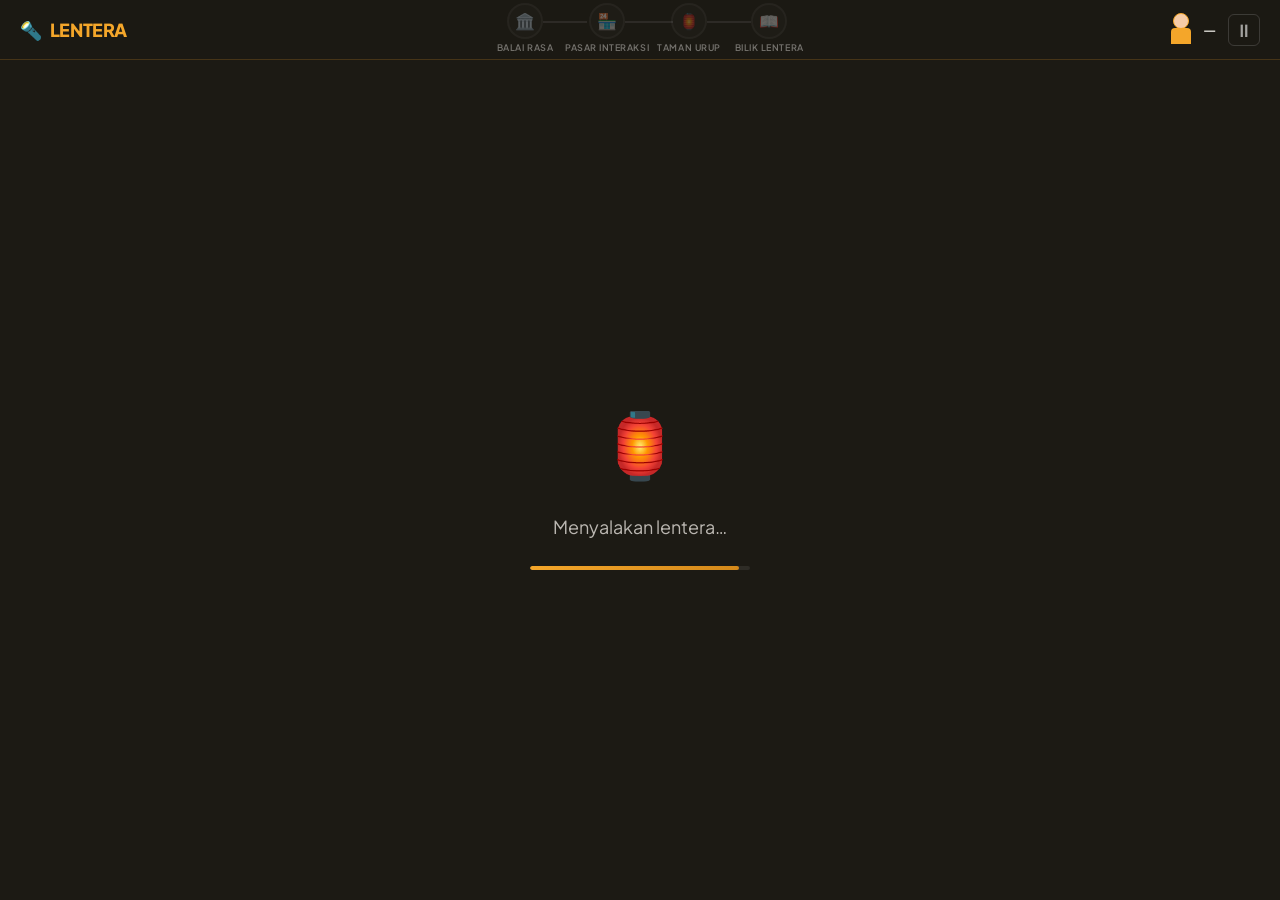
==== game.html @ e27aad13 "satu" ====
<!DOCTYPE html>
<html lang="id">
<head>
  <meta charset="UTF-8" />
  <meta name="viewport" content="width=device-width, initial-scale=1.0" />
  <title>LENTERA — Mulai Perjalanan</title>
  <link rel="preconnect" href="https://fonts.googleapis.com" />
  <link
    href="https://fonts.googleapis.com/css2?family=Plus+Jakarta+Sans:wght@300;400;500;600;700;800&family=Playfair+Display:ital,wght@0,700;1,700&display=swap"
    rel="stylesheet"
  />
  <link rel="stylesheet" href="styles/main.css" />
  <link rel="stylesheet" href="styles/game.css" />
</head>
<body class="game-page">

  <!-- ░░ GAME HUD (Heads-Up Display) ░░ -->
  <header class="game-hud" role="banner" aria-label="Status permainan">
    <div class="hud-left">
      <a href="index.html" class="hud-logo" aria-label="Kembali ke beranda LENTERA">
        <span aria-hidden="true">🔦</span>
        <span class="hud-logo-text">LENTERA</span>
      </a>
    </div>

    <nav class="hud-progress-nav" aria-label="Progres pos permainan">
      <ol class="pos-tracker" role="list" id="pos-tracker">
        <li class="pos-node pos-node--active" data-pos="1" aria-current="step">
          <div class="pos-icon" aria-hidden="true">🏛️</div>
          <span class="pos-name">Balai Rasa</span>
          <div class="pos-connector" aria-hidden="true"></div>
        </li>
        <li class="pos-node pos-node--locked" data-pos="2">
          <div class="pos-icon" aria-hidden="true">🏪</div>
          <span class="pos-name">Pasar Interaksi</span>
          <div class="pos-connector" aria-hidden="true"></div>
        </li>
        <li class="pos-node pos-node--locked" data-pos="3">
          <div class="pos-icon" aria-hidden="true">🏮</div>
          <span class="pos-name">Taman Urup</span>
          <div class="pos-connector" aria-hidden="true"></div>
        </li>
        <li class="pos-node pos-node--locked" data-pos="4">
          <div class="pos-icon" aria-hidden="true">📖</div>
          <span class="pos-name">Bilik Lentera</span>
        </li>
      </ol>
    </nav>

    <div class="hud-right">
      <div class="hud-avatar-preview" id="hud-avatar-preview" aria-label="Avatar pemain" aria-live="polite">
        <div class="mini-avatar" id="mini-avatar">
          <div class="mini-head"></div>
          <div class="mini-body"></div>
        </div>
        <span class="hud-player-name" id="hud-player-name">—</span>
      </div>
      <button class="hud-menu-btn" id="btn-pause" aria-label="Jeda permainan" aria-haspopup="dialog">
        <span aria-hidden="true">⏸</span>
      </button>
    </div>
  </header>

  <!-- ░░ MAIN GAME VIEWPORT ░░ -->
  <main class="game-viewport" id="game-viewport" role="main">

    <!-- ══ LOADING SCREEN ══ -->
    <div class="game-screen" id="screen-loading" data-screen="loading" aria-live="polite" aria-busy="true">
      <div class="loading-content">
        <div class="loading-lantern" aria-hidden="true">🏮</div>
        <p class="loading-text">Menyalakan lentera…</p>
        <div class="loading-bar" role="progressbar" aria-valuenow="0" aria-valuemin="0" aria-valuemax="100">
          <div class="loading-fill" id="loading-fill"></div>
        </div>
      </div>
    </div>

    <!-- ══ POS 1: BALAI RASA ══ -->
    <div class="game-screen" id="screen-pos1" data-screen="pos1" hidden aria-labelledby="pos1-title">

      <!-- Background isometric scene -->
      <div class="pos-scene pos-scene--balai" aria-hidden="true">
        <div class="scene-ground"></div>
        <div class="scene-building scene-joglo">
          <div class="scene-joglo-roof"></div>
          <div class="scene-joglo-body"></div>
        </div>
        <div class="scene-tree scene-tree--1"></div>
        <div class="scene-tree scene-tree--2"></div>
        <div class="scene-npc scene-npc--welcome">
          <div class="npc-body npc-body--orange"></div>
          <div class="npc-head"></div>
          <div class="npc-speech-bubble">Selamat datang! 👋</div>
        </div>
      </div>

      <!-- Pos 1 UI overlay -->
      <div class="pos-ui-overlay" id="pos1-overlay">

        <!-- Step 0: Nama Pemain -->
        <div class="pos-step" id="pos1-step-nama" data-step="nama">
          <div class="dialog-panel">
            <div class="dialog-header">
              <span class="dialog-tag">Balai Rasa · Langkah 1</span>
              <h2 class="dialog-title" id="pos1-title">Siapa namamu, petualang?</h2>
              <p class="dialog-sub">Nama ini akan tertera di Kartu Lenteramu nanti.</p>
            </div>
            <div class="dialog-body">
              <label for="input-nama" class="input-label">Nama / Panggilan</label>
              <input
                type="text"
                id="input-nama"
                class="text-input"
                placeholder="Ketik namamu di sini..."
                maxlength="30"
                autocomplete="off"
                aria-required="true"
                aria-describedby="nama-hint"
              />
              <p class="input-hint" id="nama-hint">
                <span aria-hidden="true">💡</span>
                Boleh nama asli, nama panggilan, atau nama karakter kesukaanmu.
              </p>
            </div>
            <div class="dialog-footer">
              <button class="btn btn--primary" id="btn-nama-lanjut" disabled aria-label="Lanjut ke pemilihan cuaca hati">
                Lanjut <span aria-hidden="true">→</span>
              </button>
            </div>
          </div>
        </div>

        <!-- Step 1: Cuaca Hati -->
        <div class="pos-step" id="pos1-step-cuaca" data-step="cuaca" hidden>
          <div class="dialog-panel dialog-panel--wide">
            <div class="dialog-header">
              <span class="dialog-tag">Balai Rasa · Langkah 2</span>
              <h2 class="dialog-title">Pilih "Cuaca Hati" avatarmu</h2>
              <p class="dialog-sub">Aura apa yang ingin mengelilingi karaktermu hari ini?</p>
            </div>
            <div class="dialog-body">
              <div class="choice-grid choice-grid--weather" role="radiogroup" aria-label="Pilihan cuaca hati" id="cuaca-group">
                <label class="choice-card choice-card--weather" data-value="cerah" data-score-resiliensi="3">
                  <input type="radio" name="cuaca" value="cerah" class="sr-only" />
                  <div class="weather-preview weather-preview--cerah" aria-hidden="true">
                    <div class="weather-avatar">
                      <div class="avatar-display" data-weather="cerah"></div>
                    </div>
                    <div class="weather-effect">
                      <span class="sun-ray" aria-hidden="true"></span>
                      <span class="cloud-sm" aria-hidden="true">☁️</span>
                    </div>
                  </div>
                  <div class="choice-label">
                    <span class="choice-emoji" aria-hidden="true">⛅</span>
                    <span class="choice-name">Cerah Berawan</span>
                    <span class="choice-desc">Hari yang cukup oke</span>
                  </div>
                  <div class="choice-check" aria-hidden="true">✓</div>
                </label>

                <label class="choice-card choice-card--weather" data-value="kabut" data-score-resiliensi="2">
                  <input type="radio" name="cuaca" value="kabut" class="sr-only" />
                  <div class="weather-preview weather-preview--kabut" aria-hidden="true">
                    <div class="weather-avatar">
                      <div class="avatar-display" data-weather="kabut"></div>
                    </div>
                    <div class="weather-effect">
                      <span class="fog-wisp" aria-hidden="true"></span>
                    </div>
                  </div>
                  <div class="choice-label">
                    <span class="choice-emoji" aria-hidden="true">🌫️</span>
                    <span class="choice-name">Kabut Tipis</span>
                    <span class="choice-desc">Pikiran lagi agak ramai</span>
                  </div>
                  <div class="choice-check" aria-hidden="true">✓</div>
                </label>

                <label class="choice-card choice-card--weather" data-value="mendung" data-score-resiliensi="1">
                  <input type="radio" name="cuaca" value="mendung" class="sr-only" />
                  <div class="weather-preview weather-preview--mendung" aria-hidden="true">
                    <div class="weather-avatar">
                      <div class="avatar-display" data-weather="mendung"></div>
                    </div>
                    <div class="weather-effect">
                      <span class="raindrop" aria-hidden="true">💧</span>
                      <span class="raindrop raindrop--2" aria-hidden="true">💧</span>
                    </div>
                  </div>
                  <div class="choice-label">
                    <span class="choice-emoji" aria-hidden="true">🌧️</span>
                    <span class="choice-name">Mendung Rintik</span>
                    <span class="choice-desc">Lagi banyak yang dirasain</span>
                  </div>
                  <div class="choice-check" aria-hidden="true">✓</div>
                </label>
              </div>
            </div>
            <div class="dialog-footer">
              <button class="btn btn--ghost btn--sm" id="btn-cuaca-back">← Kembali</button>
              <button class="btn btn--primary" id="btn-cuaca-lanjut" disabled>
                Lanjut <span aria-hidden="true">→</span>
              </button>
            </div>
          </div>
        </div>

        <!-- Step 2: Isi Tas Ransel -->
        <div class="pos-step" id="pos1-step-tas" data-step="tas" hidden>
          <div class="dialog-panel dialog-panel--wide">
            <div class="dialog-header">
              <span class="dialog-tag">Balai Rasa · Langkah 3</span>
              <h2 class="dialog-title">Apa yang kamu bawa di tas ranselmu?</h2>
              <p class="dialog-sub">Pilih satu barang bawaan untuk perjalananmu.</p>
            </div>
            <div class="dialog-body">
              <div class="choice-grid choice-grid--item" role="radiogroup" aria-label="Pilihan isi tas ransel" id="tas-group">
                <label class="choice-card choice-card--item" data-value="buku" data-stres-type="akademik">
                  <input type="radio" name="tas" value="buku" class="sr-only" />
                  <div class="item-icon" aria-hidden="true">📚</div>
                  <div class="choice-label">
                    <span class="choice-name">Tumpukan Buku Tebal</span>
                    <span class="choice-desc">"Tugas udah numpuk banget"</span>
                  </div>
                  <div class="choice-check" aria-hidden="true">✓</div>
                </label>

                <label class="choice-card choice-card--item" data-value="hp" data-stres-type="sosial">
                  <input type="radio" name="tas" value="hp" class="sr-only" />
                  <div class="item-icon" aria-hidden="true">📱</div>
                  <div class="choice-label">
                    <span class="choice-name">Smartphone Retak</span>
                    <span class="choice-desc">"Ada drama di grup chat"</span>
                  </div>
                  <div class="choice-check" aria-hidden="true">✓</div>
                </label>

                <label class="choice-card choice-card--item" data-value="kaca" data-stres-type="insecurity">
                  <input type="radio" name="tas" value="kaca" class="sr-only" />
                  <div class="item-icon" aria-hidden="true">🔍</div>
                  <div class="choice-label">
                    <span class="choice-name">Kaca Pembesar</span>
                    <span class="choice-desc">"Kadang suka overthink soal diri sendiri"</span>
                  </div>
                  <div class="choice-check" aria-hidden="true">✓</div>
                </label>
              </div>
            </div>
            <div class="dialog-footer">
              <button class="btn btn--ghost btn--sm" id="btn-tas-back">← Kembali</button>
              <button class="btn btn--primary" id="btn-tas-lanjut" disabled>
                Masukkan ke Tas <span aria-hidden="true">→</span>
              </button>
            </div>
          </div>
        </div>

        <!-- Step 3: Animasi Tersenggol NPC (QTE) -->
        <div class="pos-step" id="pos1-step-qte" data-step="qte" hidden>
          <div class="dialog-panel">
            <div class="dialog-header">
              <span class="dialog-tag">Balai Rasa · Langkah 4</span>
              <h2 class="dialog-title">Ups! Ada yang menyenggolmu!</h2>
            </div>
            <!-- QTE Scene -->
            <div class="qte-scene" aria-hidden="true">
              <div class="qte-avatar qte-avatar--player" id="qte-player">
                <div class="avatar-display"></div>
              </div>
              <div class="qte-collision-spark" id="qte-spark">💥</div>
              <div class="qte-avatar qte-avatar--npc" id="qte-npc">
                <div class="npc-display npc-display--rush"></div>
              </div>
            </div>
            <p class="dialog-sub" style="text-align:center; margin-bottom: 1rem;">
              Seseorang tiba-tiba menabrakmu saat berjalan. Kamu akan…
            </p>
            <div class="dialog-body">
              <div class="qte-choices" role="radiogroup" aria-label="Pilihan reaksi saat tersenggol" id="qte-group">
                <label class="qte-choice" data-value="menunduk" data-score-resiliensi="1">
                  <input type="radio" name="qte" value="menunduk" class="sr-only" />
                  <span class="qte-emoji" aria-hidden="true">😶</span>
                  <span class="qte-text">Menunduk dan membiarkan mereka pergi</span>
                  <div class="choice-check" aria-hidden="true">✓</div>
                </label>
                <label class="qte-choice" data-value="panik" data-score-resiliensi="2">
                  <input type="radio" name="qte" value="panik" class="sr-only" />
                  <span class="qte-emoji" aria-hidden="true">😰</span>
                  <span class="qte-text">Panik dan langsung minta maaf duluan</span>
                  <div class="choice-check" aria-hidden="true">✓</div>
                </label>
                <label class="qte-choice" data-value="senyum" data-score-resiliensi="3">
                  <input type="radio" name="qte" value="senyum" class="sr-only" />
                  <span class="qte-emoji" aria-hidden="true">😊</span>
                  <span class="qte-text">Tersenyum dan menyapa balik</span>
                  <div class="choice-check" aria-hidden="true">✓</div>
                </label>
              </div>
            </div>
            <div class="dialog-footer">
              <button class="btn btn--ghost btn--sm" id="btn-qte-back">← Kembali</button>
              <button class="btn btn--primary" id="btn-qte-lanjut" disabled>
                Lanjut <span aria-hidden="true">→</span>
              </button>
            </div>
          </div>
        </div>

        <!-- Step 4: Baterai Sosial -->
        <div class="pos-step" id="pos1-step-baterai" data-step="baterai" hidden>
          <div class="dialog-panel dialog-panel--wide">
            <div class="dialog-header">
              <span class="dialog-tag">Balai Rasa · Langkah 5</span>
              <h2 class="dialog-title">Isi "Baterai Sosial" dulu</h2>
              <p class="dialog-sub">Sebelum melanjutkan perjalanan, avatarmu perlu istirahat sebentar. Di mana kamu paling nyaman duduk?</p>
            </div>
            <div class="dialog-body">
              <div class="choice-grid choice-grid--baterai" role="radiogroup" aria-label="Pilihan tempat duduk" id="baterai-group">
                <label class="choice-card choice-card--baterai" data-value="keramaian" data-score-isolasi="1">
                  <input type="radio" name="baterai" value="keramaian" class="sr-only" />
                  <div class="baterai-scene" aria-hidden="true">
                    <span class="scene-emoji">🏪</span>
                    <span class="scene-people">👥👥</span>
                  </div>
                  <div class="choice-label">
                    <span class="choice-name">Tengah Keramaian Pasar</span>
                    <span class="choice-desc">Ramai itu menyenangkan</span>
                  </div>
                  <div class="choice-check" aria-hidden="true">✓</div>
                </label>

                <label class="choice-card choice-card--baterai" data-value="pojok" data-score-isolasi="2">
                  <input type="radio" name="baterai" value="pojok" class="sr-only" />
                  <div class="baterai-scene" aria-hidden="true">
                    <span class="scene-emoji">☕</span>
                    <span class="scene-people">🧍</span>
                  </div>
                  <div class="choice-label">
                    <span class="choice-name">Pojok Warung Sepi</span>
                    <span class="choice-desc">Butuh sedikit ruang sendiri</span>
                  </div>
                  <div class="choice-check" aria-hidden="true">✓</div>
                </label>

                <label class="choice-card choice-card--baterai" data-value="pohon" data-score-isolasi="3">
                  <input type="radio" name="baterai" value="pohon" class="sr-only" />
                  <div class="baterai-scene" aria-hidden="true">
                    <span class="scene-emoji">🌳</span>
                    <span class="scene-people" style="font-size:0.8rem; opacity:0.5">🙈</span>
                  </div>
                  <div class="choice-label">
                    <span class="choice-name">Bersembunyi di Balik Pohon</span>
                    <span class="choice-desc">Ingin sendiri dulu sebentar</span>
                  </div>
                  <div class="choice-check" aria-hidden="true">✓</div>
                </label>
              </div>
            </div>
            <!-- Energy bar visual -->
            <div class="energy-bar-container" aria-label="Baterai sosial">
              <span class="energy-label" aria-hidden="true">⚡ Baterai Sosial</span>
              <div class="energy-bar" role="progressbar" aria-valuemin="0" aria-valuemax="100" aria-valuenow="0" id="energy-bar">
                <div class="energy-fill" id="energy-fill" style="width:0%"></div>
              </div>
            </div>
            <div class="dialog-footer">
              <button class="btn btn--ghost btn--sm" id="btn-baterai-back">← Kembali</button>
              <button class="btn btn--primary" id="btn-baterai-lanjut" disabled>
                Selesai! Pergi ke Pos 2 <span aria-hidden="true">🏪</span>
              </button>
            </div>
          </div>
        </div>

      </div><!-- /pos1-overlay -->
    </div><!-- /screen-pos1 -->

    <!-- ══ POS 2: PASAR INTERAKSI ══ -->
    <div class="game-screen" id="screen-pos2" data-screen="pos2" hidden aria-labelledby="pos2-title">
      <div class="pos-scene pos-scene--pasar" aria-hidden="true">
        <div class="scene-ground scene-ground--pasar"></div>
        <div class="scene-stall scene-stall--1"></div>
        <div class="scene-stall scene-stall--2"></div>
        <div class="scene-crowd" aria-hidden="true">
          <div class="crowd-npc crowd-npc--1"></div>
          <div class="crowd-npc crowd-npc--2"></div>
          <div class="crowd-npc crowd-npc--3"></div>
        </div>
      </div>

      <div class="pos-ui-overlay" id="pos2-overlay">
        <!-- Skenario wrapper — diisi oleh pos2.js -->
        <div class="scenario-intro" id="pos2-intro">
          <div class="dialog-panel">
            <div class="dialog-header">
              <span class="dialog-tag">Pos 2 · Pasar Interaksi</span>
              <h2 class="dialog-title" id="pos2-title">Selamat datang di Pasar Interaksi</h2>
              <p class="dialog-sub">
                Di sini kamu akan bertemu beberapa kenalan. Mereka suka bercanda —
                tapi candaannya kadang terasa… kurang enak. Perhatikan setiap interaksi dan pilih responsmu.
              </p>
            </div>
            <div class="dialog-footer">
              <button class="btn btn--primary" id="btn-pos2-mulai">
                Masuk ke Pasar <span aria-hidden="true">→</span>
              </button>
            </div>
          </div>
        </div>

        <!-- Active scenario panel — rendered by pos2.js -->
        <div class="scenario-panel" id="scenario-panel" hidden>
          <div class="npc-dialog-box" id="npc-dialog-box">
            <div class="npc-portrait-area">
              <div class="npc-portrait" id="npc-portrait" aria-hidden="true">
                <div class="npc-portrait-body"></div>
                <div class="npc-portrait-head"></div>
              </div>
              <div class="npc-info">
                <span class="npc-name" id="npc-name">NPC</span>
                <span class="npc-badge" id="npc-badge">Teman Sekelas</span>
              </div>
            </div>
            <div class="npc-speech" id="npc-speech" aria-live="polite">
              <!-- NPC dialog text -->
            </div>
          </div>

          <div class="response-choices" id="response-choices" role="radiogroup" aria-label="Pilihan respons">
            <!-- Rendered by pos2.js -->
          </div>

          <div class="scenario-footer">
            <div class="scenario-counter" id="scenario-counter" aria-live="polite">
              Skenario <span id="scenario-current">1</span> dari <span id="scenario-total">3</span>
            </div>
            <button class="btn btn--primary" id="btn-scenario-next" disabled>
              Pilih Respons <span aria-hidden="true">→</span>
            </button>
          </div>
        </div>

        <!-- Pos 2 complete screen -->
        <div class="pos-complete" id="pos2-complete" hidden>
          <div class="dialog-panel">
            <div class="dialog-header">
              <div class="complete-icon" aria-hidden="true">✅</div>
              <h2 class="dialog-title">Keren! Kamu sudah melewati Pasar Interaksi</h2>
              <p class="dialog-sub">Sekarang saatnya mengubah kata-kata itu menjadi kekuatan di Taman Urup.</p>
            </div>
            <div class="dialog-footer">
              <button class="btn btn--primary" id="btn-goto-pos3">
                Menuju Taman Urup 🏮
              </button>
            </div>
          </div>
        </div>
      </div>
    </div>

    <!-- ══ POS 3: TAMAN URUP ══ -->
    <div class="game-screen" id="screen-pos3" data-screen="pos3" hidden aria-labelledby="pos3-title">
      <div class="pos-scene pos-scene--taman" aria-hidden="true">
        <div class="taman-bg"></div>
        <div class="taman-lantern taman-lantern--1" aria-hidden="true">🏮</div>
        <div class="taman-lantern taman-lantern--2" aria-hidden="true">🏮</div>
        <div class="taman-lantern taman-lantern--3" aria-hidden="true">🏮</div>
        <div class="taman-flower taman-flower--1" aria-hidden="true">🌸</div>
        <div class="taman-flower taman-flower--2" aria-hidden="true">🌺</div>
        <div class="taman-tree" aria-hidden="true">🌿</div>
      </div>

      <div class="pos-ui-overlay" id="pos3-overlay">
        <div class="puzzle-intro" id="pos3-intro">
          <div class="dialog-panel">
            <div class="dialog-header">
              <span class="dialog-tag">Pos 3 · Taman Urup</span>
              <h2 class="dialog-title" id="pos3-title">Ubah Lathi menjadi Urup</h2>
              <p class="dialog-sub">
                Kata-kata ejekan yang kamu dengar di pasar tadi telah hancur berkeping-keping.
                Susun kembali kepingannya menjadi kalimat yang <strong>menguatkan dirimu</strong>.
              </p>
            </div>
            <div class="dialog-footer">
              <button class="btn btn--primary" id="btn-pos3-mulai">
                Mulai Menyusun <span aria-hidden="true">🧩</span>
              </button>
            </div>
          </div>
        </div>

        <!-- Puzzle area — rendered by pos3.js -->
        <div class="puzzle-area" id="puzzle-area" hidden>
          <div class="puzzle-header">
            <div class="puzzle-context" id="puzzle-context" aria-live="polite">
              <!-- Context kalimat ejekan -->
            </div>
            <div class="puzzle-progress">
              Puzzle <span id="puzzle-current">1</span> / <span id="puzzle-total">3</span>
            </div>
          </div>

          <!-- Lantern row — lights up as puzzles complete -->
          <div class="lantern-row" aria-label="Lampion yang sudah menyala" aria-live="polite" id="lantern-row">
            <div class="lantern-slot lantern-slot--1" data-puzzle="1" aria-hidden="true">🏮</div>
            <div class="lantern-slot lantern-slot--2" data-puzzle="2" aria-hidden="true">🏮</div>
            <div class="lantern-slot lantern-slot--3" data-puzzle="3" aria-hidden="true">🏮</div>
          </div>

          <!-- Drop zone -->
          <div
            class="drop-zone"
            id="drop-zone"
            role="region"
            aria-label="Area susun kalimat afirmasi. Seret kata ke sini."
            aria-dropeffect="move"
          >
            <p class="drop-placeholder" id="drop-placeholder">
              Seret kata-kata di bawah ke sini untuk membentuk kalimat afirmasi ↓
            </p>
            <!-- Dropped word blocks rendered here -->
          </div>

          <!-- Word bank -->
          <div class="word-bank" id="word-bank" role="region" aria-label="Pilihan kata yang tersedia">
            <!-- Word blocks rendered by pos3.js -->
          </div>

          <div class="puzzle-controls">
            <button class="btn btn--ghost btn--sm" id="btn-puzzle-reset">
              <span aria-hidden="true">↺</span> Ulangi
            </button>
            <button class="btn btn--primary" id="btn-puzzle-check" disabled>
              Cek Kalimat <span aria-hidden="true">✓</span>
            </button>
          </div>

          <!-- Feedback overlay -->
          <div class="puzzle-feedback" id="puzzle-feedback" hidden aria-live="assertive">
            <div class="feedback-content">
              <div class="feedback-icon" id="feedback-icon" aria-hidden="true"></div>
              <p class="feedback-text" id="feedback-text"></p>
              <button class="btn btn--primary" id="btn-puzzle-next">Lanjut <span aria-hidden="true">→</span></button>
            </div>
          </div>
        </div>

        <!-- Pos 3 complete -->
        <div class="pos-complete" id="pos3-complete" hidden>
          <div class="dialog-panel">
            <div class="complete-animation" aria-hidden="true">
              <span class="firework-emoji">🏮✨🌸✨🏮</span>
            </div>
            <div class="dialog-header">
              <h2 class="dialog-title">Semua lampion menyala!</h2>
              <p class="dialog-sub">
                Kamu telah mengubah lathi menjadi urup. Ada satu langkah terakhir —
                Bilik Lentera sudah menunggumu.
              </p>
            </div>
            <div class="dialog-footer">
              <button class="btn btn--primary" id="btn-goto-pos4">
                Menuju Bilik Lentera 📖
              </button>
            </div>
          </div>
        </div>
      </div>
    </div>

    <!-- ══ POS 4: BILIK LENTERA ══ -->
    <div class="game-screen" id="screen-pos4" data-screen="pos4" hidden aria-labelledby="pos4-title">
      <div class="pos-scene pos-scene--bilik" aria-hidden="true">
        <div class="bilik-bg"></div>
        <div class="bilik-gazebo" aria-hidden="true">
          <div class="gazebo-roof"></div>
          <div class="gazebo-pillar gazebo-pillar--l"></div>
          <div class="gazebo-pillar gazebo-pillar--r"></div>
          <div class="gazebo-floor"></div>
        </div>
        <div class="bilik-water" aria-hidden="true">
          <div class="water-ripple"></div>
          <div class="water-ripple water-ripple--2"></div>
        </div>
        <div class="bilik-lantern" aria-hidden="true">🏮</div>
      </div>

      <div class="pos-ui-overlay pos-ui-overlay--bilik" id="pos4-overlay">
        <div class="journal-container" id="journal-container">
          <div class="journal-header">
            <span class="dialog-tag">Pos 4 · Bilik Lentera</span>
            <h2 class="dialog-title" id="pos4-title">Ruang Aman Untukmu</h2>
            <p class="dialog-sub">
              Ini adalah ruang yang tenang dan aman. Tidak ada yang bisa membacamu di sini
              kecuali Guru BK yang dipercaya.
            </p>
          </div>

          <div class="journal-prompt" id="journal-prompt">
            <p class="journal-question">
              <span aria-hidden="true">🌿</span>
              Ada beban yang ingin kamu lepas hari ini? Ceritakan pelan-pelan di sini.
            </p>
          </div>

          <div class="journal-body" id="journal-body">
            <textarea
              id="journal-text"
              class="journal-textarea"
              placeholder="Kamu bisa cerita apa saja di sini… Tidak ada yang menghakimi. Tulisanmu aman."
              maxlength="2000"
              rows="6"
              aria-label="Kolom cerita jurnal"
              aria-describedby="journal-hint"
            ></textarea>
            <div class="journal-char-count">
              <span id="journal-char-current">0</span> / 2000 karakter
            </div>
            <p class="input-hint" id="journal-hint">
              <span aria-hidden="true">🔒</span>
              Tulisanmu akan dikirim terenkripsi langsung ke Guru BK. Tidak ada orang lain yang bisa membaca ini.
            </p>
          </div>

          <!-- Anonymity options -->
          <div class="anon-options" role="group" aria-labelledby="anon-label">
            <p class="anon-label" id="anon-label">Kirim sebagai:</p>
            <div class="anon-choices">
              <label class="anon-choice" id="anon-label-anon">
                <input type="radio" name="anon" value="anonim" checked class="sr-only" />
                <span class="anon-icon" aria-hidden="true">🎭</span>
                <span class="anon-name">Anonim</span>
                <span class="anon-desc">BK hanya tahu kelas/sekolahmu</span>
                <div class="choice-check" aria-hidden="true">✓</div>
              </label>
              <label class="anon-choice" id="anon-label-nama">
                <input type="radio" name="anon" value="bernama" class="sr-only" />
                <span class="anon-icon" aria-hidden="true">🙋</span>
                <span class="anon-name">Dengan Nama</span>
                <span class="anon-desc">BK bisa menghubungimu secara personal</span>
                <div class="choice-check" aria-hidden="true">✓</div>
              </label>
            </div>
          </div>

          <div class="journal-footer">
            <button class="btn btn--ghost" id="btn-skip-cerita" aria-label="Lewati bagian cerita, lanjut ke hasil">
              Belum siap cerita sekarang, hanya ingin duduk tenang 🌿
            </button>
            <button class="btn btn--primary btn--lg" id="btn-kirim-laporan" disabled>
              <span aria-hidden="true">📨</span> Kirim ke Guru BK
            </button>
          </div>
        </div>
      </div>
    </div>

    <!-- ══ HASIL AKHIR: KARTU PROFIL MENTAL ══ -->
    <div class="game-screen" id="screen-hasil" data-screen="hasil" hidden aria-labelledby="hasil-title">
      <div class="hasil-bg" aria-hidden="true">
        <div class="hasil-particles">
          <span class="h-particle">✦</span>
          <span class="h-particle">🏮</span>
          <span class="h-particle">✧</span>
          <span class="h-particle">🌸</span>
          <span class="h-particle">✦</span>
        </div>
      </div>

      <div class="hasil-container" id="hasil-container">
        <!-- Rendered by hasil.js -->
        <div class="kartu-profil" id="kartu-profil" role="article" aria-labelledby="hasil-title">
          <!-- Content injected by hasil.js -->
        </div>

        <div class="hasil-actions" id="hasil-actions">
          <button class="btn btn--primary btn--lg" id="btn-share-kartu" aria-label="Bagikan kartu profil mental">
            <span aria-hidden="true">📤</span> Bagikan Kartuku
          </button>
          <button class="btn btn--secondary" id="btn-konseling" id="btn-konseling" hidden>
            <span aria-hidden="true">💬</span> Jadwalkan Ngobrol Santai dengan BK
          </button>
          <a href="index.html" class="btn btn--ghost">
            <span aria-hidden="true">🏠</span> Kembali ke Beranda
          </a>
        </div>
      </div>
    </div>

  </main><!-- /game-viewport -->

  <!-- ░░ PAUSE MODAL ░░ -->
  <div class="modal-overlay" id="modal-pause" hidden role="dialog" aria-modal="true" aria-labelledby="pause-title">
    <div class="modal-box">
      <h2 class="modal-title" id="pause-title">⏸ Jeda</h2>
      <p class="modal-desc">Perjalananmu sudah tersimpan otomatis.</p>
      <div class="modal-actions">
        <button class="btn btn--primary" id="btn-resume">Lanjutkan</button>
        <button class="btn btn--ghost btn--sm" id="btn-restart-confirm">Mulai Ulang</button>
        <a href="index.html" class="btn btn--ghost btn--sm">Keluar ke Beranda</a>
      </div>
    </div>
  </div>

  <!-- ░░ TRANSITION OVERLAY ░░ -->
  <div class="scene-transition" id="scene-transition" aria-hidden="true">
    <div class="transition-lantern">🏮</div>
    <p class="transition-text" id="transition-text">Memuat…</p>
  </div>

  <!-- ░░ TOAST NOTIFICATIONS ░░ -->
  <div class="toast-container" id="toast-container" aria-live="polite" aria-atomic="true"></div>

  <!-- Scripts — order matters -->
  <script src="js/state.js"></script>
  <script src="js/pos1-balai-rasa.js"></script>
  <script src="js/pos2-pasar-interaksi.js"></script>
  <script src="js/pos3-taman-urup.js"></script>
  <script src="js/pos4-bilik-lentera.js"></script>
  <script src="js/hasil.js"></script>

  <script>
    // ── Game bootstrap ──
    document.addEventListener('DOMContentLoaded', () => {
      // Pause modal toggle
      const pauseBtn = document.getElementById('btn-pause');
      const pauseModal = document.getElementById('modal-pause');
      const resumeBtn = document.getElementById('btn-resume');
      pauseBtn?.addEventListener('click', () => {
        pauseModal.hidden = false;
        resumeBtn.focus();
      });
      resumeBtn?.addEventListener('click', () => { pauseModal.hidden = true; pauseBtn.focus(); });
      pauseModal?.addEventListener('click', (e) => {
        if (e.target === pauseModal) { pauseModal.hidden = true; }
      });
      document.addEventListener('keydown', (e) => {
        if (e.key === 'Escape' && !pauseModal.hidden) { pauseModal.hidden = true; }
      });

      // Restart confirm
      document.getElementById('btn-restart-confirm')?.addEventListener('click', () => {
        if (confirm('Mulai ulang dari awal? Semua pilihan akan direset.')) {
          LenteraState.reset();
          location.reload();
        }
      });

      // Boot game
      LenteraState.init();
    });
  </script>
</body>
</html>
---- styles/main.css ----
/* ============================================================
   LENTERA — main.css
   Global Design System: Neo-Tradisional Jawa Modern / Gen Z
   ============================================================ */

/* ── 1. DESIGN TOKENS ── */
:root {
  /* Primary palette */
  --color-primary:        #F4A62A;   /* Kuning Joglo — utama */
  --color-primary-dark:   #D4891A;
  --color-primary-light:  #FDD17A;
  --color-secondary:      #4A7C59;   /* Hijau Daun Jati */
  --color-secondary-dark: #335542;
  --color-accent:         #C0392B;   /* Merah Batik */
  --color-accent-soft:    #F08080;
  --color-teal:           #2C9B8F;   /* Teal Lentera */
  --color-indigo:         #4C5FA1;   /* Biru Langit Malam */

  /* Neutral / background */
  --color-bg:             #FDFAF4;   /* Putih krem kertas */
  --color-bg-secondary:   #F5EFE0;   /* Krem batik */
  --color-bg-dark:        #1C1A14;   /* Coklat tua Joglo */
  --color-bg-card:        #FFFFFF;
  --color-surface:        #EDE7D5;

  /* Text */
  --color-text:           #2B2417;
  --color-text-muted:     #7A6E5F;
  --color-text-light:     #AFA394;
  --color-text-inverse:   #FDFAF4;

  /* Semantic */
  --color-success:        #27AE60;
  --color-warning:        #F39C12;
  --color-danger:         #E74C3C;
  --color-info:           #2980B9;

  /* Skor tipe mental */
  --color-ksatria:        #F4A62A;   /* Ksatria Lentera */
  --color-daun:           #7F8C8D;   /* Daun Terduduk */

  /* Typography */
  --font-body:   'Plus Jakarta Sans', system-ui, sans-serif;
  --font-display:'Playfair Display', Georgia, serif;

  --text-xs:    0.75rem;
  --text-sm:    0.875rem;
  --text-base:  1rem;
  --text-md:    1.125rem;
  --text-lg:    1.25rem;
  --text-xl:    1.5rem;
  --text-2xl:   1.875rem;
  --text-3xl:   2.25rem;
  --text-4xl:   3rem;
  --text-5xl:   3.75rem;

  --weight-light:   300;
  --weight-normal:  400;
  --weight-medium:  500;
  --weight-semi:    600;
  --weight-bold:    700;
  --weight-black:   800;

  /* Spacing */
  --space-1:  0.25rem;
  --space-2:  0.5rem;
  --space-3:  0.75rem;
  --space-4:  1rem;
  --space-5:  1.25rem;
  --space-6:  1.5rem;
  --space-8:  2rem;
  --space-10: 2.5rem;
  --space-12: 3rem;
  --space-16: 4rem;
  --space-20: 5rem;
  --space-24: 6rem;

  /* Border radius */
  --radius-sm:   6px;
  --radius-md:   12px;
  --radius-lg:   20px;
  --radius-xl:   32px;
  --radius-full: 9999px;

  /* Shadows */
  --shadow-sm:  0 1px 3px rgba(43,36,23,0.08), 0 1px 2px rgba(43,36,23,0.04);
  --shadow-md:  0 4px 16px rgba(43,36,23,0.10), 0 2px 6px rgba(43,36,23,0.06);
  --shadow-lg:  0 8px 32px rgba(43,36,23,0.12), 0 4px 12px rgba(43,36,23,0.08);
  --shadow-xl:  0 20px 60px rgba(43,36,23,0.15), 0 8px 24px rgba(43,36,23,0.10);
  --shadow-glow-gold:  0 0 24px rgba(244,166,42,0.45);
  --shadow-glow-green: 0 0 20px rgba(74,124,89,0.40);

  /* Transitions */
  --transition-fast:   150ms ease;
  --transition-base:   250ms ease;
  --transition-slow:   400ms ease;
  --transition-spring: 350ms cubic-bezier(0.34, 1.56, 0.64, 1);

  /* Layout */
  --container-max: 1200px;
  --container-pad: clamp(1rem, 5vw, 2rem);

  /* Z-index layers */
  --z-base:    1;
  --z-dropdown:10;
  --z-overlay: 100;
  --z-modal:   200;
  --z-toast:   300;
  --z-hud:     50;
}

/* ── 2. RESET & BASE ── */
*, *::before, *::after {
  box-sizing: border-box;
  margin: 0;
  padding: 0;
}

html {
  scroll-behavior: smooth;
  -webkit-text-size-adjust: 100%;
}

body {
  font-family: var(--font-body);
  font-size: var(--text-base);
  color: var(--color-text);
  background-color: var(--color-bg);
  line-height: 1.65;
  min-height: 100vh;
  overflow-x: hidden;
}

img, svg { max-width: 100%; display: block; }
a { color: inherit; text-decoration: none; }
a:focus-visible,
button:focus-visible,
input:focus-visible,
textarea:focus-visible,
[tabindex]:focus-visible {
  outline: 2.5px solid var(--color-primary);
  outline-offset: 3px;
  border-radius: var(--radius-sm);
}
ul, ol { list-style: none; }
button { cursor: pointer; font-family: inherit; }

/* Screen-reader only */
.sr-only {
  position: absolute;
  width: 1px; height: 1px;
  padding: 0; margin: -1px;
  overflow: hidden; clip: rect(0,0,0,0);
  white-space: nowrap; border: 0;
}

/* ── 3. TYPOGRAPHY ── */
h1, h2, h3, h4, h5, h6 {
  font-weight: var(--weight-bold);
  line-height: 1.25;
  letter-spacing: -0.02em;
}
h1 { font-size: clamp(var(--text-3xl), 6vw, var(--text-5xl)); }
h2 { font-size: clamp(var(--text-2xl), 4vw, var(--text-4xl)); }
h3 { font-size: clamp(var(--text-xl), 3vw, var(--text-2xl)); }
p  { line-height: 1.7; }
em { font-style: italic; }
strong { font-weight: var(--weight-semi); }

/* ── 4. LAYOUT ── */
.container {
  width: 100%;
  max-width: var(--container-max);
  margin: 0 auto;
  padding: 0 var(--container-pad);
}

.section {
  padding: var(--space-20) 0;
}

/* ── 5. BUTTONS ── */
.btn {
  display: inline-flex;
  align-items: center;
  gap: var(--space-2);
  padding: 0.6em 1.4em;
  font-size: var(--text-base);
  font-weight: var(--weight-semi);
  border-radius: var(--radius-full);
  border: 2px solid transparent;
  transition:
    background-color var(--transition-fast),
    transform var(--transition-fast),
    box-shadow var(--transition-fast),
    border-color var(--transition-fast);
  white-space: nowrap;
  text-align: center;
  user-select: none;
}
.btn:hover:not(:disabled) { transform: translateY(-2px); }
.btn:active:not(:disabled) { transform: translateY(0); }
.btn:disabled { opacity: 0.45; cursor: not-allowed; }

.btn--primary {
  background: var(--color-primary);
  color: var(--color-bg-dark);
  border-color: var(--color-primary);
  box-shadow: 0 4px 14px rgba(244,166,42,0.35);
}
.btn--primary:hover:not(:disabled) {
  background: var(--color-primary-dark);
  border-color: var(--color-primary-dark);
  box-shadow: var(--shadow-glow-gold);
}

.btn--secondary {
  background: var(--color-secondary);
  color: #fff;
  border-color: var(--color-secondary);
}
.btn--secondary:hover:not(:disabled) {
  background: var(--color-secondary-dark);
  box-shadow: var(--shadow-glow-green);
}

.btn--ghost {
  background: transparent;
  color: var(--color-text);
  border-color: var(--color-surface);
}
.btn--ghost:hover:not(:disabled) {
  background: var(--color-surface);
  border-color: var(--color-text-light);
}

.btn--sm  { font-size: var(--text-sm); padding: 0.45em 1em; }
.btn--lg  { font-size: var(--text-md); padding: 0.75em 1.75em; }
.btn--xl  { font-size: var(--text-lg); padding: 0.85em 2.2em; }

/* ── 6. NAVBAR ── */
.navbar {
  position: fixed;
  top: 0; left: 0; right: 0;
  z-index: var(--z-hud);
  background: rgba(253,250,244,0.92);
  backdrop-filter: blur(12px);
  -webkit-backdrop-filter: blur(12px);
  border-bottom: 1px solid var(--color-surface);
  transition: box-shadow var(--transition-base);
}
.navbar.scrolled { box-shadow: var(--shadow-md); }
.nav-inner {
  display: flex;
  align-items: center;
  justify-content: space-between;
  height: 64px;
  gap: var(--space-4);
}
.nav-logo {
  display: flex;
  align-items: center;
  gap: var(--space-2);
  font-size: var(--text-lg);
  font-weight: var(--weight-black);
  color: var(--color-primary-dark);
  letter-spacing: -0.03em;
}
.logo-icon { font-size: var(--text-xl); }
.nav-links {
  display: flex;
  align-items: center;
  gap: var(--space-6);
}
.nav-link {
  font-size: var(--text-sm);
  font-weight: var(--weight-medium);
  color: var(--color-text-muted);
  transition: color var(--transition-fast);
  display: flex;
  align-items: center;
  gap: var(--space-1);
}
.nav-link:hover { color: var(--color-primary-dark); }
.nav-link--bk {
  background: var(--color-primary);
  color: var(--color-bg-dark) !important;
  padding: var(--space-2) var(--space-4);
  border-radius: var(--radius-full);
  font-weight: var(--weight-semi);
}
.nav-link--bk:hover { background: var(--color-primary-dark); }

.nav-burger {
  display: none;
  flex-direction: column;
  justify-content: center;
  gap: 5px;
  background: none;
  border: none;
  padding: var(--space-2);
  width: 36px;
}
.nav-burger span {
  display: block;
  height: 2px;
  width: 22px;
  background: var(--color-text);
  border-radius: 2px;
  transition: transform var(--transition-base);
}

/* ── 7. HERO ── */
.landing-page { padding-top: 64px; }

.hero {
  position: relative;
  min-height: calc(100vh - 64px);
  background: linear-gradient(
    135deg,
    var(--color-bg) 0%,
    var(--color-bg-secondary) 60%,
    #EAD9B5 100%
  );
  overflow: hidden;
}
.hero::before {
  content: '';
  position: absolute;
  inset: 0;
  background-image:
    radial-gradient(circle at 20% 80%, rgba(244,166,42,0.12) 0%, transparent 50%),
    radial-gradient(circle at 80% 20%, rgba(74,124,89,0.10) 0%, transparent 40%);
  pointer-events: none;
}

.hero-inner {
  display: grid;
  grid-template-columns: 1fr 1fr;
  align-items: center;
  gap: var(--space-16);
  min-height: calc(100vh - 64px);
  padding-top: var(--space-16);
  padding-bottom: var(--space-20);
}

.hero-content { z-index: 1; }

.hero-tagline {
  display: inline-flex;
  align-items: center;
  gap: var(--space-2);
  font-size: var(--text-xs);
  font-weight: var(--weight-semi);
  text-transform: uppercase;
  letter-spacing: 0.12em;
  color: var(--color-secondary);
  margin-bottom: var(--space-4);
}
.tagline-dot { color: var(--color-primary); font-size: 0.6rem; }

.hero-title {
  font-family: var(--font-display);
  font-size: clamp(4rem, 10vw, 7rem);
  font-weight: 700;
  line-height: 1;
  letter-spacing: -0.04em;
  margin-bottom: var(--space-3);
}
.title-light {
  background: linear-gradient(135deg, var(--color-primary) 0%, var(--color-primary-dark) 50%, var(--color-accent) 100%);
  -webkit-background-clip: text;
  -webkit-text-fill-color: transparent;
  background-clip: text;
}

.hero-subtitle {
  font-size: var(--text-md);
  color: var(--color-text-muted);
  margin-bottom: var(--space-5);
  letter-spacing: 0.02em;
}
.hero-desc {
  font-size: var(--text-base);
  color: var(--color-text);
  max-width: 46ch;
  margin-bottom: var(--space-8);
  line-height: 1.75;
}

.hero-cta-group {
  display: flex;
  flex-wrap: wrap;
  gap: var(--space-3);
  margin-bottom: var(--space-5);
}
.hero-note {
  font-size: var(--text-sm);
  color: var(--color-text-muted);
  display: flex;
  align-items: center;
  gap: var(--space-2);
}

/* ── Hero Visual / Isometric Scene ── */
.hero-visual {
  position: relative;
  display: flex;
  align-items: center;
  justify-content: center;
}
.iso-scene {
  position: relative;
  width: 380px;
  height: 340px;
  transform: perspective(600px) rotateX(30deg) rotateZ(-5deg);
  transform-style: preserve-3d;
}
.iso-ground {
  position: absolute;
  bottom: 0; left: 0; right: 0;
  height: 60%;
  background: linear-gradient(180deg, #C8E6C0 0%, #A5D6A7 100%);
  border-radius: var(--radius-md);
  box-shadow: 0 8px 24px rgba(0,0,0,0.12);
}
.iso-building {
  position: absolute;
  bottom: 40%;
}
.iso-building--joglo {
  left: 10%;
}
.joglo-roof {
  width: 100px; height: 0;
  border-left: 50px solid transparent;
  border-right: 50px solid transparent;
  border-bottom: 40px solid var(--color-primary);
  margin-bottom: -2px;
}
.joglo-body {
  width: 100px; height: 55px;
  background: #FFF8ED;
  border: 2px solid var(--color-primary-light);
  border-radius: 0 0 var(--radius-sm) var(--radius-sm);
  display: flex; align-items: flex-end; justify-content: center;
  padding-bottom: 4px;
}
.joglo-door {
  width: 22px; height: 32px;
  background: var(--color-primary-dark);
  border-radius: 11px 11px 0 0;
}
.joglo-label {
  font-size: 9px;
  font-weight: var(--weight-bold);
  color: var(--color-text-muted);
  text-align: center;
  margin-top: 4px;
  letter-spacing: 0.05em;
  text-transform: uppercase;
}
.iso-building--pasar {
  right: 8%;
}
.pasar-roof {
  width: 80px; height: 0;
  border-left: 40px solid transparent;
  border-right: 40px solid transparent;
  border-bottom: 30px solid var(--color-secondary);
}
.pasar-body {
  width: 80px; height: 45px;
  background: #F0FAF2;
  border: 2px solid #A8D5B0;
  border-radius: 0 0 var(--radius-sm) var(--radius-sm);
}

.iso-tree {
  position: absolute;
  bottom: 38%;
  left: 45%;
  width: 18px; height: 40px;
  background: #5C9E6A;
  border-radius: 50% 50% 20% 20%;
}
.iso-tree::before {
  content: '';
  position: absolute;
  bottom: -8px; left: 50%; transform: translateX(-50%);
  width: 4px; height: 10px;
  background: #7B5E3A;
}
.iso-tree--2 { left: 60%; bottom: 35%; width: 14px; height: 30px; background: #4A7C59; }

.iso-lantern {
  position: absolute;
  top: 12%; left: 42%;
  font-size: 1.4rem;
  animation: float 3s ease-in-out infinite;
}
.iso-lantern--2 { left: 68%; top: 18%; animation-delay: 1.5s; font-size: 1.1rem; }

.iso-avatar {
  position: absolute;
  bottom: 42%; left: 38%;
}
.avatar-body {
  width: 14px; height: 20px;
  background: var(--color-primary);
  border-radius: 4px 4px 0 0;
  margin: 0 auto;
}
.avatar-head {
  width: 18px; height: 18px;
  background: #F5CBA7;
  border-radius: 50%;
  margin: -2px auto 0;
  border: 2px solid var(--color-primary-dark);
}
.avatar-glow {
  position: absolute;
  top: 50%; left: 50%;
  transform: translate(-50%,-50%);
  width: 32px; height: 32px;
  background: radial-gradient(circle, rgba(244,166,42,0.5) 0%, transparent 70%);
  animation: pulse-glow 2s ease-in-out infinite;
}

.path-dot {
  position: absolute;
  width: 6px; height: 6px;
  background: var(--color-primary);
  border-radius: 50%;
  opacity: 0.6;
}
.path-dot--1 { bottom: 46%; left: 46%; animation: blink 2s 0s infinite; }
.path-dot--2 { bottom: 48%; left: 54%; animation: blink 2s 0.6s infinite; }
.path-dot--3 { bottom: 50%; left: 62%; animation: blink 2s 1.2s infinite; }

.visual-badge {
  position: absolute;
  background: var(--color-bg-card);
  border: 1.5px solid var(--color-surface);
  border-radius: var(--radius-full);
  padding: var(--space-2) var(--space-4);
  font-size: var(--text-xs);
  font-weight: var(--weight-semi);
  display: flex;
  align-items: center;
  gap: var(--space-2);
  box-shadow: var(--shadow-md);
  white-space: nowrap;
}
.visual-badge--top    { top: 0; right: -20px; }
.visual-badge--bottom { bottom: 10%; left: -10px; }

/* ── Hero Wave ── */
.hero-wave {
  position: absolute;
  bottom: 0; left: 0; right: 0;
  height: 80px;
}
.hero-wave svg { width: 100%; height: 100%; }

/* ── Background Particles ── */
.bg-particles { position: fixed; inset: 0; pointer-events: none; overflow: hidden; z-index: 0; }
.particle {
  position: absolute;
  opacity: 0.06;
  animation: drift 20s linear infinite;
}
.particle--batik-1  { top: 10%; left: 5%;  width: 80px; height: 80px; background: var(--color-primary); border-radius: 50% 10% 50% 10%; animation-duration: 25s; }
.particle--batik-2  { top: 60%; right: 8%; width: 60px; height: 60px; background: var(--color-secondary); border-radius: 10% 50% 10% 50%; animation-duration: 30s; animation-delay: -10s; }
.particle--batik-3  { top: 30%; right: 20%; width: 40px; height: 40px; background: var(--color-accent); border-radius: 50%; animation-duration: 22s; animation-delay: -5s; }
.particle--lantern-1{ top: 15%; right: 5%; font-size: 2rem; opacity: 0.12; animation: float 8s ease-in-out infinite; }
.particle--lantern-2{ bottom: 20%; left: 3%; font-size: 1.5rem; opacity: 0.10; animation: float 10s ease-in-out infinite reverse; }
.particle--star-1   { top: 25%; left: 15%; font-size: 1.2rem; color: var(--color-primary); opacity: 0.15; animation: blink 4s 0s infinite; }
.particle--star-2   { top: 70%; right: 25%; font-size: 0.9rem; color: var(--color-primary); opacity: 0.12; animation: blink 3s 1.5s infinite; }
.particle--star-3   { bottom: 30%; left: 40%; font-size: 0.7rem; color: var(--color-secondary); opacity: 0.10; animation: blink 5s 0.8s infinite; }

/* ── 8. STATS STRIP ── */
.stats-strip {
  background: var(--color-bg-secondary);
  padding: var(--space-8) 0;
  border-top: 1px solid var(--color-surface);
  border-bottom: 1px solid var(--color-surface);
}
.stats-list {
  display: flex;
  align-items: center;
  justify-content: center;
  flex-wrap: wrap;
  gap: var(--space-8);
}
.stat-item {
  display: flex;
  flex-direction: column;
  align-items: center;
  gap: var(--space-1);
}
.stat-number {
  font-size: var(--text-3xl);
  font-weight: var(--weight-black);
  color: var(--color-primary-dark);
  line-height: 1;
  font-variant-numeric: tabular-nums;
}
.stat-label {
  font-size: var(--text-sm);
  color: var(--color-text-muted);
  font-weight: var(--weight-medium);
}
.stat-divider {
  font-size: 0.5rem;
  color: var(--color-text-light);
}

/* ── 9. SECTIONS ── */
.section-header {
  text-align: center;
  max-width: 640px;
  margin: 0 auto var(--space-12);
}
.section-label {
  display: inline-block;
  font-size: var(--text-xs);
  font-weight: var(--weight-semi);
  text-transform: uppercase;
  letter-spacing: 0.14em;
  color: var(--color-secondary);
  margin-bottom: var(--space-3);
}
.section-title {
  font-size: clamp(var(--text-2xl), 4vw, var(--text-4xl));
  color: var(--color-text);
  margin-bottom: var(--space-4);
  font-family: var(--font-display);
}
.section-desc {
  font-size: var(--text-md);
  color: var(--color-text-muted);
  line-height: 1.7;
}

/* Feature cards */
.section--about { background: var(--color-bg-secondary); }
.cards-grid {
  display: grid;
  grid-template-columns: repeat(auto-fit, minmax(220px, 1fr));
  gap: var(--space-6);
}
.feature-card {
  background: var(--color-bg-card);
  border: 1.5px solid var(--color-surface);
  border-radius: var(--radius-lg);
  padding: var(--space-8);
  transition: transform var(--transition-spring), box-shadow var(--transition-base);
}
.feature-card:hover {
  transform: translateY(-6px);
  box-shadow: var(--shadow-lg);
  border-color: var(--color-primary-light);
}
.card-icon { font-size: 2.4rem; margin-bottom: var(--space-4); }
.card-title {
  font-size: var(--text-lg);
  font-weight: var(--weight-bold);
  margin-bottom: var(--space-3);
  color: var(--color-text);
}
.card-text { font-size: var(--text-sm); color: var(--color-text-muted); line-height: 1.7; }

/* ── 10. JOURNEY STEPS ── */
.section--howto { background: var(--color-bg); }
.journey-steps {
  display: grid;
  grid-template-columns: repeat(auto-fit, minmax(260px, 1fr));
  gap: var(--space-6);
  counter-reset: step;
}
.step-card {
  background: var(--color-bg-card);
  border: 1.5px solid var(--color-surface);
  border-radius: var(--radius-lg);
  padding: var(--space-8);
  position: relative;
  overflow: hidden;
  transition: transform var(--transition-spring), box-shadow var(--transition-base);
}
.step-card::before {
  content: '';
  position: absolute;
  top: 0; left: 0; right: 0;
  height: 4px;
  background: linear-gradient(90deg, var(--color-primary), var(--color-secondary));
  opacity: 0;
  transition: opacity var(--transition-base);
}
.step-card:hover { transform: translateY(-4px); box-shadow: var(--shadow-lg); }
.step-card:hover::before { opacity: 1; }

.step-number {
  font-size: var(--text-4xl);
  font-weight: var(--weight-black);
  color: var(--color-surface);
  line-height: 1;
  margin-bottom: var(--space-3);
  font-variant-numeric: tabular-nums;
}
.step-icon { font-size: 2rem; margin-bottom: var(--space-3); }
.step-location {
  display: inline-block;
  font-size: var(--text-xs);
  font-weight: var(--weight-semi);
  text-transform: uppercase;
  letter-spacing: 0.1em;
  color: var(--color-secondary);
  margin-bottom: var(--space-2);
}
.step-title {
  font-size: var(--text-xl);
  font-weight: var(--weight-bold);
  color: var(--color-text);
  margin-bottom: var(--space-3);
}
.step-desc {
  font-size: var(--text-sm);
  color: var(--color-text-muted);
  margin-bottom: var(--space-4);
  line-height: 1.7;
}
.step-items {
  display: flex;
  flex-direction: column;
  gap: var(--space-1);
}
.step-items li {
  font-size: var(--text-sm);
  color: var(--color-text-muted);
  padding-left: var(--space-4);
  position: relative;
}
.step-items li::before {
  content: '◆';
  position: absolute;
  left: 0;
  font-size: 0.4rem;
  top: 0.4em;
  color: var(--color-primary);
}

/* ── 11. FILOSOFI ── */
.section--filosofi {
  background: var(--color-bg-dark);
  color: var(--color-text-inverse);
}
.section--filosofi .section-label { color: var(--color-primary-light); }
.section--filosofi .section-title { color: var(--color-text-inverse); }

.filosofi-layout {
  display: grid;
  grid-template-columns: 1fr 1fr;
  align-items: center;
  gap: var(--space-16);
}
.filosofi-visual {
  position: relative;
  display: flex;
  align-items: center;
  justify-content: center;
  min-height: 280px;
}
.lathi-urup-anim {
  display: flex;
  align-items: center;
  gap: var(--space-6);
  font-family: var(--font-display);
  font-size: clamp(var(--text-2xl), 5vw, var(--text-4xl));
  font-style: italic;
}
.lathi-text {
  color: var(--color-accent-soft);
  text-decoration: line-through;
  opacity: 0.7;
  animation: strikethrough 3s ease-in-out infinite;
}
.transform-arrow {
  color: var(--color-primary);
  font-style: normal;
  font-size: var(--text-2xl);
  animation: pulse 2s ease-in-out infinite;
}
.urup-text {
  color: var(--color-primary);
  animation: glow-text 3s ease-in-out infinite;
}
.batik-ornament {
  position: absolute;
  border-radius: 50%;
  opacity: 0.1;
}
.batik-ornament--1 {
  width: 200px; height: 200px;
  background: radial-gradient(circle, var(--color-primary) 0%, transparent 70%);
  top: -20%; left: 10%;
}
.batik-ornament--2 {
  width: 120px; height: 120px;
  background: radial-gradient(circle, var(--color-secondary) 0%, transparent 70%);
  bottom: -10%; right: 20%;
}

.filosofi-quote {
  font-family: var(--font-display);
  font-size: var(--text-xl);
  font-style: italic;
  color: var(--color-primary-light);
  margin-bottom: var(--space-5);
  padding-left: var(--space-6);
  border-left: 3px solid var(--color-primary);
}
.filosofi-text {
  color: rgba(253,250,244,0.75);
  margin-bottom: var(--space-4);
  font-size: var(--text-base);
  line-height: 1.75;
}
.filosofi-text strong { color: var(--color-primary-light); }

/* ── 12. CTA SECTION ── */
.section--cta { background: var(--color-bg-secondary); }
.cta-card {
  background: linear-gradient(135deg, var(--color-primary-dark) 0%, var(--color-primary) 100%);
  border-radius: var(--radius-xl);
  padding: var(--space-16) var(--space-12);
  text-align: center;
  position: relative;
  overflow: hidden;
  box-shadow: var(--shadow-xl);
}
.cta-card::before {
  content: '';
  position: absolute;
  inset: 0;
  background-image:
    radial-gradient(circle at 80% 20%, rgba(255,255,255,0.15) 0%, transparent 40%),
    radial-gradient(circle at 20% 80%, rgba(0,0,0,0.1) 0%, transparent 40%);
  pointer-events: none;
}
.cta-ornament { font-size: 3rem; margin-bottom: var(--space-4); animation: float 4s ease-in-out infinite; }
.cta-title {
  font-family: var(--font-display);
  font-size: clamp(var(--text-2xl), 4vw, var(--text-4xl));
  color: var(--color-bg-dark);
  margin-bottom: var(--space-4);
  position: relative;
}
.cta-desc {
  font-size: var(--text-md);
  color: rgba(28,26,20,0.75);
  max-width: 500px;
  margin: 0 auto var(--space-8);
  line-height: 1.7;
  position: relative;
}
.cta-card .btn--primary {
  background: var(--color-bg-dark);
  color: var(--color-primary);
  border-color: var(--color-bg-dark);
  box-shadow: 0 6px 20px rgba(0,0,0,0.25);
  position: relative;
}
.cta-card .btn--primary:hover {
  background: #0D0B07;
  box-shadow: 0 8px 28px rgba(0,0,0,0.35);
}
.cta-note {
  font-size: var(--text-sm);
  color: rgba(28,26,20,0.55);
  margin-top: var(--space-4);
  position: relative;
}

/* ── 13. FOOTER ── */
.footer {
  background: var(--color-bg-dark);
  color: var(--color-text-inverse);
  padding: var(--space-16) 0 var(--space-8);
}
.footer-grid {
  display: grid;
  grid-template-columns: 2fr 1fr 1fr 1.5fr;
  gap: var(--space-10);
  margin-bottom: var(--space-10);
}
.footer-logo {
  font-size: var(--text-xl);
  font-weight: var(--weight-black);
  color: var(--color-primary);
  margin-bottom: var(--space-3);
}
.footer-tagline {
  font-size: var(--text-sm);
  color: rgba(253,250,244,0.6);
  margin-bottom: var(--space-2);
}
.footer-sub { font-size: var(--text-xs); color: rgba(253,250,244,0.4); }
.footer-nav-title {
  font-size: var(--text-xs);
  font-weight: var(--weight-semi);
  text-transform: uppercase;
  letter-spacing: 0.12em;
  color: var(--color-primary-light);
  margin-bottom: var(--space-4);
}
.footer-nav ul { display: flex; flex-direction: column; gap: var(--space-2); }
.footer-nav a {
  font-size: var(--text-sm);
  color: rgba(253,250,244,0.6);
  transition: color var(--transition-fast);
}
.footer-nav a:hover { color: var(--color-primary-light); }
.footer-info p { font-size: var(--text-sm); color: rgba(253,250,244,0.6); margin-bottom: var(--space-3); }
.crisis-link {
  display: block;
  font-size: var(--text-sm);
  color: var(--color-primary-light);
  margin-bottom: var(--space-2);
  transition: color var(--transition-fast);
}
.crisis-link:hover { color: var(--color-primary); }
.footer-bottom {
  border-top: 1px solid rgba(253,250,244,0.1);
  padding-top: var(--space-6);
  text-align: center;
}
.footer-bottom p { font-size: var(--text-sm); color: rgba(253,250,244,0.5); margin-bottom: var(--space-2); }
.footer-disclaimer { font-size: var(--text-xs) !important; color: rgba(253,250,244,0.3) !important; }

/* ── 14. FORM ELEMENTS ── */
.text-input, .journal-textarea {
  width: 100%;
  padding: var(--space-4);
  font-family: var(--font-body);
  font-size: var(--text-base);
  color: var(--color-text);
  background: var(--color-bg);
  border: 2px solid var(--color-surface);
  border-radius: var(--radius-md);
  transition: border-color var(--transition-fast), box-shadow var(--transition-fast);
  resize: vertical;
}
.text-input:focus, .journal-textarea:focus {
  outline: none;
  border-color: var(--color-primary);
  box-shadow: 0 0 0 3px rgba(244,166,42,0.2);
}
.text-input::placeholder, .journal-textarea::placeholder {
  color: var(--color-text-light);
}
.input-label {
  display: block;
  font-size: var(--text-sm);
  font-weight: var(--weight-semi);
  color: var(--color-text);
  margin-bottom: var(--space-2);
}
.input-hint {
  font-size: var(--text-sm);
  color: var(--color-text-muted);
  margin-top: var(--space-2);
  display: flex;
  align-items: flex-start;
  gap: var(--space-1);
}

/* ── 15. ANIMATIONS ── */
@keyframes float {
  0%, 100% { transform: translateY(0); }
  50%       { transform: translateY(-10px); }
}
@keyframes pulse {
  0%, 100% { opacity: 1; transform: scale(1); }
  50%       { opacity: 0.7; transform: scale(1.1); }
}
@keyframes pulse-glow {
  0%, 100% { opacity: 0.5; transform: translate(-50%,-50%) scale(1); }
  50%       { opacity: 1;   transform: translate(-50%,-50%) scale(1.4); }
}
@keyframes blink {
  0%, 100% { opacity: 0.6; }
  50%       { opacity: 0.15; }
}
@keyframes drift {
  from { transform: translateY(0) rotate(0deg); }
  to   { transform: translateY(-100vh) rotate(360deg); }
}
@keyframes glow-text {
  0%, 100% { text-shadow: 0 0 20px rgba(244,166,42,0.5); }
  50%       { text-shadow: 0 0 40px rgba(244,166,42,0.9), 0 0 60px rgba(244,166,42,0.4); }
}
@keyframes strikethrough {
  0%, 100% { opacity: 0.7; }
  50%       { opacity: 0.4; }
}
@keyframes slideInUp {
  from { opacity: 0; transform: translateY(20px); }
  to   { opacity: 1; transform: translateY(0); }
}
@keyframes fadeIn {
  from { opacity: 0; }
  to   { opacity: 1; }
}
@keyframes lanternGlow {
  0%, 100% { filter: brightness(0.8) drop-shadow(0 0 4px rgba(244,166,42,0.4)); }
  50%       { filter: brightness(1.2) drop-shadow(0 0 12px rgba(244,166,42,0.9)); }
}
@keyframes shimmer {
  0%   { background-position: -200% center; }
  100% { background-position: 200% center; }
}

/* ── 16. TOAST ── */
.toast-container {
  position: fixed;
  bottom: var(--space-6);
  right: var(--space-6);
  z-index: var(--z-toast);
  display: flex;
  flex-direction: column;
  gap: var(--space-3);
}
.toast {
  background: var(--color-bg-dark);
  color: var(--color-text-inverse);
  padding: var(--space-4) var(--space-5);
  border-radius: var(--radius-md);
  font-size: var(--text-sm);
  box-shadow: var(--shadow-lg);
  animation: slideInUp var(--transition-base) forwards;
  max-width: 320px;
  border-left: 4px solid var(--color-primary);
}
.toast--success { border-left-color: var(--color-success); }
.toast--danger  { border-left-color: var(--color-danger); }
.toast--info    { border-left-color: var(--color-info); }

/* ── 17. RESPONSIVE ── */
@media (max-width: 900px) {
  .hero-inner { grid-template-columns: 1fr; text-align: center; }
  .hero-desc  { max-width: 100%; }
  .hero-cta-group { justify-content: center; }
  .hero-note  { justify-content: center; }
  .hero-visual { display: none; }
  .filosofi-layout { grid-template-columns: 1fr; }
  .footer-grid { grid-template-columns: 1fr 1fr; }
}

@media (max-width: 640px) {
  .nav-links { display: none; }
  .nav-burger { display: flex; }
  .nav-links--open {
    display: flex;
    flex-direction: column;
    position: absolute;
    top: 64px; left: 0; right: 0;
    background: var(--color-bg);
    border-bottom: 1px solid var(--color-surface);
    padding: var(--space-4);
    gap: var(--space-3);
    box-shadow: var(--shadow-md);
  }
  .footer-grid { grid-template-columns: 1fr; gap: var(--space-8); }
  .cta-card { padding: var(--space-10) var(--space-6); }
  .stats-list { gap: var(--space-5); }
  .stat-divider { display: none; }
}

/* ── 18. PRINT ── */
@media print {
  .navbar, .bg-particles, .hero-wave, .footer, .btn { display: none !important; }
  body { background: white; color: black; }
}

/* ── 19. REDUCED MOTION ── */
@media (prefers-reduced-motion: reduce) {
  *, *::before, *::after {
    animation-duration: 0.01ms !important;
    animation-iteration-count: 1 !important;
    transition-duration: 0.01ms !important;
  }
}
---- styles/game.css ----
/* ============================================================
   LENTERA — game.css
   Game-specific UI: HUD, Pos Screens, Puzzle, Dialog, Hasil
   ============================================================ */

/* ── 1. GAME PAGE BASE ── */
.game-page {
  background: var(--color-bg-dark);
  min-height: 100vh;
  overflow: hidden;
  display: flex;
  flex-direction: column;
}

/* ── 2. GAME HUD ── */
.game-hud {
  position: fixed;
  top: 0; left: 0; right: 0;
  height: 60px;
  z-index: var(--z-hud);
  background: rgba(28,26,20,0.92);
  backdrop-filter: blur(16px);
  -webkit-backdrop-filter: blur(16px);
  border-bottom: 1px solid rgba(244,166,42,0.2);
  display: flex;
  align-items: center;
  padding: 0 var(--space-5);
  gap: var(--space-4);
}
.hud-left, .hud-right {
  display: flex;
  align-items: center;
  gap: var(--space-3);
  flex-shrink: 0;
}
.hud-logo {
  display: flex;
  align-items: center;
  gap: var(--space-2);
  color: var(--color-primary);
  font-weight: var(--weight-black);
  font-size: var(--text-md);
  letter-spacing: -0.02em;
}
.hud-logo-text { display: none; }

/* Pos Tracker */
.hud-progress-nav { flex: 1; overflow: hidden; }
.pos-tracker {
  display: flex;
  align-items: center;
  justify-content: center;
  gap: 0;
}
.pos-node {
  display: flex;
  flex-direction: column;
  align-items: center;
  gap: 2px;
  position: relative;
  min-width: 80px;
}
.pos-node .pos-icon {
  width: 36px; height: 36px;
  border-radius: 50%;
  display: flex; align-items: center; justify-content: center;
  font-size: 1rem;
  border: 2px solid rgba(255,255,255,0.1);
  background: rgba(255,255,255,0.04);
  transition: all var(--transition-base);
  z-index: 1;
}
.pos-node .pos-name {
  font-size: 9px;
  font-weight: var(--weight-semi);
  color: rgba(253,250,244,0.4);
  text-align: center;
  white-space: nowrap;
  transition: color var(--transition-base);
  text-transform: uppercase;
  letter-spacing: 0.06em;
}
.pos-connector {
  position: absolute;
  top: 18px; left: calc(50% + 18px);
  width: calc(100% - 36px);
  height: 2px;
  background: rgba(255,255,255,0.08);
  z-index: 0;
}

/* Pos states */
.pos-node--active .pos-icon {
  background: var(--color-primary);
  border-color: var(--color-primary);
  box-shadow: 0 0 16px rgba(244,166,42,0.6);
  animation: pulse-glow 2s ease-in-out infinite;
}
.pos-node--active .pos-name { color: var(--color-primary-light); }

.pos-node--complete .pos-icon {
  background: var(--color-secondary);
  border-color: var(--color-secondary);
}
.pos-node--complete .pos-name { color: rgba(253,250,244,0.7); }
.pos-node--complete .pos-connector { background: var(--color-secondary); }

.pos-node--locked .pos-icon { opacity: 0.35; }
.pos-node--locked { cursor: not-allowed; }

/* Avatar preview in HUD */
.hud-avatar-preview {
  display: flex;
  align-items: center;
  gap: var(--space-2);
}
.mini-avatar {
  position: relative;
  width: 28px; height: 34px;
}
.mini-head {
  width: 16px; height: 16px;
  background: #F5CBA7;
  border-radius: 50%;
  margin: 0 auto;
  border: 1.5px solid var(--color-primary);
}
.mini-body {
  width: 20px; height: 16px;
  background: var(--color-primary);
  border-radius: 4px 4px 0 0;
  margin: -1px auto 0;
}
.hud-player-name {
  font-size: var(--text-sm);
  font-weight: var(--weight-semi);
  color: rgba(253,250,244,0.85);
  max-width: 80px;
  overflow: hidden;
  text-overflow: ellipsis;
  white-space: nowrap;
}
.hud-menu-btn {
  background: none;
  border: 1.5px solid rgba(255,255,255,0.15);
  color: rgba(255,255,255,0.6);
  width: 32px; height: 32px;
  border-radius: var(--radius-sm);
  display: flex; align-items: center; justify-content: center;
  font-size: var(--text-md);
  transition: all var(--transition-fast);
}
.hud-menu-btn:hover {
  border-color: var(--color-primary);
  color: var(--color-primary);
}

/* ── 3. GAME VIEWPORT ── */
.game-viewport {
  flex: 1;
  margin-top: 60px;
  position: relative;
  height: calc(100vh - 60px);
  overflow: hidden;
}

/* ── 4. GAME SCREENS ── */
.game-screen {
  position: absolute;
  inset: 0;
  display: flex;
  flex-direction: column;
  overflow: hidden;
}
.game-screen[hidden] { display: none; }
.game-screen.screen-enter {
  animation: slideInUp var(--transition-slow) forwards;
}

/* ── 5. LOADING SCREEN ── */
#screen-loading {
  background: var(--color-bg-dark);
  align-items: center;
  justify-content: center;
}
.loading-content { text-align: center; }
.loading-lantern {
  font-size: 4rem;
  display: block;
  margin-bottom: var(--space-4);
  animation: lanternGlow 1.5s ease-in-out infinite, float 3s ease-in-out infinite;
}
.loading-text {
  color: rgba(253,250,244,0.7);
  font-size: var(--text-md);
  margin-bottom: var(--space-6);
}
.loading-bar {
  width: 220px;
  height: 4px;
  background: rgba(255,255,255,0.08);
  border-radius: var(--radius-full);
  overflow: hidden;
  margin: 0 auto;
}
.loading-fill {
  height: 100%;
  background: linear-gradient(90deg, var(--color-primary), var(--color-primary-dark));
  border-radius: var(--radius-full);
  transition: width 200ms ease;
}

/* ── 6. ISOMETRIC SCENE BACKGROUNDS ── */
.pos-scene {
  position: absolute;
  inset: 0;
  overflow: hidden;
}

/* Balai Rasa scene */
.pos-scene--balai {
  background: linear-gradient(180deg,
    #87CEEB 0%,
    #B8E6FF 30%,
    #C8E6C0 60%,
    #A5D6A7 100%
  );
}
.scene-ground {
  position: absolute;
  bottom: 0; left: 0; right: 0;
  height: 45%;
  background: linear-gradient(180deg, #C8E6C0 0%, #81C784 100%);
}
.scene-ground--pasar {
  background: linear-gradient(180deg, #D2B48C 0%, #BC9A6A 100%);
}
.scene-joglo {
  position: absolute;
  bottom: 43%;
  left: 15%;
}
.scene-joglo-roof {
  width: 140px; height: 0;
  border-left: 70px solid transparent;
  border-right: 70px solid transparent;
  border-bottom: 55px solid var(--color-primary);
  position: relative;
}
.scene-joglo-roof::before {
  content: '';
  position: absolute;
  bottom: -55px; left: -60px;
  width: 120px; height: 0;
  border-left: 60px solid transparent;
  border-right: 60px solid transparent;
  border-bottom: 30px solid var(--color-primary-dark);
}
.scene-joglo-body {
  width: 140px; height: 80px;
  background: #FFF8ED;
  border: 2px solid var(--color-primary-light);
  border-radius: 0 0 var(--radius-sm) var(--radius-sm);
}
.scene-tree {
  position: absolute;
  width: 30px; height: 60px;
  background: #5C9E6A;
  border-radius: 50% 50% 20% 20%;
}
.scene-tree::after {
  content: '';
  position: absolute;
  bottom: -12px; left: 50%; transform: translateX(-50%);
  width: 6px; height: 14px;
  background: #7B5E3A;
}
.scene-tree--1 { bottom: 44%; left: 55%; }
.scene-tree--2 { bottom: 42%; right: 10%; width: 22px; height: 44px; }

.scene-npc {
  position: absolute;
  bottom: 47%;
  right: 25%;
}
.npc-body {
  width: 20px; height: 28px;
  border-radius: 4px 4px 0 0;
  margin: 0 auto;
}
.npc-body--orange { background: #E67E22; }
.npc-body--blue   { background: var(--color-indigo); }
.npc-body--green  { background: var(--color-secondary); }
.npc-head {
  width: 22px; height: 22px;
  background: #F5CBA7;
  border-radius: 50%;
  margin: -3px auto 0;
  border: 2px solid rgba(0,0,0,0.1);
}
.npc-speech-bubble {
  position: absolute;
  bottom: 100%; left: 50%; transform: translateX(-50%);
  background: var(--color-bg-card);
  border: 1.5px solid var(--color-surface);
  border-radius: var(--radius-md) var(--radius-md) var(--radius-md) 0;
  padding: var(--space-2) var(--space-3);
  font-size: var(--text-xs);
  font-weight: var(--weight-medium);
  white-space: nowrap;
  box-shadow: var(--shadow-sm);
  margin-bottom: 6px;
}
.npc-speech-bubble::after {
  content: '';
  position: absolute;
  bottom: -7px; left: 10px;
  width: 0; height: 0;
  border-left: 7px solid transparent;
  border-right: 0px solid transparent;
  border-top: 7px solid var(--color-surface);
}

/* Pasar scene */
.pos-scene--pasar {
  background: linear-gradient(180deg, #FFE0A3 0%, #FECBA0 40%, #D2B48C 70%, #BC9A6A 100%);
}
.scene-stall {
  position: absolute;
  bottom: 44%;
}
.scene-stall--1 { left: 8%; }
.scene-stall--2 { right: 12%; }
.scene-stall::before {
  content: '';
  display: block;
  width: 80px; height: 0;
  border-left: 40px solid transparent;
  border-right: 40px solid transparent;
  border-bottom: 25px solid var(--color-secondary);
}
.scene-stall::after {
  content: '';
  display: block;
  width: 80px; height: 50px;
  background: #FFF8ED;
  border: 2px solid #A8D5B0;
}
.scene-crowd { position: absolute; bottom: 44%; right: 30%; display: flex; gap: 16px; }
.crowd-npc { position: relative; }
.crowd-npc--1::before,
.crowd-npc--2::before,
.crowd-npc--3::before {
  content: '';
  display: block;
  width: 14px; height: 20px;
  background: #7F8C8D;
  border-radius: 3px 3px 0 0;
}
.crowd-npc--1::after,
.crowd-npc--2::after,
.crowd-npc--3::after {
  content: '';
  display: block;
  width: 16px; height: 16px;
  background: #F5CBA7;
  border-radius: 50%;
  margin: -2px auto 0;
}
.crowd-npc--2::before { background: var(--color-primary); }
.crowd-npc--3::before { background: var(--color-accent); width:12px; height:18px; }

/* Taman Urup scene */
.pos-scene--taman {
  background: linear-gradient(180deg, #0D1117 0%, #1A2A1A 40%, #1E3A1E 100%);
}
.taman-bg {
  position: absolute;
  inset: 0;
  background-image:
    radial-gradient(ellipse at 20% 80%, rgba(74,124,89,0.2) 0%, transparent 50%),
    radial-gradient(ellipse at 80% 60%, rgba(244,166,42,0.15) 0%, transparent 40%),
    radial-gradient(ellipse at 50% 20%, rgba(244,166,42,0.08) 0%, transparent 50%);
}
.taman-lantern {
  position: absolute;
  font-size: 2rem;
  animation: lanternGlow 2s ease-in-out infinite, float 4s ease-in-out infinite;
}
.taman-lantern--1 { top: 10%; left: 10%; }
.taman-lantern--2 { top: 8%;  right: 12%; animation-delay: 0.8s; }
.taman-lantern--3 { top: 15%; left: 48%; animation-delay: 1.6s; font-size: 1.6rem; }
.taman-flower { position: absolute; font-size: 1.4rem; animation: float 6s ease-in-out infinite; }
.taman-flower--1 { bottom: 15%; left: 15%; animation-delay: 1s; }
.taman-flower--2 { bottom: 12%; right: 20%; animation-delay: 2s; }
.taman-tree    { position: absolute; bottom: 10%; right: 5%; font-size: 2rem; }

/* Bilik Lentera scene */
.pos-scene--bilik {
  background: linear-gradient(180deg, #0A0E12 0%, #0F1A1A 50%, #0D1A10 100%);
}
.bilik-bg {
  position: absolute; inset: 0;
  background-image:
    radial-gradient(ellipse at 50% 80%, rgba(44,155,143,0.15) 0%, transparent 50%),
    radial-gradient(ellipse at 50% 20%, rgba(244,166,42,0.1) 0%, transparent 40%);
}
.bilik-gazebo {
  position: absolute;
  bottom: 20%; left: 50%; transform: translateX(-50%);
  width: 200px;
}
.gazebo-roof {
  width: 0; height: 0;
  border-left: 100px solid transparent;
  border-right: 100px solid transparent;
  border-bottom: 50px solid rgba(244,166,42,0.6);
  margin: 0 auto;
}
.gazebo-pillar {
  position: absolute;
  bottom: 0;
  width: 10px; height: 60px;
  background: rgba(244,166,42,0.3);
  border-radius: 3px;
}
.gazebo-pillar--l { left: 15px; }
.gazebo-pillar--r { right: 15px; }
.gazebo-floor {
  width: 200px; height: 60px;
  background: rgba(255,255,255,0.03);
  border: 1px solid rgba(244,166,42,0.15);
  border-radius: 0 0 var(--radius-sm) var(--radius-sm);
}
.bilik-water {
  position: absolute;
  bottom: 5%; left: 10%; right: 10%;
  height: 40px;
  background: linear-gradient(180deg, rgba(44,155,143,0.2) 0%, rgba(44,155,143,0.1) 100%);
  border-radius: var(--radius-full);
  overflow: hidden;
}
.water-ripple {
  position: absolute;
  top: 50%; left: 30%;
  width: 60px; height: 20px;
  border: 1px solid rgba(44,155,143,0.4);
  border-radius: 50%;
  transform: translateY(-50%);
  animation: ripple 3s ease-out infinite;
}
.water-ripple--2 { left: 55%; animation-delay: 1.5s; width: 40px; }
.bilik-lantern {
  position: absolute;
  top: 12%; left: 50%; transform: translateX(-50%);
  font-size: 2.5rem;
  animation: lanternGlow 2s ease-in-out infinite, float 5s ease-in-out infinite;
}

@keyframes ripple {
  0%   { opacity: 0.8; transform: translateY(-50%) scale(1); }
  100% { opacity: 0;   transform: translateY(-50%) scale(2.5); }
}

/* ── 7. POS UI OVERLAY ── */
.pos-ui-overlay {
  position: absolute;
  inset: 0;
  display: flex;
  align-items: center;
  justify-content: center;
  z-index: var(--z-overlay);
  padding: var(--space-4);
  overflow-y: auto;
}
.pos-ui-overlay--bilik {
  background: rgba(10,14,18,0.6);
  backdrop-filter: blur(4px);
}

/* ── 8. DIALOG PANEL ── */
.dialog-panel {
  background: var(--color-bg-card);
  border: 1.5px solid var(--color-surface);
  border-radius: var(--radius-xl);
  padding: var(--space-8) var(--space-8);
  max-width: 520px;
  width: 100%;
  box-shadow: var(--shadow-xl);
  animation: slideInUp var(--transition-slow) forwards;
  position: relative;
  overflow: hidden;
}
.dialog-panel::before {
  content: '';
  position: absolute;
  top: 0; left: 0; right: 0;
  height: 3px;
  background: linear-gradient(90deg, var(--color-primary), var(--color-secondary));
}
.dialog-panel--wide { max-width: 680px; }

.dialog-header { margin-bottom: var(--space-5); }
.dialog-tag {
  display: inline-block;
  font-size: var(--text-xs);
  font-weight: var(--weight-semi);
  text-transform: uppercase;
  letter-spacing: 0.12em;
  color: var(--color-secondary);
  margin-bottom: var(--space-3);
}
.dialog-title {
  font-size: clamp(var(--text-lg), 3vw, var(--text-2xl));
  font-weight: var(--weight-bold);
  color: var(--color-text);
  margin-bottom: var(--space-2);
}
.dialog-sub {
  font-size: var(--text-sm);
  color: var(--color-text-muted);
  line-height: 1.65;
}
.dialog-body { margin-bottom: var(--space-5); }
.dialog-footer {
  display: flex;
  align-items: center;
  justify-content: flex-end;
  gap: var(--space-3);
}

/* ── 9. CHOICE CARDS ── */
.choice-grid {
  display: grid;
  gap: var(--space-3);
}
.choice-grid--weather { grid-template-columns: repeat(3, 1fr); }
.choice-grid--item    { grid-template-columns: repeat(3, 1fr); }
.choice-grid--baterai { grid-template-columns: repeat(3, 1fr); }

.choice-card {
  display: flex;
  flex-direction: column;
  align-items: center;
  gap: var(--space-2);
  padding: var(--space-4);
  background: var(--color-bg-secondary);
  border: 2px solid var(--color-surface);
  border-radius: var(--radius-lg);
  cursor: pointer;
  transition: all var(--transition-spring);
  position: relative;
  text-align: center;
  user-select: none;
}
.choice-card:hover {
  border-color: var(--color-primary-light);
  background: var(--color-bg);
  transform: translateY(-3px);
  box-shadow: var(--shadow-md);
}
.choice-card:has(input:checked) {
  border-color: var(--color-primary);
  background: #FFF8ED;
  box-shadow: 0 0 0 3px rgba(244,166,42,0.2), var(--shadow-md);
}
.choice-check {
  position: absolute;
  top: var(--space-2); right: var(--space-2);
  width: 20px; height: 20px;
  background: var(--color-primary);
  border-radius: 50%;
  display: flex; align-items: center; justify-content: center;
  font-size: 10px;
  color: var(--color-bg-dark);
  font-weight: var(--weight-bold);
  opacity: 0;
  transform: scale(0.5);
  transition: all var(--transition-spring);
}
.choice-card:has(input:checked) .choice-check {
  opacity: 1;
  transform: scale(1);
}
.choice-label { display: flex; flex-direction: column; gap: 2px; }
.choice-name  { font-size: var(--text-sm); font-weight: var(--weight-semi); color: var(--color-text); }
.choice-desc  { font-size: var(--text-xs); color: var(--color-text-muted); }
.choice-emoji { font-size: 1.5rem; }
.item-icon    { font-size: 2.4rem; }

/* Weather preview cards */
.weather-preview {
  width: 100%; height: 70px;
  border-radius: var(--radius-md);
  display: flex; align-items: center; justify-content: center;
  position: relative;
  overflow: hidden;
}
.weather-preview--cerah  { background: linear-gradient(180deg, #87CEEB 0%, #E0F7FA 100%); }
.weather-preview--kabut  { background: linear-gradient(180deg, #B0BEC5 0%, #CFD8DC 100%); }
.weather-preview--mendung{ background: linear-gradient(180deg, #546E7A 0%, #78909C 100%); }
.avatar-display {
  width: 16px; height: 30px;
  position: relative;
}
.avatar-display::before {
  content: '';
  position: absolute;
  bottom: 0; left: 50%; transform: translateX(-50%);
  width: 14px; height: 18px;
  background: var(--color-primary);
  border-radius: 3px 3px 0 0;
}
.avatar-display::after {
  content: '';
  position: absolute;
  top: 0; left: 50%; transform: translateX(-50%);
  width: 16px; height: 16px;
  background: #F5CBA7;
  border-radius: 50%;
  border: 1.5px solid var(--color-primary-dark);
}
.sun-ray { position: absolute; top: 8px; right: 8px; font-size: 0.9rem; opacity: 0.8; }
.cloud-sm { position: absolute; top: 5px; left: 8px; font-size: 0.8rem; }
.fog-wisp {
  position: absolute;
  bottom: 10px; left: 0; right: 0;
  height: 20px;
  background: linear-gradient(180deg, transparent, rgba(255,255,255,0.4));
}
.raindrop { position: absolute; bottom: 5px; right: 12px; font-size: 0.7rem; animation: float 1s ease-in-out infinite; }
.raindrop--2 { right: 22px; animation-delay: 0.5s; }

/* Baterai scene */
.baterai-scene {
  display: flex;
  flex-direction: column;
  align-items: center;
  gap: 2px;
  height: 60px;
  justify-content: center;
}
.scene-emoji { font-size: 1.8rem; }
.scene-people { font-size: 0.9rem; }

/* Energy bar */
.energy-bar-container {
  display: flex;
  align-items: center;
  gap: var(--space-3);
  padding: var(--space-3) var(--space-4);
  background: var(--color-bg-secondary);
  border-radius: var(--radius-md);
  margin-bottom: var(--space-4);
}
.energy-label { font-size: var(--text-sm); font-weight: var(--weight-semi); color: var(--color-text-muted); white-space: nowrap; }
.energy-bar {
  flex: 1;
  height: 8px;
  background: var(--color-surface);
  border-radius: var(--radius-full);
  overflow: hidden;
}
.energy-fill {
  height: 100%;
  background: linear-gradient(90deg, var(--color-secondary), var(--color-primary));
  border-radius: var(--radius-full);
  transition: width var(--transition-slow);
}

/* ── 10. QTE (Quick Time Event) ── */
.qte-scene {
  display: flex;
  align-items: center;
  justify-content: center;
  gap: var(--space-6);
  padding: var(--space-4) 0;
  margin-bottom: var(--space-4);
}
.qte-avatar {
  display: flex;
  flex-direction: column;
  align-items: center;
  gap: var(--space-1);
}
.npc-display {
  width: 20px; height: 28px;
  background: #E74C3C;
  border-radius: 4px 4px 0 0;
  position: relative;
}
.npc-display::before {
  content: '';
  position: absolute;
  bottom: 100%; left: 50%; transform: translateX(-50%);
  width: 18px; height: 18px;
  background: #F5CBA7;
  border-radius: 50%;
  border: 1.5px solid rgba(0,0,0,0.1);
}
.npc-display--rush { animation: bump 0.5s ease-in-out; }
.qte-collision-spark {
  font-size: 1.5rem;
  animation: pulse 0.6s ease-in-out infinite;
}
.qte-choices {
  display: flex;
  flex-direction: column;
  gap: var(--space-3);
}
.qte-choice {
  display: flex;
  align-items: center;
  gap: var(--space-3);
  padding: var(--space-3) var(--space-4);
  background: var(--color-bg-secondary);
  border: 2px solid var(--color-surface);
  border-radius: var(--radius-md);
  cursor: pointer;
  transition: all var(--transition-fast);
  position: relative;
}
.qte-choice:hover {
  border-color: var(--color-primary-light);
  background: var(--color-bg);
}
.qte-choice:has(input:checked) {
  border-color: var(--color-primary);
  background: #FFF8ED;
  box-shadow: 0 0 0 3px rgba(244,166,42,0.2);
}
.qte-choice:has(input:checked) .choice-check {
  opacity: 1;
  transform: scale(1);
}
.qte-choice .choice-check {
  position: absolute;
  right: var(--space-3);
  opacity: 0;
  transform: scale(0.5);
  width: 18px; height: 18px;
  background: var(--color-primary);
  border-radius: 50%;
  display: flex; align-items: center; justify-content: center;
  font-size: 9px;
  color: var(--color-bg-dark);
  font-weight: var(--weight-bold);
  transition: all var(--transition-spring);
}
.qte-emoji { font-size: 1.4rem; }
.qte-text  { font-size: var(--text-sm); font-weight: var(--weight-medium); color: var(--color-text); }

@keyframes bump {
  0%   { transform: translateX(0); }
  30%  { transform: translateX(10px); }
  60%  { transform: translateX(-5px); }
  100% { transform: translateX(0); }
}

/* ── 11. NPC DIALOG (Pos 2) ── */
.npc-dialog-box {
  background: var(--color-bg-card);
  border: 1.5px solid var(--color-surface);
  border-radius: var(--radius-xl) var(--radius-xl) var(--radius-xl) 0;
  padding: var(--space-5);
  margin-bottom: var(--space-4);
  position: relative;
  box-shadow: var(--shadow-md);
  animation: slideInUp var(--transition-base) forwards;
  max-width: 560px;
  width: 100%;
}
.npc-portrait-area {
  display: flex;
  align-items: center;
  gap: var(--space-3);
  margin-bottom: var(--space-4);
  padding-bottom: var(--space-3);
  border-bottom: 1px solid var(--color-surface);
}
.npc-portrait {
  position: relative;
  width: 44px; height: 54px;
  flex-shrink: 0;
}
.npc-portrait-body {
  width: 28px; height: 30px;
  background: var(--color-indigo);
  border-radius: 4px 4px 0 0;
  margin: 0 auto;
}
.npc-portrait-head {
  width: 30px; height: 30px;
  background: #F5CBA7;
  border-radius: 50%;
  margin: -3px auto 0;
  border: 2px solid rgba(0,0,0,0.1);
}
.npc-info { display: flex; flex-direction: column; gap: 2px; }
.npc-name { font-size: var(--text-sm); font-weight: var(--weight-bold); color: var(--color-text); }
.npc-badge {
  display: inline-block;
  font-size: 10px;
  font-weight: var(--weight-semi);
  background: var(--color-surface);
  color: var(--color-text-muted);
  padding: 1px 8px;
  border-radius: var(--radius-full);
}
.npc-speech {
  font-size: var(--text-base);
  color: var(--color-text);
  line-height: 1.7;
  font-style: italic;
}
.npc-speech::before { content: '"'; color: var(--color-primary); font-size: 1.4em; line-height: 0; vertical-align: -0.3em; }
.npc-speech::after  { content: '"'; color: var(--color-primary); font-size: 1.4em; line-height: 0; vertical-align: -0.3em; }

.response-choices {
  display: flex;
  flex-direction: column;
  gap: var(--space-2);
  max-width: 560px;
  width: 100%;
}
.response-choice {
  display: flex;
  align-items: flex-start;
  gap: var(--space-3);
  padding: var(--space-4);
  background: var(--color-bg-secondary);
  border: 2px solid var(--color-surface);
  border-radius: var(--radius-md);
  cursor: pointer;
  transition: all var(--transition-fast);
  position: relative;
}
.response-choice:hover { border-color: var(--color-primary-light); background: var(--color-bg); }
.response-choice:has(input:checked) {
  border-color: var(--color-primary);
  background: #FFF8ED;
  box-shadow: 0 0 0 2px rgba(244,166,42,0.2);
}
.response-choice:has(input:checked) .choice-check {
  opacity: 1; transform: scale(1);
}
.response-choice .choice-check {
  position: absolute; right: var(--space-3); top: 50%; transform: translateY(-50%) scale(0.5);
  width: 20px; height: 20px;
  background: var(--color-primary);
  border-radius: 50%;
  display: flex; align-items: center; justify-content: center;
  font-size: 10px; color: var(--color-bg-dark); font-weight: var(--weight-bold);
  opacity: 0;
  transition: all var(--transition-spring);
}
.response-choice:has(input:checked) .choice-check { transform: translateY(-50%) scale(1); }
.response-label {
  display: inline-flex;
  align-items: center;
  justify-content: center;
  width: 24px; height: 24px;
  background: var(--color-surface);
  border-radius: var(--radius-sm);
  font-size: var(--text-xs);
  font-weight: var(--weight-bold);
  color: var(--color-text-muted);
  flex-shrink: 0;
  margin-top: 1px;
}
.response-choice:has(input:checked) .response-label {
  background: var(--color-primary);
  color: var(--color-bg-dark);
}
.response-text { font-size: var(--text-sm); color: var(--color-text); line-height: 1.6; padding-right: var(--space-8); }

.scenario-panel {
  display: flex;
  flex-direction: column;
  align-items: center;
  width: 100%;
  max-width: 600px;
  gap: var(--space-3);
  animation: slideInUp var(--transition-slow) forwards;
}
.scenario-footer {
  display: flex;
  align-items: center;
  justify-content: space-between;
  width: 100%;
  max-width: 560px;
}
.scenario-counter {
  font-size: var(--text-sm);
  color: rgba(253,250,244,0.6);
}
.pos-complete .complete-icon { font-size: 3rem; margin-bottom: var(--space-4); }

/* ── 12. PUZZLE AREA (Pos 3) ── */
.puzzle-area {
  width: 100%;
  max-width: 680px;
  display: flex;
  flex-direction: column;
  gap: var(--space-4);
  animation: slideInUp var(--transition-slow) forwards;
}
.puzzle-header {
  display: flex;
  align-items: center;
  justify-content: space-between;
}
.puzzle-context {
  font-size: var(--text-sm);
  color: rgba(253,250,244,0.7);
  font-style: italic;
  flex: 1;
}
.puzzle-progress {
  font-size: var(--text-xs);
  font-weight: var(--weight-semi);
  color: var(--color-primary-light);
  background: rgba(244,166,42,0.15);
  padding: var(--space-1) var(--space-3);
  border-radius: var(--radius-full);
}

/* Lantern row */
.lantern-row {
  display: flex;
  gap: var(--space-6);
  justify-content: center;
  padding: var(--space-3) 0;
}
.lantern-slot {
  font-size: 1.8rem;
  filter: grayscale(1) brightness(0.4);
  transition: filter var(--transition-slow);
  cursor: default;
}
.lantern-slot.lit {
  filter: none;
  animation: lanternGlow 2s ease-in-out infinite;
}

/* Drop zone */
.drop-zone {
  min-height: 80px;
  background: rgba(244,166,42,0.05);
  border: 2px dashed rgba(244,166,42,0.35);
  border-radius: var(--radius-lg);
  padding: var(--space-4);
  display: flex;
  flex-wrap: wrap;
  gap: var(--space-2);
  align-items: center;
  transition: all var(--transition-base);
  position: relative;
}
.drop-zone.drag-over {
  border-color: var(--color-primary);
  background: rgba(244,166,42,0.10);
  box-shadow: 0 0 0 3px rgba(244,166,42,0.2);
}
.drop-placeholder {
  position: absolute;
  inset: 0;
  display: flex; align-items: center; justify-content: center;
  font-size: var(--text-sm);
  color: rgba(244,166,42,0.45);
  pointer-events: none;
  text-align: center;
  padding: var(--space-4);
}

/* Word bank */
.word-bank {
  display: flex;
  flex-wrap: wrap;
  gap: var(--space-2);
  padding: var(--space-4);
  background: rgba(255,255,255,0.04);
  border: 1px solid rgba(255,255,255,0.08);
  border-radius: var(--radius-lg);
  min-height: 60px;
}

/* Word blocks */
.word-block {
  padding: var(--space-2) var(--space-4);
  background: var(--color-bg-card);
  border: 1.5px solid var(--color-surface);
  border-radius: var(--radius-full);
  font-size: var(--text-sm);
  font-weight: var(--weight-semi);
  color: var(--color-text);
  cursor: grab;
  transition: all var(--transition-fast);
  user-select: none;
  animation: slideInUp 200ms forwards;
}
.word-block:hover {
  border-color: var(--color-primary);
  background: #FFF8ED;
  transform: translateY(-2px);
  box-shadow: var(--shadow-sm);
}
.word-block.dragging {
  opacity: 0.45;
  cursor: grabbing;
  transform: scale(0.95);
}
.word-block.dropped {
  background: var(--color-primary);
  color: var(--color-bg-dark);
  border-color: var(--color-primary-dark);
}
.word-block.dropped:hover { background: var(--color-primary-dark); }

/* Puzzle controls */
.puzzle-controls {
  display: flex;
  gap: var(--space-3);
  justify-content: flex-end;
}

/* Puzzle feedback */
.puzzle-feedback {
  position: absolute;
  inset: 0;
  background: rgba(10,14,18,0.8);
  backdrop-filter: blur(6px);
  display: flex;
  align-items: center;
  justify-content: center;
  border-radius: var(--radius-lg);
  animation: fadeIn var(--transition-base) forwards;
  z-index: 10;
}
.puzzle-feedback[hidden] { display: none; }
.feedback-content {
  text-align: center;
  padding: var(--space-8);
}
.feedback-icon { font-size: 3rem; margin-bottom: var(--space-3); }
.feedback-text {
  font-size: var(--text-md);
  color: var(--color-text-inverse);
  margin-bottom: var(--space-5);
  line-height: 1.65;
}

/* ── 13. JOURNAL (Pos 4) ── */
.journal-container {
  background: rgba(15,26,26,0.9);
  border: 1px solid rgba(44,155,143,0.2);
  border-radius: var(--radius-xl);
  padding: var(--space-8);
  max-width: 580px;
  width: 100%;
  box-shadow: 0 20px 60px rgba(0,0,0,0.4);
  animation: slideInUp var(--transition-slow) forwards;
}
.journal-header { margin-bottom: var(--space-5); }
.journal-container .dialog-title  { color: var(--color-text-inverse); }
.journal-container .dialog-sub    { color: rgba(253,250,244,0.6); }
.journal-container .dialog-tag    { color: var(--color-teal); }

.journal-prompt { margin-bottom: var(--space-4); }
.journal-question {
  font-size: var(--text-md);
  color: rgba(253,250,244,0.85);
  font-style: italic;
  display: flex;
  gap: var(--space-2);
  line-height: 1.65;
}
.journal-textarea {
  background: rgba(253,250,244,0.05);
  border-color: rgba(44,155,143,0.25);
  color: var(--color-text-inverse);
  min-height: 140px;
}
.journal-textarea:focus { border-color: var(--color-teal); box-shadow: 0 0 0 3px rgba(44,155,143,0.2); }
.journal-textarea::placeholder { color: rgba(253,250,244,0.3); }
.journal-char-count {
  font-size: var(--text-xs);
  color: rgba(253,250,244,0.4);
  text-align: right;
  margin-top: var(--space-1);
}
.journal-container .input-hint { color: rgba(253,250,244,0.5); }

/* Anon options */
.anon-options {
  margin: var(--space-4) 0;
}
.anon-label {
  font-size: var(--text-sm);
  font-weight: var(--weight-semi);
  color: rgba(253,250,244,0.6);
  margin-bottom: var(--space-3);
}
.anon-choices { display: flex; gap: var(--space-3); }
.anon-choice {
  flex: 1;
  display: flex;
  flex-direction: column;
  align-items: center;
  gap: var(--space-1);
  padding: var(--space-4);
  background: rgba(255,255,255,0.04);
  border: 1.5px solid rgba(255,255,255,0.1);
  border-radius: var(--radius-md);
  cursor: pointer;
  transition: all var(--transition-fast);
  position: relative;
  text-align: center;
}
.anon-choice:hover { border-color: rgba(44,155,143,0.4); }
.anon-choice:has(input:checked) {
  border-color: var(--color-teal);
  background: rgba(44,155,143,0.1);
}
.anon-choice:has(input:checked) .choice-check {
  opacity: 1; transform: scale(1);
}
.anon-choice .choice-check {
  position: absolute; top: var(--space-2); right: var(--space-2);
  width: 18px; height: 18px;
  background: var(--color-teal);
  border-radius: 50%;
  display: flex; align-items: center; justify-content: center;
  font-size: 9px; color: white;
  opacity: 0; transform: scale(0.5);
  transition: all var(--transition-spring);
}
.anon-icon { font-size: 1.4rem; }
.anon-name { font-size: var(--text-sm); font-weight: var(--weight-semi); color: rgba(253,250,244,0.85); }
.anon-desc { font-size: 10px; color: rgba(253,250,244,0.45); }

.journal-footer {
  display: flex;
  flex-direction: column;
  gap: var(--space-3);
  margin-top: var(--space-5);
}
.journal-footer .btn--ghost {
  color: rgba(253,250,244,0.5);
  border-color: rgba(255,255,255,0.1);
  font-size: var(--text-sm);
  justify-content: center;
}
.journal-footer .btn--ghost:hover { color: rgba(253,250,244,0.8); background: rgba(255,255,255,0.05); }

/* ── 14. HASIL / KARTU PROFIL MENTAL ── */
.hasil-bg {
  position: absolute;
  inset: 0;
  background: linear-gradient(135deg, #0D0B07 0%, #1C1208 50%, #0A1A0A 100%);
  overflow: hidden;
}
.hasil-particles {
  position: absolute;
  inset: 0;
  display: flex;
  align-items: center;
  justify-content: center;
  gap: 40px;
  font-size: 2rem;
  opacity: 0.1;
  animation: float 8s ease-in-out infinite;
}

.hasil-container {
  position: relative;
  z-index: var(--z-overlay);
  display: flex;
  flex-direction: column;
  align-items: center;
  justify-content: center;
  min-height: 100%;
  padding: var(--space-8) var(--space-4);
  gap: var(--space-6);
  overflow-y: auto;
}

/* Kartu Profil Mental — MBTI-style card */
.kartu-profil {
  width: 100%;
  max-width: 400px;
  border-radius: var(--radius-xl);
  overflow: hidden;
  box-shadow: var(--shadow-xl), 0 0 60px rgba(244,166,42,0.2);
  animation: slideInUp var(--transition-slow) forwards;
}
.kartu-header {
  padding: var(--space-8) var(--space-6) var(--space-6);
  text-align: center;
  position: relative;
}
.kartu-header--ksatria {
  background: linear-gradient(135deg, #F4A62A 0%, #D4891A 50%, #B8730E 100%);
  color: var(--color-bg-dark);
}
.kartu-header--daun {
  background: linear-gradient(135deg, #546E7A 0%, #37474F 50%, #263238 100%);
  color: rgba(253,250,244,0.9);
}
.kartu-emblem { font-size: 3.5rem; margin-bottom: var(--space-3); }
.kartu-tipe-label {
  font-size: var(--text-xs);
  font-weight: var(--weight-semi);
  text-transform: uppercase;
  letter-spacing: 0.15em;
  opacity: 0.7;
  margin-bottom: var(--space-2);
}
.kartu-tipe-name {
  font-family: var(--font-display);
  font-size: clamp(var(--text-2xl), 5vw, var(--text-3xl));
  font-weight: 700;
  line-height: 1;
  margin-bottom: var(--space-1);
}
.kartu-tipe-sub {
  font-size: var(--text-sm);
  opacity: 0.75;
}
.kartu-ornament {
  position: absolute;
  top: 0; left: 0; right: 0; bottom: 0;
  background-image:
    radial-gradient(circle at 90% 10%, rgba(255,255,255,0.15) 0%, transparent 30%),
    radial-gradient(circle at 10% 90%, rgba(0,0,0,0.1) 0%, transparent 30%);
  pointer-events: none;
}

.kartu-body {
  background: var(--color-bg-card);
  padding: var(--space-6);
}
.kartu-player-name {
  text-align: center;
  font-size: var(--text-lg);
  font-weight: var(--weight-bold);
  color: var(--color-text);
  margin-bottom: var(--space-4);
  padding-bottom: var(--space-4);
  border-bottom: 1px solid var(--color-surface);
}

.kartu-scores {
  display: grid;
  grid-template-columns: 1fr 1fr;
  gap: var(--space-3);
  margin-bottom: var(--space-5);
}
.score-item { text-align: center; }
.score-label {
  font-size: 10px;
  font-weight: var(--weight-semi);
  text-transform: uppercase;
  letter-spacing: 0.1em;
  color: var(--color-text-muted);
  margin-bottom: var(--space-1);
}
.score-bar {
  height: 6px;
  background: var(--color-surface);
  border-radius: var(--radius-full);
  overflow: hidden;
  margin-bottom: var(--space-1);
}
.score-fill {
  height: 100%;
  border-radius: var(--radius-full);
  transition: width 1s ease var(--transition-slow);
}
.score-fill--resiliensi { background: linear-gradient(90deg, var(--color-primary), var(--color-secondary)); }
.score-fill--isolasi    { background: linear-gradient(90deg, var(--color-indigo), var(--color-teal)); }
.score-fill--stres      { background: linear-gradient(90deg, var(--color-accent), var(--color-warning)); }
.score-value {
  font-size: var(--text-xs);
  font-weight: var(--weight-bold);
  color: var(--color-text-muted);
}

.kartu-desc {
  font-size: var(--text-sm);
  color: var(--color-text-muted);
  line-height: 1.7;
  margin-bottom: var(--space-4);
  text-align: center;
}
.kartu-cta-text {
  font-size: var(--text-sm);
  font-weight: var(--weight-semi);
  color: var(--color-text);
  text-align: center;
  padding: var(--space-3);
  background: var(--color-bg-secondary);
  border-radius: var(--radius-md);
  border: 1px solid var(--color-surface);
}
.kartu-footer {
  padding: var(--space-3) var(--space-6);
  background: var(--color-bg-secondary);
  text-align: center;
  font-size: 10px;
  color: var(--color-text-light);
}

/* Hasil action buttons */
.hasil-actions {
  display: flex;
  flex-direction: column;
  align-items: center;
  gap: var(--space-3);
  width: 100%;
  max-width: 400px;
  animation: slideInUp var(--transition-slow) 200ms forwards;
  opacity: 0;
}
.hasil-actions .btn { width: 100%; justify-content: center; }
.btn--konseling {
  background: linear-gradient(135deg, var(--color-teal), var(--color-secondary));
  color: white;
  border: none;
  box-shadow: 0 4px 16px rgba(44,155,143,0.4);
  animation: pulse 2s ease-in-out infinite;
}
.btn--konseling:hover { transform: translateY(-3px) !important; box-shadow: 0 8px 24px rgba(44,155,143,0.6); }

/* ── 15. SCENE TRANSITION OVERLAY ── */
.scene-transition {
  position: fixed;
  inset: 0;
  z-index: var(--z-modal);
  background: var(--color-bg-dark);
  display: flex;
  flex-direction: column;
  align-items: center;
  justify-content: center;
  gap: var(--space-4);
  pointer-events: none;
  opacity: 0;
  transition: opacity var(--transition-slow);
}
.scene-transition.active {
  opacity: 1;
  pointer-events: all;
}
.transition-lantern { font-size: 3rem; animation: lanternGlow 1s ease-in-out infinite; }
.transition-text    { font-size: var(--text-md); color: rgba(253,250,244,0.7); }

/* ── 16. MODAL ── */
.modal-overlay {
  position: fixed;
  inset: 0;
  z-index: var(--z-modal);
  background: rgba(0,0,0,0.6);
  backdrop-filter: blur(6px);
  display: flex;
  align-items: center;
  justify-content: center;
  padding: var(--space-4);
  animation: fadeIn var(--transition-base) forwards;
}
.modal-overlay[hidden] { display: none; }
.modal-box {
  background: var(--color-bg-card);
  border-radius: var(--radius-xl);
  padding: var(--space-8);
  max-width: 360px;
  width: 100%;
  box-shadow: var(--shadow-xl);
  text-align: center;
}
.modal-title {
  font-size: var(--text-xl);
  font-weight: var(--weight-bold);
  margin-bottom: var(--space-2);
}
.modal-desc {
  font-size: var(--text-sm);
  color: var(--color-text-muted);
  margin-bottom: var(--space-6);
}
.modal-actions {
  display: flex;
  flex-direction: column;
  gap: var(--space-3);
  align-items: center;
}
.modal-actions .btn { width: 100%; justify-content: center; }

/* ── 17. POS STEP TRANSITIONS ── */
.pos-step { animation: slideInUp var(--transition-slow) forwards; }
.pos-step[hidden] { display: none; }

/* ── 18. COMPLETE PANELS ── */
.pos-complete {
  display: flex;
  align-items: center;
  justify-content: center;
  width: 100%;
  height: 100%;
}
.pos-complete[hidden] { display: none; }
.complete-animation { text-align: center; font-size: var(--text-2xl); margin-bottom: var(--space-4); animation: float 2s ease-in-out infinite; }
.scenario-intro, .puzzle-intro {
  width: 100%;
  display: flex;
  align-items: center;
  justify-content: center;
}
.scenario-intro[hidden], .puzzle-intro[hidden] { display: none; }

/* ── 19. GAME RESPONSIVE ── */
@media (max-width: 640px) {
  .game-hud { padding: 0 var(--space-3); }
  .hud-logo-text { display: none; }
  .pos-node { min-width: 60px; }
  .pos-node .pos-name { font-size: 7px; }
  .pos-node .pos-icon { width: 28px; height: 28px; font-size: 0.8rem; }
  .hud-player-name { display: none; }
  .choice-grid--weather,
  .choice-grid--item,
  .choice-grid--baterai { grid-template-columns: 1fr; }
  .dialog-panel { padding: var(--space-5); }
  .anon-choices { flex-direction: column; }
  .puzzle-area { max-width: 100%; }
  .kartu-scores { grid-template-columns: 1fr; }
  .pos-scene--balai .scene-joglo { display: none; }
}

@media (min-width: 900px) {
  .hud-logo-text { display: inline; }
}

/* ── 20. GAME REDUCED MOTION ── */
@media (prefers-reduced-motion: reduce) {
  .word-block { transition: none; }
  .kartu-profil { animation: none; }
  .hasil-actions { animation: none; opacity: 1; }
}
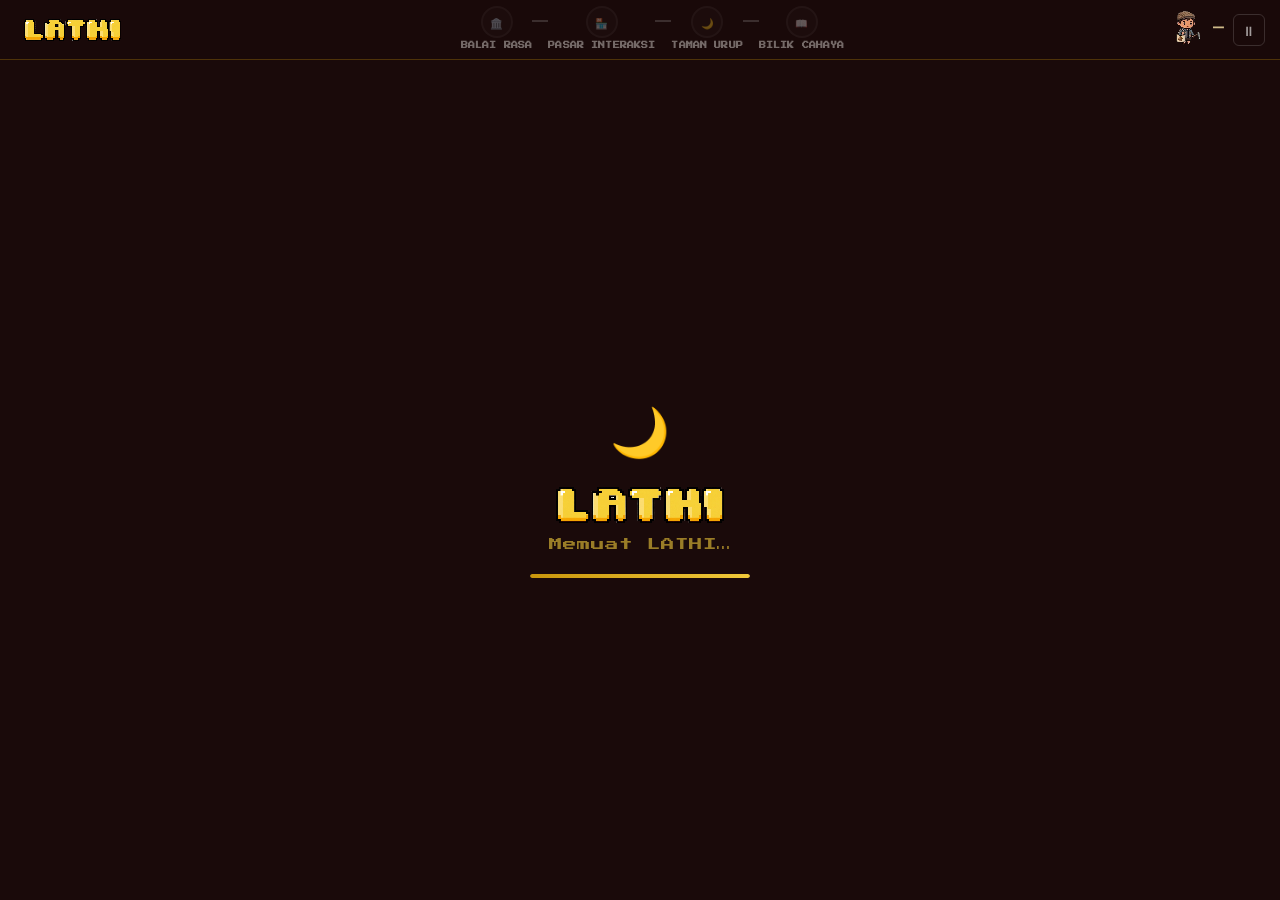
==== commit 3844231c: "update: UI revisions, assets, dan hapus file lama" ====
--- a/game.html
+++ b/game.html
@@ -1,25 +1,45 @@
-<!DOCTYPE html>
+﻿<!DOCTYPE html>
 <html lang="id">
 <head>
   <meta charset="UTF-8" />
   <meta name="viewport" content="width=device-width, initial-scale=1.0" />
-  <title>LENTERA — Mulai Perjalanan</title>
+  <title>LATHI - Mulai Perjalanan</title>
   <link rel="preconnect" href="https://fonts.googleapis.com" />
-  <link
-    href="https://fonts.googleapis.com/css2?family=Plus+Jakarta+Sans:wght@300;400;500;600;700;800&family=Playfair+Display:ital,wght@0,700;1,700&display=swap"
-    rel="stylesheet"
-  />
+  <link href="https://fonts.googleapis.com/css2?family=Press+Start+2P&display=swap" rel="stylesheet" />
   <link rel="stylesheet" href="styles/main.css" />
   <link rel="stylesheet" href="styles/game.css" />
+  <style>
+    /* Font global override — semua elemen Press Start 2P */
+    * { font-family: 'Press Start 2P', monospace !important; }
+    /* Fix overlay visibility */
+    .pos-ui-overlay {
+      position: fixed !important;
+      top: 60px !important;
+      left: 0 !important;
+      right: 0 !important;
+      bottom: 0 !important;
+      z-index: 100 !important;
+    }
+    /* Jawa theme HUD */
+    .game-hud { background: rgba(26,10,10,0.97) !important; border-bottom: 1px solid rgba(201,150,12,0.3) !important; }
+    .hud-logo { color: #C9960C !important; }
+    .pos-node--active .pos-icon { background: #C1440C !important; border-color: #D4881A !important; box-shadow: 0 0 16px rgba(193,68,12,0.6) !important; }
+    .pos-node--complete .pos-icon { background: #1A4A4A !important; border-color: #D4881A !important; }
+    /* Joglo door and ornaments */
+    .scene-mustaka { position:absolute; top:-10px; left:50%; transform:translateX(-50%); width:10px; height:14px; background:#C9960C; clip-path:polygon(50% 0%,100% 40%,80% 100%,20% 100%,0% 40%); filter:drop-shadow(0 0 4px rgba(240,201,58,0.8)); z-index:5; }
+    .joglo-batik-wall { position:absolute; inset:0; background:repeating-linear-gradient(45deg,transparent,transparent 4px,rgba(201,150,12,0.1) 4px,rgba(201,150,12,0.1) 5px); pointer-events:none; }
+    .joglo-door-carving { position:absolute; bottom:0; left:50%; transform:translateX(-50%); width:26px; height:38px; background:linear-gradient(180deg,#8B5E3C 0%,#6B3A1F 100%); border-radius:13px 13px 0 0; border:2px solid #C9960C; border-bottom:none; }
+    .joglo-door-carving::before { content:'☸'; position:absolute; top:5px; left:50%; transform:translateX(-50%); font-size:9px; color:#C9960C; opacity:0.9; }
+  </style>
 </head>
 <body class="game-page">
 
-  <!-- ░░ GAME HUD (Heads-Up Display) ░░ -->
+  <!-- ΓûæΓûæ GAME HUD (Heads-Up Display) ΓûæΓûæ -->
   <header class="game-hud" role="banner" aria-label="Status permainan">
     <div class="hud-left">
-      <a href="index.html" class="hud-logo" aria-label="Kembali ke beranda LENTERA">
-        <span aria-hidden="true">🔦</span>
-        <span class="hud-logo-text">LENTERA</span>
+      <a href="index.html" class="hud-logo" aria-label="Kembali ke beranda LATHI">
+        <img src="assets/images/judul-LATHI.png" alt="LATHI"
+          style="height:28px;width:auto;image-rendering:pixelated;" />
       </a>
     </div>
 
@@ -28,21 +48,21 @@
         <li class="pos-node pos-node--active" data-pos="1" aria-current="step">
           <div class="pos-icon" aria-hidden="true">🏛️</div>
           <span class="pos-name">Balai Rasa</span>
-          <div class="pos-connector" aria-hidden="true"></div>
         </li>
+        <li class="pos-connector-line" aria-hidden="true"></li>
         <li class="pos-node pos-node--locked" data-pos="2">
           <div class="pos-icon" aria-hidden="true">🏪</div>
           <span class="pos-name">Pasar Interaksi</span>
-          <div class="pos-connector" aria-hidden="true"></div>
         </li>
+        <li class="pos-connector-line" aria-hidden="true"></li>
         <li class="pos-node pos-node--locked" data-pos="3">
-          <div class="pos-icon" aria-hidden="true">🏮</div>
+          <div class="pos-icon" aria-hidden="true">🌙</div>
           <span class="pos-name">Taman Urup</span>
-          <div class="pos-connector" aria-hidden="true"></div>
         </li>
+        <li class="pos-connector-line" aria-hidden="true"></li>
         <li class="pos-node pos-node--locked" data-pos="4">
           <div class="pos-icon" aria-hidden="true">📖</div>
-          <span class="pos-name">Bilik Lentera</span>
+          <span class="pos-name">Bilik Cahaya</span>
         </li>
       </ol>
     </nav>
@@ -50,8 +70,8 @@
     <div class="hud-right">
       <div class="hud-avatar-preview" id="hud-avatar-preview" aria-label="Avatar pemain" aria-live="polite">
         <div class="mini-avatar" id="mini-avatar">
-          <div class="mini-head"></div>
-          <div class="mini-body"></div>
+          <img src="assets/images/char-laki.png" alt="Avatar"
+            style="height:36px;width:auto;image-rendering:pixelated;display:block;" />
         </div>
         <span class="hud-player-name" id="hud-player-name">—</span>
       </div>
@@ -61,37 +81,132 @@
     </div>
   </header>
 
-  <!-- ░░ MAIN GAME VIEWPORT ░░ -->
+  <!-- ΓûæΓûæ MAIN GAME VIEWPORT ΓûæΓûæ -->
   <main class="game-viewport" id="game-viewport" role="main">
 
-    <!-- ══ LOADING SCREEN ══ -->
+    <!-- ΓòÉΓòÉ LOADING SCREEN ΓòÉΓòÉ -->
+    <!-- == LOADING SCREEN == -->
     <div class="game-screen" id="screen-loading" data-screen="loading" aria-live="polite" aria-busy="true">
       <div class="loading-content">
-        <div class="loading-lantern" aria-hidden="true">🏮</div>
-        <p class="loading-text">Menyalakan lentera…</p>
+        <div class="loading-lantern" aria-hidden="true">🌙</div>
+        <img src="assets/images/judul-LATHI.png" alt="LATHI"
+          style="max-height:48px;width:auto;image-rendering:pixelated;margin:8px auto 4px;display:block;" />
+        <p class="loading-text">Memuat LATHI…</p>
         <div class="loading-bar" role="progressbar" aria-valuenow="0" aria-valuemin="0" aria-valuemax="100">
           <div class="loading-fill" id="loading-fill"></div>
         </div>
       </div>
     </div>
 
-    <!-- ══ POS 1: BALAI RASA ══ -->
+    <!-- == INTRO BULLYING == -->
+    <div class="game-screen" id="screen-intro-bullying" data-screen="intro-bullying" hidden>
+      <div class="pos-scene pos-scene--intro" aria-hidden="true">
+        <div class="ib-stars">✦ ✦ ✦ ✦ ✦</div>
+      </div>
+      <div class="intro-bullying-content">
+
+        <!-- Slide 1 -->
+        <div class="ib-slide active" data-slide="1">
+          <div class="ib-icon">📢</div>
+          <h2 class="ib-title">Sebelum Perjalanan Dimulai...</h2>
+          <p class="ib-text">Game ini mengangkat isu <strong>verbal bullying</strong>, tindakan menyakiti orang lain melalui kata-kata yang kerap bersembunyi di balik kata <em>"candaan"</em>.</p>
+          <p class="ib-text ib-text--muted">Cerita yang akan kamu temui di sini mungkin terasa dekat dengan pengalaman nyata. Itu memang disengaja, agar kamu bisa benar-benar merasakan dan belajar darinya.</p>
+        </div>
+
+        <!-- Slide 2 -->
+        <div class="ib-slide" data-slide="2">
+          <div class="ib-icon">💬</div>
+          <h2 class="ib-title">Apa itu Verbal Bullying?</h2>
+          <div class="ib-cards">
+            <div class="ib-card ib-card--red">
+              <span class="ib-card-icon">😣</span>
+              <div><strong>Body Shaming</strong><p>"Eh, makin subur aja nih. Haha, canda!"</p></div>
+            </div>
+            <div class="ib-card ib-card--orange">
+              <span class="ib-card-icon">😔</span>
+              <div><strong>Meremehkan</strong><p>"Tumben bagus, paling cuma hoki doang."</p></div>
+            </div>
+            <div class="ib-card ib-card--purple">
+              <span class="ib-card-icon">😟</span>
+              <div><strong>Pengucilan</strong><p>"Kamu ga usah ikut, ntar ngerusak suasana."</p></div>
+            </div>
+            <div class="ib-card ib-card--blue">
+              <span class="ib-card-icon">🤡</span>
+              <div><strong>Gaslighting</strong><p>"Lebay banget sih, itu kan cuma bercanda!"</p></div>
+            </div>
+          </div>
+        </div>
+
+        <!-- Slide 3 -->
+        <div class="ib-slide" data-slide="3">
+          <div class="ib-icon">🌱</div>
+          <h2 class="ib-title">Ingat ini selalu:</h2>
+          <div class="ib-affirmations">
+            <div class="ib-affirm"><span>💛</span><p>Perasaanmu <strong>valid</strong>. Kamu tidak lebay.</p></div>
+            <div class="ib-affirm"><span>💚</span><p>Kamu <strong>berhak</strong> merasa tidak nyaman dengan kata-kata yang menyakitkan.</p></div>
+            <div class="ib-affirm"><span>💙</span><p>Ada orang yang <strong>siap mendengarmu</strong>, Guru BK ada untukmu.</p></div>
+            <div class="ib-affirm"><span>🌙</span><p><strong>Lathi to Urup</strong>, kata-kata yang menyakitkan bisa diubah jadi kekuatan.</p></div>
+          </div>
+        </div>
+
+        <!-- Slide 4 -->
+        <div class="ib-slide" data-slide="4">
+          <div class="ib-icon">🌙</div>
+          <h2 class="ib-title">Siap memulai perjalananmu?</h2>
+          <p class="ib-text">Di LATHI kamu akan melewati <strong>4 Pos</strong> untuk mengenali dirimu, menghadapi situasi bullying, mengubahnya menjadi kekuatan, dan melaporkannya dengan aman jika perlu.</p>
+          <p class="ib-text ib-text--muted">Semua jawaban bersifat rahasia. Tidak ada jawaban benar atau salah. Ini tentang kamu dan perjalananmu sendiri.</p>
+        </div>
+
+        <!-- Nav -->
+        <div class="ib-nav">
+          <div class="ib-dots">
+            <button class="ib-dot active" data-target="1" aria-label="Slide 1"></button>
+            <button class="ib-dot" data-target="2" aria-label="Slide 2"></button>
+            <button class="ib-dot" data-target="3" aria-label="Slide 3"></button>
+            <button class="ib-dot" data-target="4" aria-label="Slide 4"></button>
+          </div>
+          <div class="ib-btn-row">
+            <button class="btn btn--ghost" id="btn-ib-prev" disabled>← Sebelumnya</button>
+            <button class="btn btn--primary" id="btn-ib-next">Selanjutnya →</button>
+          </div>
+        </div>
+
+      </div>
+    </div>
+
+    <!-- ΓòÉΓòÉ POS 1: BALAI RASA ΓòÉΓòÉ -->
     <div class="game-screen" id="screen-pos1" data-screen="pos1" hidden aria-labelledby="pos1-title">
 
-      <!-- Background isometric scene -->
+      <!-- Background scene Balai Rasa -->
       <div class="pos-scene pos-scene--balai" aria-hidden="true">
+        <div class="scene-sky scene-sky--day"></div>
+        <div class="scene-cloud scene-cloud--1"></div>
+        <div class="scene-cloud scene-cloud--2"></div>
         <div class="scene-ground"></div>
-        <div class="scene-building scene-joglo">
+        <!-- Joglo -->
+        <div class="scene-joglo">
+          <div class="scene-mustaka"></div>
           <div class="scene-joglo-roof"></div>
-          <div class="scene-joglo-body"></div>
-        </div>
+          <div class="scene-joglo-body">
+            <div class="joglo-batik-wall"></div>
+            <div class="joglo-door-carving"></div>
+          </div>
+          <div style="text-align:center;font-size:7px;font-weight:700;color:#C9960C;margin-top:4px;letter-spacing:0.08em;text-transform:uppercase;">✦ Balai Rasa ✦</div>
+        </div>
+        <!-- Gedung Sekolah -->
+        <div class="scene-school">
+          <div class="school-flag"></div>
+          <div class="school-roof"></div>
+          <div class="school-body">
+            <div class="school-window"></div>
+            <div class="school-window"></div>
+            <div class="school-door"></div>
+          </div>
+          <div style="text-align:center;font-size:7px;font-weight:700;color:#fff;background:#8B7355;padding:2px 8px;">SMA</div>
+        </div>
+        <!-- Pohon -->
         <div class="scene-tree scene-tree--1"></div>
         <div class="scene-tree scene-tree--2"></div>
-        <div class="scene-npc scene-npc--welcome">
-          <div class="npc-body npc-body--orange"></div>
-          <div class="npc-head"></div>
-          <div class="npc-speech-bubble">Selamat datang! 👋</div>
-        </div>
       </div>
 
       <!-- Pos 1 UI overlay -->
@@ -101,26 +216,30 @@
         <div class="pos-step" id="pos1-step-nama" data-step="nama">
           <div class="dialog-panel">
             <div class="dialog-header">
-              <span class="dialog-tag">Balai Rasa · Langkah 1</span>
+              <span class="dialog-tag">✦ Balai Rasa · Langkah 1 dari 6</span>
               <h2 class="dialog-title" id="pos1-title">Siapa namamu, petualang?</h2>
-              <p class="dialog-sub">Nama ini akan tertera di Kartu Lenteramu nanti.</p>
+              <p class="dialog-sub">Nama ini akan tertera di Kartu LATHImu nanti.</p>
             </div>
             <div class="dialog-body">
-              <label for="input-nama" class="input-label">Nama / Panggilan</label>
+              <label for="input-nama" class="input-label">Nama Lengkap</label>
               <input
                 type="text"
                 id="input-nama"
                 class="text-input"
-                placeholder="Ketik namamu di sini..."
-                maxlength="30"
+                placeholder="Tulis nama lengkapmu"
+                maxlength="50"
                 autocomplete="off"
                 aria-required="true"
                 aria-describedby="nama-hint"
               />
-              <p class="input-hint" id="nama-hint">
-                <span aria-hidden="true">💡</span>
-                Boleh nama asli, nama panggilan, atau nama karakter kesukaanmu.
-              </p>
+              <p class="input-hint" id="nama-hint">🔒 Namamu hanya akan dibaca oleh Guru BK.</p>
+              <label for="input-sekolah" class="input-label" style="margin-top:16px">Asal Sekolah</label>
+              <select id="input-sekolah" class="text-input select-input" aria-label="Pilih sekolah">
+                <option value="">Pilih sekolahmu</option>
+                <option value="SMA Al-Maahira IIBS Malang">SMA Al-Maahira IIBS Malang</option>
+                <option value="SMAN 3 Malang">SMAN 3 Malang</option>
+                <option value="SMAN 4 Malang">SMAN 4 Malang</option>
+              </select>
             </div>
             <div class="dialog-footer">
               <button class="btn btn--primary" id="btn-nama-lanjut" disabled aria-label="Lanjut ke pemilihan cuaca hati">
@@ -130,11 +249,52 @@
           </div>
         </div>
 
+        <!-- Step 1: Pilih Karakter -->
+        <div class="pos-step" id="pos1-step-gender" data-step="gender" hidden>
+          <div class="dialog-panel">
+            <div class="dialog-header">
+              <span class="dialog-tag">Balai Rasa · Langkah 2 dari 6</span>
+              <h2 class="dialog-title">Pilih karakter avatarmu</h2>
+              <p class="dialog-sub">Karakter mana yang ingin menemanimu dalam perjalanan ini?</p>
+            </div>
+            <div class="dialog-body">
+              <div class="gender-grid" id="gender-group" role="radiogroup" aria-label="Pilih karakter">
+                <label class="gender-card" data-value="laki">
+                  <input type="radio" name="gender" value="laki" class="sr-only" />
+                  <div class="char-preview" style="display:flex;align-items:flex-end;justify-content:center;height:130px;background:linear-gradient(180deg,#2A1505 0%,#1A0A02 100%);border-radius:8px;overflow:hidden;">
+                    <img src="assets/images/char-laki.png" alt="Karakter laki-laki"
+                      style="height:120px;width:auto;image-rendering:pixelated;display:block;" />
+                  </div>
+                  <div class="gender-label">
+                    <span class="gender-name">Laki-laki</span>
+                  </div>
+                  <div class="choice-check" aria-hidden="true">✓</div>
+                </label>
+                <label class="gender-card" data-value="perempuan">
+                  <input type="radio" name="gender" value="perempuan" class="sr-only" />
+                  <div class="char-preview" style="display:flex;align-items:flex-end;justify-content:center;height:130px;background:linear-gradient(180deg,#2A0510 0%,#1A0208 100%);border-radius:8px;overflow:hidden;">
+                    <img src="assets/images/char-perempuan.png" alt="Karakter perempuan"
+                      style="height:120px;width:auto;image-rendering:pixelated;display:block;" />
+                  </div>
+                  <div class="gender-label">
+                    <span class="gender-name">Perempuan</span>
+                  </div>
+                  <div class="choice-check" aria-hidden="true">✓</div>
+                </label>
+              </div>
+            </div>
+            <div class="dialog-footer">
+              <button class="btn btn--ghost btn--sm" id="btn-gender-back">← Kembali</button>
+              <button class="btn btn--primary" id="btn-gender-lanjut" disabled>Pilih Karakter →</button>
+            </div>
+          </div>
+        </div>
+
         <!-- Step 1: Cuaca Hati -->
         <div class="pos-step" id="pos1-step-cuaca" data-step="cuaca" hidden>
           <div class="dialog-panel dialog-panel--wide">
             <div class="dialog-header">
-              <span class="dialog-tag">Balai Rasa · Langkah 2</span>
+              <span class="dialog-tag">Balai Rasa · Langkah 3 dari 6</span>
               <h2 class="dialog-title">Pilih "Cuaca Hati" avatarmu</h2>
               <p class="dialog-sub">Aura apa yang ingin mengelilingi karaktermu hari ini?</p>
             </div>
@@ -143,16 +303,14 @@
                 <label class="choice-card choice-card--weather" data-value="cerah" data-score-resiliensi="3">
                   <input type="radio" name="cuaca" value="cerah" class="sr-only" />
                   <div class="weather-preview weather-preview--cerah" aria-hidden="true">
-                    <div class="weather-avatar">
-                      <div class="avatar-display" data-weather="cerah"></div>
+                    <div id="weather-char-cerah" class="weather-char" style="position:relative;z-index:2;">
+                      <img src="assets/images/char-laki.png" alt=""
+                        style="height:72px;width:auto;image-rendering:pixelated;display:block;
+                        filter:brightness(1.1) drop-shadow(0 2px 4px rgba(0,0,0,0.3));" />
                     </div>
-                    <div class="weather-effect">
-                      <span class="sun-ray" aria-hidden="true"></span>
-                      <span class="cloud-sm" aria-hidden="true">☁️</span>
-                    </div>
                   </div>
                   <div class="choice-label">
-                    <span class="choice-emoji" aria-hidden="true">⛅</span>
+                    <span class="choice-emoji" aria-hidden="true">☀</span>
                     <span class="choice-name">Cerah Berawan</span>
                     <span class="choice-desc">Hari yang cukup oke</span>
                   </div>
@@ -162,11 +320,10 @@
                 <label class="choice-card choice-card--weather" data-value="kabut" data-score-resiliensi="2">
                   <input type="radio" name="cuaca" value="kabut" class="sr-only" />
                   <div class="weather-preview weather-preview--kabut" aria-hidden="true">
-                    <div class="weather-avatar">
-                      <div class="avatar-display" data-weather="kabut"></div>
-                    </div>
-                    <div class="weather-effect">
-                      <span class="fog-wisp" aria-hidden="true"></span>
+                    <div id="weather-char-kabut" class="weather-char" style="position:relative;z-index:2;">
+                      <img src="assets/images/char-laki.png" alt=""
+                        style="height:72px;width:auto;image-rendering:pixelated;display:block;
+                        filter:brightness(0.8) saturate(0.5) drop-shadow(0 2px 4px rgba(0,0,0,0.3));" />
                     </div>
                   </div>
                   <div class="choice-label">
@@ -180,12 +337,10 @@
                 <label class="choice-card choice-card--weather" data-value="mendung" data-score-resiliensi="1">
                   <input type="radio" name="cuaca" value="mendung" class="sr-only" />
                   <div class="weather-preview weather-preview--mendung" aria-hidden="true">
-                    <div class="weather-avatar">
-                      <div class="avatar-display" data-weather="mendung"></div>
-                    </div>
-                    <div class="weather-effect">
-                      <span class="raindrop" aria-hidden="true">💧</span>
-                      <span class="raindrop raindrop--2" aria-hidden="true">💧</span>
+                    <div id="weather-char-mendung" class="weather-char" style="position:relative;z-index:2;">
+                      <img src="assets/images/char-laki.png" alt=""
+                        style="height:72px;width:auto;image-rendering:pixelated;display:block;
+                        filter:brightness(0.65) saturate(0.4) drop-shadow(0 2px 4px rgba(0,0,0,0.4));" />
                     </div>
                   </div>
                   <div class="choice-label">
@@ -210,7 +365,7 @@
         <div class="pos-step" id="pos1-step-tas" data-step="tas" hidden>
           <div class="dialog-panel dialog-panel--wide">
             <div class="dialog-header">
-              <span class="dialog-tag">Balai Rasa · Langkah 3</span>
+              <span class="dialog-tag">Balai Rasa · Langkah 4 dari 6</span>
               <h2 class="dialog-title">Apa yang kamu bawa di tas ranselmu?</h2>
               <p class="dialog-sub">Pilih satu barang bawaan untuk perjalananmu.</p>
             </div>
@@ -260,17 +415,21 @@
         <div class="pos-step" id="pos1-step-qte" data-step="qte" hidden>
           <div class="dialog-panel">
             <div class="dialog-header">
-              <span class="dialog-tag">Balai Rasa · Langkah 4</span>
+              <span class="dialog-tag">Balai Rasa · Langkah 5 dari 6</span>
               <h2 class="dialog-title">Ups! Ada yang menyenggolmu!</h2>
             </div>
             <!-- QTE Scene -->
             <div class="qte-scene" aria-hidden="true">
-              <div class="qte-avatar qte-avatar--player" id="qte-player">
-                <div class="avatar-display"></div>
+              <div class="qte-avatar qte-avatar--player" id="qte-char-player"
+                style="height:80px;display:flex;align-items:flex-end;">
+                <img src="assets/images/char-laki.png" alt="Karakter pemain"
+                  style="height:80px;width:auto;image-rendering:pixelated;" />
               </div>
               <div class="qte-collision-spark" id="qte-spark">💥</div>
-              <div class="qte-avatar qte-avatar--npc" id="qte-npc">
-                <div class="npc-display npc-display--rush"></div>
+              <div class="qte-avatar qte-avatar--npc" id="qte-npc"
+                style="height:80px;display:flex;align-items:flex-end;">
+                <img src="assets/images/npc-bully.png" alt="NPC"
+                  style="height:80px;width:auto;image-rendering:pixelated;" />
               </div>
             </div>
             <p class="dialog-sub" style="text-align:center; margin-bottom: 1rem;">
@@ -311,7 +470,7 @@
         <div class="pos-step" id="pos1-step-baterai" data-step="baterai" hidden>
           <div class="dialog-panel dialog-panel--wide">
             <div class="dialog-header">
-              <span class="dialog-tag">Balai Rasa · Langkah 5</span>
+              <span class="dialog-tag">Balai Rasa · Langkah 6 dari 6</span>
               <h2 class="dialog-title">Isi "Baterai Sosial" dulu</h2>
               <p class="dialog-sub">Sebelum melanjutkan perjalanan, avatarmu perlu istirahat sebentar. Di mana kamu paling nyaman duduk?</p>
             </div>
@@ -333,12 +492,12 @@
                 <label class="choice-card choice-card--baterai" data-value="pojok" data-score-isolasi="2">
                   <input type="radio" name="baterai" value="pojok" class="sr-only" />
                   <div class="baterai-scene" aria-hidden="true">
-                    <span class="scene-emoji">☕</span>
+                    <span class="scene-emoji">🪑</span>
                     <span class="scene-people">🧍</span>
                   </div>
                   <div class="choice-label">
                     <span class="choice-name">Pojok Warung Sepi</span>
-                    <span class="choice-desc">Butuh sedikit ruang sendiri</span>
+                    <span class="choice-desc">Butuh ruang sendiri dengan beberapa orang</span>
                   </div>
                   <div class="choice-check" aria-hidden="true">✓</div>
                 </label>
@@ -347,11 +506,11 @@
                   <input type="radio" name="baterai" value="pohon" class="sr-only" />
                   <div class="baterai-scene" aria-hidden="true">
                     <span class="scene-emoji">🌳</span>
-                    <span class="scene-people" style="font-size:0.8rem; opacity:0.5">🙈</span>
+                    <span class="scene-people" style="font-size:0.8rem; opacity:0.5">👤</span>
                   </div>
                   <div class="choice-label">
                     <span class="choice-name">Bersembunyi di Balik Pohon</span>
-                    <span class="choice-desc">Ingin sendiri dulu sebentar</span>
+                    <span class="choice-desc">Ingin sendiri dulu jauh dari orang-orang</span>
                   </div>
                   <div class="choice-check" aria-hidden="true">✓</div>
                 </label>
@@ -376,200 +535,232 @@
       </div><!-- /pos1-overlay -->
     </div><!-- /screen-pos1 -->
 
-    <!-- ══ POS 2: PASAR INTERAKSI ══ -->
+    <!-- ΓòÉΓòÉ POS 2: PASAR INTERAKSI ΓòÉΓòÉ -->
     <div class="game-screen" id="screen-pos2" data-screen="pos2" hidden aria-labelledby="pos2-title">
       <div class="pos-scene pos-scene--pasar" aria-hidden="true">
+        <!-- Langit sore -->
+        <div class="scene-sky scene-sky--afternoon"></div>
+        <!-- Matahari -->
+        <div style="position:absolute;top:12%;right:12%;font-size:3rem;
+          filter:drop-shadow(0 0 20px rgba(255,200,50,0.8));
+          animation:float 6s ease-in-out infinite;">☀️</div>
+        <!-- Tanah dengan tekstur -->
         <div class="scene-ground scene-ground--pasar"></div>
-        <div class="scene-stall scene-stall--1"></div>
-        <div class="scene-stall scene-stall--2"></div>
-        <div class="scene-crowd" aria-hidden="true">
-          <div class="crowd-npc crowd-npc--1"></div>
-          <div class="crowd-npc crowd-npc--2"></div>
-          <div class="crowd-npc crowd-npc--3"></div>
-        </div>
-      </div>
-
+        <!-- Strip bawah -->
+        <div style="position:absolute;bottom:0;left:0;right:0;height:6%;
+          background:repeating-linear-gradient(90deg,
+            #5C3A1A 0px,#5C3A1A 8px,#7B4B2A 8px,#7B4B2A 16px);"></div>
+        <!-- Warung kiri -->
+        <div class="scene-stall scene-stall--1">
+          <div class="stall-batik"></div>
+        </div>
+        <!-- Warung kanan -->
+        <div class="scene-stall scene-stall--2">
+          <div class="stall-batik"></div>
+        </div>
+        <!-- Spanduk batik -->
+        <div class="pasar-spanduk" style="left:50%;transform:translateX(-50%);top:22%;">
+          <div class="pasar-spanduk-kain">✦ PASAR INTERAKSI ✦</div>
+        </div>
+        <!-- Bangunan kecil kiri -->
+        <div style="position:absolute;bottom:18%;left:4%;">
+          <div style="width:70px;height:0;border-left:35px solid transparent;
+            border-right:35px solid transparent;border-bottom:22px solid #7B4B2A;"></div>
+          <div style="width:70px;height:44px;background:#F5EDD8;
+            border:2px solid #7B4B2A;position:relative;">
+            <div style="position:absolute;bottom:0;left:50%;transform:translateX(-50%);
+              width:14px;height:20px;background:#8B5E3C;border-radius:3px 3px 0 0;"></div>
+          </div>
+          <div style="text-align:center;font-size:6px;font-weight:700;
+            color:#C9960C;margin-top:2px;">✦ WARUNG ✦</div>
+        </div>
+        <!-- Bangunan kecil kanan -->
+        <div style="position:absolute;bottom:18%;right:4%;">
+          <div style="width:70px;height:0;border-left:35px solid transparent;
+            border-right:35px solid transparent;border-bottom:22px solid #4A7C59;"></div>
+          <div style="width:70px;height:44px;background:#F5EDD8;
+            border:2px solid #4A7C59;position:relative;">
+            <div style="position:absolute;bottom:0;left:50%;transform:translateX(-50%);
+              width:14px;height:20px;background:#2D5A1B;border-radius:3px 3px 0 0;"></div>
+          </div>
+          <div style="text-align:center;font-size:6px;font-weight:700;
+            color:#C9960C;margin-top:2px;">✦ TOKO ✦</div>
+        </div>
+        <!-- Pohon kiri -->
+        <div class="scene-tree" style="position:absolute;bottom:20%;left:22%;
+          width:28px;height:55px;"></div>
+        <!-- Pohon kanan -->
+        <div class="scene-tree" style="position:absolute;bottom:20%;right:22%;
+          width:24px;height:46px;"></div>
+        <!-- Kotoran/debu kecil dekorasi -->
+        <div style="position:absolute;bottom:19%;left:38%;font-size:1rem;opacity:0.6;">🪨</div>
+      </div>
       <div class="pos-ui-overlay" id="pos2-overlay">
-        <!-- Skenario wrapper — diisi oleh pos2.js -->
-        <div class="scenario-intro" id="pos2-intro">
+
+        <!-- Intro -->
+        <div id="pos2-intro">
           <div class="dialog-panel">
             <div class="dialog-header">
               <span class="dialog-tag">Pos 2 · Pasar Interaksi</span>
               <h2 class="dialog-title" id="pos2-title">Selamat datang di Pasar Interaksi</h2>
-              <p class="dialog-sub">
-                Di sini kamu akan bertemu beberapa kenalan. Mereka suka bercanda —
-                tapi candaannya kadang terasa… kurang enak. Perhatikan setiap interaksi dan pilih responsmu.
-              </p>
+              <p class="dialog-sub">Di sini kamu akan bertemu beberapa kenalan. Mereka suka bercanda tapi candaannya kadang terasa kurang enak. Pilih responsmu dengan bijak.</p>
             </div>
             <div class="dialog-footer">
-              <button class="btn btn--primary" id="btn-pos2-mulai">
-                Masuk ke Pasar <span aria-hidden="true">→</span>
-              </button>
-            </div>
-          </div>
-        </div>
-
-        <!-- Active scenario panel — rendered by pos2.js -->
-        <div class="scenario-panel" id="scenario-panel" hidden>
+              <button class="btn btn--primary" id="btn-pos2-mulai">Masuk ke Pasar →</button>
+            </div>
+          </div>
+        </div>
+
+        <!-- Scenario panel -->
+        <div id="scenario-panel" hidden>
           <div class="npc-dialog-box" id="npc-dialog-box">
             <div class="npc-portrait-area">
               <div class="npc-portrait" id="npc-portrait" aria-hidden="true">
-                <div class="npc-portrait-body"></div>
-                <div class="npc-portrait-head"></div>
+                <img src="assets/images/npc-bully.png" alt="NPC"
+                  style="height:56px;width:auto;image-rendering:pixelated;display:block;" />
+                <div class="npc-portrait-body" style="display:none"></div>
               </div>
               <div class="npc-info">
-                <span class="npc-name" id="npc-name">NPC</span>
+                <span class="npc-name" id="npc-name">Dika</span>
                 <span class="npc-badge" id="npc-badge">Teman Sekelas</span>
               </div>
             </div>
-            <div class="npc-speech" id="npc-speech" aria-live="polite">
-              <!-- NPC dialog text -->
-            </div>
-          </div>
-
-          <div class="response-choices" id="response-choices" role="radiogroup" aria-label="Pilihan respons">
-            <!-- Rendered by pos2.js -->
-          </div>
-
+            <div class="npc-speech" id="npc-speech" aria-live="polite"></div>
+          </div>
+          <div class="response-choices" id="response-choices" role="radiogroup" aria-label="Pilihan respons"></div>
           <div class="scenario-footer">
             <div class="scenario-counter" id="scenario-counter" aria-live="polite">
               Skenario <span id="scenario-current">1</span> dari <span id="scenario-total">3</span>
             </div>
-            <button class="btn btn--primary" id="btn-scenario-next" disabled>
-              Pilih Respons <span aria-hidden="true">→</span>
-            </button>
-          </div>
-        </div>
-
-        <!-- Pos 2 complete screen -->
+            <button class="btn btn--primary" id="btn-scenario-next" disabled>Pilih Respons →</button>
+          </div>
+        </div>
+
+        <!-- Complete -->
         <div class="pos-complete" id="pos2-complete" hidden>
           <div class="dialog-panel">
             <div class="dialog-header">
-              <div class="complete-icon" aria-hidden="true">✅</div>
+              <div class="complete-icon" aria-hidden="true">✔</div>
               <h2 class="dialog-title">Keren! Kamu sudah melewati Pasar Interaksi</h2>
               <p class="dialog-sub">Sekarang saatnya mengubah kata-kata itu menjadi kekuatan di Taman Urup.</p>
             </div>
             <div class="dialog-footer">
-              <button class="btn btn--primary" id="btn-goto-pos3">
-                Menuju Taman Urup 🏮
-              </button>
-            </div>
-          </div>
-        </div>
+              <button class="btn btn--primary" id="btn-goto-pos3">Menuju Taman Urup 🌙</button>
+            </div>
+          </div>
+        </div>
+
+      </div>
       </div>
     </div>
 
-    <!-- ══ POS 3: TAMAN URUP ══ -->
+    <!-- ΓòÉΓòÉ POS 3: TAMAN URUP ΓòÉΓòÉ -->
+    <!-- POS 3: TAMAN URUP -->
     <div class="game-screen" id="screen-pos3" data-screen="pos3" hidden aria-labelledby="pos3-title">
+
+      <!-- Background scene -->
       <div class="pos-scene pos-scene--taman" aria-hidden="true">
         <div class="taman-bg"></div>
+        <!-- Bulan sabit -->
+        <div class="taman-moon" aria-hidden="true">🌙</div>
+        <!-- Bintang -->
+        <div class="taman-star taman-star--1">✦</div>
+        <div class="taman-star taman-star--2">✦</div>
+        <div class="taman-star taman-star--3">✦</div>
+        <!-- Lampion dekorasi -->
         <div class="taman-lantern taman-lantern--1" aria-hidden="true">🏮</div>
         <div class="taman-lantern taman-lantern--2" aria-hidden="true">🏮</div>
-        <div class="taman-lantern taman-lantern--3" aria-hidden="true">🏮</div>
+        <!-- Pohon kiri dan kanan -->
+        <div class="scene-tree" style="position:absolute;bottom:18%;left:4%;width:36px;height:70px;background:#2D5A1B;border-radius:50% 50% 20% 20%;"></div>
+        <div class="scene-tree" style="position:absolute;bottom:18%;right:4%;width:36px;height:70px;background:#2D5A1B;border-radius:50% 50% 20% 20%;"></div>
+        <!-- Kolam -->
+        <div class="taman-kolam" style="width:120px;height:40px;" aria-hidden="true">
+          <div class="kolam-teratai" style="bottom:40%;left:20%;">🌸</div>
+          <div class="kolam-teratai" style="bottom:30%;right:20%;">🌸</div>
+        </div>
+        <!-- Bunga -->
         <div class="taman-flower taman-flower--1" aria-hidden="true">🌸</div>
         <div class="taman-flower taman-flower--2" aria-hidden="true">🌺</div>
-        <div class="taman-tree" aria-hidden="true">🌿</div>
-      </div>
-
-      <div class="pos-ui-overlay" id="pos3-overlay">
-        <div class="puzzle-intro" id="pos3-intro">
+        <!-- Tanah -->
+        <div class="scene-ground" style="height:25%;background:linear-gradient(180deg,#1A3A10 0%,#0F2208 100%);"></div>
+        <!-- Strip bawah -->
+        <div style="position:absolute;bottom:0;left:0;right:0;height:5%;background:repeating-linear-gradient(90deg,#0F2208 0px,#0F2208 8px,#1A3A10 8px,#1A3A10 16px);"></div>
+      </div>
+
+      <!-- Puzzle UI — langsung di atas background -->
+      <div class="pos-ui-overlay" id="pos3-overlay" style="align-items:flex-start!important;padding-top:16px!important;flex-direction:column!important;justify-content:flex-start!important;">
+
+        <!-- Intro -->
+        <div class="puzzle-intro" id="pos3-intro" style="margin:auto;width:90%;max-width:500px;">
           <div class="dialog-panel">
             <div class="dialog-header">
               <span class="dialog-tag">Pos 3 · Taman Urup</span>
               <h2 class="dialog-title" id="pos3-title">Ubah Lathi menjadi Urup</h2>
-              <p class="dialog-sub">
-                Kata-kata ejekan yang kamu dengar di pasar tadi telah hancur berkeping-keping.
-                Susun kembali kepingannya menjadi kalimat yang <strong>menguatkan dirimu</strong>.
-              </p>
+              <p class="dialog-sub">Kata-kata ejekan yang kamu dengar di pasar tadi telah hancur berkeping-keping. Susun kembali kepingannya menjadi kalimat yang <strong>menguatkan dirimu</strong>.</p>
             </div>
             <div class="dialog-footer">
-              <button class="btn btn--primary" id="btn-pos3-mulai">
-                Mulai Menyusun <span aria-hidden="true">🧩</span>
-              </button>
-            </div>
-          </div>
-        </div>
-
-        <!-- Puzzle area — rendered by pos3.js -->
-        <div class="puzzle-area" id="puzzle-area" hidden>
-          <div class="puzzle-header">
-            <div class="puzzle-context" id="puzzle-context" aria-live="polite">
-              <!-- Context kalimat ejekan -->
-            </div>
-            <div class="puzzle-progress">
-              Puzzle <span id="puzzle-current">1</span> / <span id="puzzle-total">3</span>
-            </div>
-          </div>
-
-          <!-- Lantern row — lights up as puzzles complete -->
-          <div class="lantern-row" aria-label="Lampion yang sudah menyala" aria-live="polite" id="lantern-row">
-            <div class="lantern-slot lantern-slot--1" data-puzzle="1" aria-hidden="true">🏮</div>
-            <div class="lantern-slot lantern-slot--2" data-puzzle="2" aria-hidden="true">🏮</div>
-            <div class="lantern-slot lantern-slot--3" data-puzzle="3" aria-hidden="true">🏮</div>
+              <button class="btn btn--primary" id="btn-pos3-mulai">Mulai Menyusun ✨</button>
+            </div>
+          </div>
+        </div>
+
+        <!-- Puzzle area -->
+        <div class="puzzle-area" id="puzzle-area" hidden style="width:100%;max-width:700px;margin:0 auto;padding:0 16px;box-sizing:border-box;">
+
+          <!-- Header: context + counter -->
+          <div class="p3-header">
+            <div class="puzzle-context" id="puzzle-context" aria-live="polite"></div>
+            <div class="p3-counter">Puzzle <span id="puzzle-current">1</span> / <span id="puzzle-total">3</span></div>
+          </div>
+
+          <!-- Lantern slots -->
+          <div class="lantern-row" id="lantern-row" aria-live="polite">
+            <div class="lantern-slot" data-puzzle="1" aria-hidden="true">🌙</div>
+            <div class="lantern-slot" data-puzzle="2" aria-hidden="true">🌙</div>
+            <div class="lantern-slot" data-puzzle="3" aria-hidden="true">🌙</div>
           </div>
 
           <!-- Drop zone -->
-          <div
-            class="drop-zone"
-            id="drop-zone"
-            role="region"
-            aria-label="Area susun kalimat afirmasi. Seret kata ke sini."
-            aria-dropeffect="move"
-          >
-            <p class="drop-placeholder" id="drop-placeholder">
-              Seret kata-kata di bawah ke sini untuk membentuk kalimat afirmasi ↓
-            </p>
-            <!-- Dropped word blocks rendered here -->
+          <div class="drop-zone" id="drop-zone" role="region" aria-label="Area susun kalimat">
+            <p class="drop-placeholder" id="drop-placeholder">Seret kata ke sini ↓</p>
           </div>
 
           <!-- Word bank -->
-          <div class="word-bank" id="word-bank" role="region" aria-label="Pilihan kata yang tersedia">
-            <!-- Word blocks rendered by pos3.js -->
-          </div>
-
+          <div class="word-bank" id="word-bank" role="region" aria-label="Pilihan kata"></div>
+
+          <!-- Controls -->
           <div class="puzzle-controls">
-            <button class="btn btn--ghost btn--sm" id="btn-puzzle-reset">
-              <span aria-hidden="true">↺</span> Ulangi
-            </button>
-            <button class="btn btn--primary" id="btn-puzzle-check" disabled>
-              Cek Kalimat <span aria-hidden="true">✓</span>
-            </button>
-          </div>
-
-          <!-- Feedback overlay -->
+            <button class="btn btn--ghost btn--sm" id="btn-puzzle-reset">↺ Ulangi</button>
+            <button class="btn btn--primary" id="btn-puzzle-check" disabled>Cek Kalimat ✓</button>
+          </div>
+
+          <!-- Feedback -->
           <div class="puzzle-feedback" id="puzzle-feedback" hidden aria-live="assertive">
             <div class="feedback-content">
-              <div class="feedback-icon" id="feedback-icon" aria-hidden="true"></div>
+              <div class="feedback-icon" id="feedback-icon"></div>
               <p class="feedback-text" id="feedback-text"></p>
-              <button class="btn btn--primary" id="btn-puzzle-next">Lanjut <span aria-hidden="true">→</span></button>
-            </div>
-          </div>
-        </div>
-
-        <!-- Pos 3 complete -->
-        <div class="pos-complete" id="pos3-complete" hidden>
+              <button class="btn btn--primary" id="btn-puzzle-next">Lanjut →</button>
+            </div>
+          </div>
+        </div>
+
+        <!-- Complete -->
+        <div class="pos-complete" id="pos3-complete" hidden style="margin:auto;">
           <div class="dialog-panel">
-            <div class="complete-animation" aria-hidden="true">
-              <span class="firework-emoji">🏮✨🌸✨🏮</span>
-            </div>
             <div class="dialog-header">
+              <div style="font-size:2rem;text-align:center;margin-bottom:12px;">🌙✨🌙</div>
               <h2 class="dialog-title">Semua lampion menyala!</h2>
-              <p class="dialog-sub">
-                Kamu telah mengubah lathi menjadi urup. Ada satu langkah terakhir —
-                Bilik Lentera sudah menunggumu.
-              </p>
+              <p class="dialog-sub">Kamu telah mengubah lathi menjadi urup. Bilik Cahaya sudah menunggumu.</p>
             </div>
             <div class="dialog-footer">
-              <button class="btn btn--primary" id="btn-goto-pos4">
-                Menuju Bilik Lentera 📖
-              </button>
-            </div>
-          </div>
-        </div>
+              <button class="btn btn--primary" id="btn-goto-pos4">Menuju Bilik Cahaya 📖</button>
+            </div>
+          </div>
+        </div>
+
       </div>
     </div>
 
-    <!-- ══ POS 4: BILIK LENTERA ══ -->
     <div class="game-screen" id="screen-pos4" data-screen="pos4" hidden aria-labelledby="pos4-title">
       <div class="pos-scene pos-scene--bilik" aria-hidden="true">
         <div class="bilik-bg"></div>
@@ -583,28 +774,29 @@
           <div class="water-ripple"></div>
           <div class="water-ripple water-ripple--2"></div>
         </div>
-        <div class="bilik-lantern" aria-hidden="true">🏮</div>
+        <div class="bilik-lantern" aria-hidden="true">🌙</div>
       </div>
 
       <div class="pos-ui-overlay pos-ui-overlay--bilik" id="pos4-overlay">
-        <div class="journal-container" id="journal-container">
-          <div class="journal-header">
-            <span class="dialog-tag">Pos 4 · Bilik Lentera</span>
+        <div class="dialog-panel dialog-panel--wide" id="journal-container">
+          <div class="dialog-header">
+            <span class="dialog-tag">Pos 4 · Bilik Cahaya</span>
             <h2 class="dialog-title" id="pos4-title">Ruang Aman Untukmu</h2>
+            <p class="journal-info-sender">Pesan ini akan dikirim langsung ke Guru BK atas nama <strong id="journal-nama-pemain"></strong>.</p>
             <p class="dialog-sub">
               Ini adalah ruang yang tenang dan aman. Tidak ada yang bisa membacamu di sini
               kecuali Guru BK yang dipercaya.
             </p>
           </div>
 
-          <div class="journal-prompt" id="journal-prompt">
-            <p class="journal-question">
+          <div class="dialog-body">
+            <p class="dialog-sub journal-prompt">
               <span aria-hidden="true">🌿</span>
               Ada beban yang ingin kamu lepas hari ini? Ceritakan pelan-pelan di sini.
             </p>
           </div>
 
-          <div class="journal-body" id="journal-body">
+          <div>
             <textarea
               id="journal-text"
               class="journal-textarea"
@@ -624,27 +816,8 @@
           </div>
 
           <!-- Anonymity options -->
-          <div class="anon-options" role="group" aria-labelledby="anon-label">
-            <p class="anon-label" id="anon-label">Kirim sebagai:</p>
-            <div class="anon-choices">
-              <label class="anon-choice" id="anon-label-anon">
-                <input type="radio" name="anon" value="anonim" checked class="sr-only" />
-                <span class="anon-icon" aria-hidden="true">🎭</span>
-                <span class="anon-name">Anonim</span>
-                <span class="anon-desc">BK hanya tahu kelas/sekolahmu</span>
-                <div class="choice-check" aria-hidden="true">✓</div>
-              </label>
-              <label class="anon-choice" id="anon-label-nama">
-                <input type="radio" name="anon" value="bernama" class="sr-only" />
-                <span class="anon-icon" aria-hidden="true">🙋</span>
-                <span class="anon-name">Dengan Nama</span>
-                <span class="anon-desc">BK bisa menghubungimu secara personal</span>
-                <div class="choice-check" aria-hidden="true">✓</div>
-              </label>
-            </div>
-          </div>
-
-          <div class="journal-footer">
+
+          <div class="dialog-footer" style="flex-direction:column;gap:8px">
             <button class="btn btn--ghost" id="btn-skip-cerita" aria-label="Lewati bagian cerita, lanjut ke hasil">
               Belum siap cerita sekarang, hanya ingin duduk tenang 🌿
             </button>
@@ -656,15 +829,15 @@
       </div>
     </div>
 
-    <!-- ══ HASIL AKHIR: KARTU PROFIL MENTAL ══ -->
+    <!-- ΓòÉΓòÉ HASIL AKHIR: KARTU PROFIL MENTAL ΓòÉΓòÉ -->
     <div class="game-screen" id="screen-hasil" data-screen="hasil" hidden aria-labelledby="hasil-title">
       <div class="hasil-bg" aria-hidden="true">
         <div class="hasil-particles">
-          <span class="h-particle">✦</span>
-          <span class="h-particle">🏮</span>
-          <span class="h-particle">✧</span>
+          <span class="h-particle">✨</span>
+          <span class="h-particle">🌙</span>
+          <span class="h-particle">⭐</span>
           <span class="h-particle">🌸</span>
-          <span class="h-particle">✦</span>
+          <span class="h-particle">✨</span>
         </div>
       </div>
 
@@ -681,7 +854,7 @@
           <button class="btn btn--secondary" id="btn-konseling" id="btn-konseling" hidden>
             <span aria-hidden="true">💬</span> Jadwalkan Ngobrol Santai dengan BK
           </button>
-          <a href="index.html" class="btn btn--ghost">
+          <a href="index.html" class="btn btn--ghost" style="color:#F0D9A0 !important;border-color:rgba(240,217,160,0.4) !important;">
             <span aria-hidden="true">🏠</span> Kembali ke Beranda
           </a>
         </div>
@@ -690,7 +863,7 @@
 
   </main><!-- /game-viewport -->
 
-  <!-- ░░ PAUSE MODAL ░░ -->
+  <!-- ΓûæΓûæ PAUSE MODAL ΓûæΓûæ -->
   <div class="modal-overlay" id="modal-pause" hidden role="dialog" aria-modal="true" aria-labelledby="pause-title">
     <div class="modal-box">
       <h2 class="modal-title" id="pause-title">⏸ Jeda</h2>
@@ -703,16 +876,16 @@
     </div>
   </div>
 
-  <!-- ░░ TRANSITION OVERLAY ░░ -->
+  <!-- ΓûæΓûæ TRANSITION OVERLAY ΓûæΓûæ -->
   <div class="scene-transition" id="scene-transition" aria-hidden="true">
-    <div class="transition-lantern">🏮</div>
+    <div class="transition-lantern">🌙</div>
     <p class="transition-text" id="transition-text">Memuat…</p>
   </div>
 
-  <!-- ░░ TOAST NOTIFICATIONS ░░ -->
+  <!-- ΓûæΓûæ TOAST NOTIFICATIONS ΓûæΓûæ -->
   <div class="toast-container" id="toast-container" aria-live="polite" aria-atomic="true"></div>
 
-  <!-- Scripts — order matters -->
+  <!-- Scripts, order matters -->
   <script src="js/state.js"></script>
   <script src="js/pos1-balai-rasa.js"></script>
   <script src="js/pos2-pasar-interaksi.js"></script>
@@ -721,8 +894,41 @@
   <script src="js/hasil.js"></script>
 
   <script>
-    // ── Game bootstrap ──
+    // ── Slideshow Intro Bullying ──
+    let currentSlide = 1;
+    const totalSlides = 4;
+
+    function showSlide(n) {
+      document.querySelectorAll('.ib-slide').forEach(s => s.classList.remove('active'));
+      document.querySelectorAll('.ib-dot').forEach(d => d.classList.remove('active'));
+      const slide = document.querySelector('.ib-slide[data-slide="' + n + '"]');
+      const dot   = document.querySelector('.ib-dot[data-target="' + n + '"]');
+      if (slide) slide.classList.add('active');
+      if (dot)   dot.classList.add('active');
+      currentSlide = n;
+      const btnPrev = document.getElementById('btn-ib-prev');
+      const btnNext = document.getElementById('btn-ib-next');
+      if (btnPrev) btnPrev.disabled = (n === 1);
+      if (btnNext) btnNext.textContent = (n === totalSlides) ? '🌙 Mulai Perjalanan' : 'Selanjutnya →';
+    }
+
+    // -- Game bootstrap --
     document.addEventListener('DOMContentLoaded', () => {
+
+      // Intro bullying nav
+      document.getElementById('btn-ib-next')?.addEventListener('click', () => {
+        if (currentSlide < totalSlides) {
+          showSlide(currentSlide + 1);
+        } else {
+          LathiState.navigateTo('pos1', 'Memasuki Balai Rasa…');
+        }
+      });
+      document.getElementById('btn-ib-prev')?.addEventListener('click', () => {
+        if (currentSlide > 1) showSlide(currentSlide - 1);
+      });
+      document.querySelectorAll('.ib-dot').forEach(dot => {
+        dot.addEventListener('click', () => showSlide(parseInt(dot.dataset.target)));
+      });
       // Pause modal toggle
       const pauseBtn = document.getElementById('btn-pause');
       const pauseModal = document.getElementById('modal-pause');
@@ -742,13 +948,13 @@
       // Restart confirm
       document.getElementById('btn-restart-confirm')?.addEventListener('click', () => {
         if (confirm('Mulai ulang dari awal? Semua pilihan akan direset.')) {
-          LenteraState.reset();
+          LathiState.reset();
           location.reload();
         }
       });
 
       // Boot game
-      LenteraState.init();
+      LathiState.init();
     });
   </script>
 </body>
--- a/styles/main.css
+++ b/styles/main.css
@@ -1,47 +1,54 @@
-/* ============================================================
-   LENTERA — main.css
+﻿/* ============================================================
+   LATHI — main.css
    Global Design System: Neo-Tradisional Jawa Modern / Gen Z
+   Cipta Agung Nuntun Dharmaning Raga
    ============================================================ */
 
-/* ── 1. DESIGN TOKENS ── */
+/* ── FONT Press Start 2P ── */
+
+
+/* ── 1. DESIGN TOKENS — Tema Jawa Coklat ── */
 :root {
-  /* Primary palette */
-  --color-primary:        #F4A62A;   /* Kuning Joglo — utama */
-  --color-primary-dark:   #D4891A;
-  --color-primary-light:  #FDD17A;
-  --color-secondary:      #4A7C59;   /* Hijau Daun Jati */
-  --color-secondary-dark: #335542;
-  --color-accent:         #C0392B;   /* Merah Batik */
-  --color-accent-soft:    #F08080;
-  --color-teal:           #2C9B8F;   /* Teal Lentera */
-  --color-indigo:         #4C5FA1;   /* Biru Langit Malam */
-
-  /* Neutral / background */
-  --color-bg:             #FDFAF4;   /* Putih krem kertas */
-  --color-bg-secondary:   #F5EFE0;   /* Krem batik */
-  --color-bg-dark:        #1C1A14;   /* Coklat tua Joglo */
-  --color-bg-card:        #FFFFFF;
-  --color-surface:        #EDE7D5;
-
-  /* Text */
-  --color-text:           #2B2417;
-  --color-text-muted:     #7A6E5F;
-  --color-text-light:     #AFA394;
-  --color-text-inverse:   #FDFAF4;
-
-  /* Semantic */
-  --color-success:        #27AE60;
-  --color-warning:        #F39C12;
-  --color-danger:         #E74C3C;
-  --color-info:           #2980B9;
+  /* ── Palet Jawa Coklat Tua-Muda ── */
+  --color-primary:        #C1440C;   /* Merah Bata Batik */
+  --color-primary-dark:   #8B2500;   /* Merah Bata Tua */
+  --color-primary-light:  #E8714A;   /* Merah Bata Muda */
+  --color-secondary:      #1A4A4A;   /* Teal Gelap Kain */
+  --color-secondary-dark: #0D2E2E;
+  --color-accent:         #7A1A1A;   /* Maroon Tua */
+  --color-accent-soft:    #E8A080;
+  --color-teal:           #1A4A4A;
+  --color-indigo:         #4C5FA1;
+  --color-gold:           #D4881A;   /* Emas Kain */
+  --color-gold-dark:      #8B5014;
+  --color-gold-light:     #F0D9A0;   /* Krem Gading */
+
+  /* ── Background Jawa ── */
+  --color-bg:             #FDF4E3;   /* Krem Gading Terang */
+  --color-bg-secondary:   #F5E8C8;   /* Krem Batik Hangat */
+  --color-bg-dark:        #1A0A0A;   /* Maroon Sangat Tua */
+  --color-bg-card:        #FFFBF0;   /* Putih Gading */
+  --color-surface:        #E8CDAA;   /* Krem Pasir */
+
+  /* ── Text ── */
+  --color-text:           #1A0A0A;   /* Maroon Sangat Tua */
+  --color-text-muted:     #7A3A1A;   /* Merah Bata Muted */
+  --color-text-light:     #C08060;   /* Merah Bata Light */
+  --color-text-inverse:   #FDF4E3;
+
+  /* ── Semantic ── */
+  --color-success:        #2D7A4F;
+  --color-warning:        #C9960C;
+  --color-danger:         #C0392B;
+  --color-info:           #5B8FD4;
 
   /* Skor tipe mental */
-  --color-ksatria:        #F4A62A;   /* Ksatria Lentera */
-  --color-daun:           #7F8C8D;   /* Daun Terduduk */
+  --color-ksatria:        #8B5E3C;
+  --color-daun:           #7A5C3E;
 
   /* Typography */
-  --font-body:   'Plus Jakarta Sans', system-ui, sans-serif;
-  --font-display:'Playfair Display', Georgia, serif;
+  --font-body:   'Press Start 2P', 'Press Start 2P', monospace;
+  --font-display:'Press Start 2P', monospace;
 
   --text-xs:    0.75rem;
   --text-sm:    0.875rem;
@@ -87,7 +94,7 @@
   --shadow-md:  0 4px 16px rgba(43,36,23,0.10), 0 2px 6px rgba(43,36,23,0.06);
   --shadow-lg:  0 8px 32px rgba(43,36,23,0.12), 0 4px 12px rgba(43,36,23,0.08);
   --shadow-xl:  0 20px 60px rgba(43,36,23,0.15), 0 8px 24px rgba(43,36,23,0.10);
-  --shadow-glow-gold:  0 0 24px rgba(244,166,42,0.45);
+  --shadow-glow-gold:  0 0 24px rgba(139,94,60,0.5);
   --shadow-glow-green: 0 0 20px rgba(74,124,89,0.40);
 
   /* Transitions */
@@ -122,7 +129,7 @@
 }
 
 body {
-  font-family: var(--font-body);
+  font-family: 'Press Start 2P', monospace;
   font-size: var(--text-base);
   color: var(--color-text);
   background-color: var(--color-bg);
@@ -204,9 +211,9 @@
 
 .btn--primary {
   background: var(--color-primary);
-  color: var(--color-bg-dark);
+  color: #fff;
   border-color: var(--color-primary);
-  box-shadow: 0 4px 14px rgba(244,166,42,0.35);
+  box-shadow: 0 4px 14px rgba(139,94,60,0.4);
 }
 .btn--primary:hover:not(:disabled) {
   background: var(--color-primary-dark);
@@ -256,6 +263,7 @@
   justify-content: space-between;
   height: 64px;
   gap: var(--space-4);
+  position: relative;
 }
 .nav-logo {
   display: flex;
@@ -270,7 +278,15 @@
 .nav-links {
   display: flex;
   align-items: center;
-  gap: var(--space-6);
+  gap: var(--space-8);
+  position: absolute;
+  left: 50%;
+  transform: translateX(-50%);
+}
+.nav-right {
+  margin-left: auto;
+  display: flex;
+  align-items: center;
 }
 .nav-link {
   font-size: var(--text-sm);
@@ -284,7 +300,7 @@
 .nav-link:hover { color: var(--color-primary-dark); }
 .nav-link--bk {
   background: var(--color-primary);
-  color: var(--color-bg-dark) !important;
+  color: #fff !important;
   padding: var(--space-2) var(--space-4);
   border-radius: var(--radius-full);
   font-weight: var(--weight-semi);
@@ -318,9 +334,9 @@
   min-height: calc(100vh - 64px);
   background: linear-gradient(
     135deg,
-    var(--color-bg) 0%,
-    var(--color-bg-secondary) 60%,
-    #EAD9B5 100%
+    #0D1120 0%,
+    #1A2A4A 40%,
+    #0F1E35 100%
   );
   overflow: hidden;
 }
@@ -329,8 +345,9 @@
   position: absolute;
   inset: 0;
   background-image:
-    radial-gradient(circle at 20% 80%, rgba(244,166,42,0.12) 0%, transparent 50%),
-    radial-gradient(circle at 80% 20%, rgba(74,124,89,0.10) 0%, transparent 40%);
+    radial-gradient(circle at 20% 80%, rgba(139,94,60,0.18) 0%, transparent 50%),
+    radial-gradient(circle at 80% 20%, rgba(74,124,89,0.12) 0%, transparent 40%),
+    radial-gradient(ellipse at 50% 0%, rgba(139,94,60,0.08) 0%, transparent 60%);
   pointer-events: none;
 }
 
@@ -360,29 +377,30 @@
 .tagline-dot { color: var(--color-primary); font-size: 0.6rem; }
 
 .hero-title {
-  font-family: var(--font-display);
-  font-size: clamp(4rem, 10vw, 7rem);
+  font-family: 'Press Start 2P', monospace;
+  font-size: clamp(var(--text-3xl), 8vw, 5.5rem);
   font-weight: 700;
   line-height: 1;
   letter-spacing: -0.04em;
   margin-bottom: var(--space-3);
 }
 .title-light {
-  background: linear-gradient(135deg, var(--color-primary) 0%, var(--color-primary-dark) 50%, var(--color-accent) 100%);
+  background: linear-gradient(135deg, #F0C93A 0%, #C9960C 40%, #8B5E3C 100%);
   -webkit-background-clip: text;
   -webkit-text-fill-color: transparent;
   background-clip: text;
+  filter: drop-shadow(0 0 20px rgba(201,150,12,0.35));
 }
 
 .hero-subtitle {
   font-size: var(--text-md);
-  color: var(--color-text-muted);
+  color: rgba(168,200,240,0.75);
   margin-bottom: var(--space-5);
   letter-spacing: 0.02em;
 }
 .hero-desc {
   font-size: var(--text-base);
-  color: var(--color-text);
+  color: rgba(240,244,255,0.82);
   max-width: 46ch;
   margin-bottom: var(--space-8);
   line-height: 1.75;
@@ -396,7 +414,7 @@
 }
 .hero-note {
   font-size: var(--text-sm);
-  color: var(--color-text-muted);
+  color: rgba(168,200,240,0.6);
   display: flex;
   align-items: center;
   gap: var(--space-2);
@@ -635,7 +653,7 @@
   font-size: clamp(var(--text-2xl), 4vw, var(--text-4xl));
   color: var(--color-text);
   margin-bottom: var(--space-4);
-  font-family: var(--font-display);
+  font-family: 'Press Start 2P', monospace;
 }
 .section-desc {
   font-size: var(--text-md);
@@ -745,8 +763,8 @@
   content: '◆';
   position: absolute;
   left: 0;
-  font-size: 0.4rem;
-  top: 0.4em;
+  font-size: 0.6em;
+  top: 0.35em;
   color: var(--color-primary);
 }
 
@@ -775,7 +793,7 @@
   display: flex;
   align-items: center;
   gap: var(--space-6);
-  font-family: var(--font-display);
+  font-family: 'Press Start 2P', monospace;
   font-size: clamp(var(--text-2xl), 5vw, var(--text-4xl));
   font-style: italic;
 }
@@ -812,7 +830,7 @@
 }
 
 .filosofi-quote {
-  font-family: var(--font-display);
+  font-family: 'Press Start 2P', monospace;
   font-size: var(--text-xl);
   font-style: italic;
   color: var(--color-primary-light);
@@ -850,7 +868,7 @@
 }
 .cta-ornament { font-size: 3rem; margin-bottom: var(--space-4); animation: float 4s ease-in-out infinite; }
 .cta-title {
-  font-family: var(--font-display);
+  font-family: 'Press Start 2P', monospace;
   font-size: clamp(var(--text-2xl), 4vw, var(--text-4xl));
   color: var(--color-bg-dark);
   margin-bottom: var(--space-4);
@@ -942,7 +960,7 @@
 .text-input, .journal-textarea {
   width: 100%;
   padding: var(--space-4);
-  font-family: var(--font-body);
+  font-family: 'Press Start 2P', monospace;
   font-size: var(--text-base);
   color: var(--color-text);
   background: var(--color-bg);
@@ -1052,7 +1070,8 @@
   .hero-desc  { max-width: 100%; }
   .hero-cta-group { justify-content: center; }
   .hero-note  { justify-content: center; }
-  .hero-visual { display: none; }
+  /* hero-visual tetap tampil — tapi full width di bawah */
+  .hero-visual { display: block; margin: 0 auto; max-width: 480px; }
   .filosofi-layout { grid-template-columns: 1fr; }
   .footer-grid { grid-template-columns: 1fr 1fr; }
 }
@@ -1091,3 +1110,959 @@
     transition-duration: 0.01ms !important;
   }
 }
+
+
+/* ============================================================
+   LATHI — Tambahan: Section Bullying, Karakter Hero
+   ============================================================ */
+
+/* ── Hero override: warna teks gelap jadi terang ── */
+.hero .hero-tagline { color: rgba(168,200,240,0.9); }
+.hero .tagline-dot  { color: var(--color-primary-light); }
+.navbar { background: rgba(44,24,16,0.96); border-bottom-color: rgba(139,94,60,0.2); }
+.nav-link { color: rgba(240,244,255,0.7); }
+.nav-link:hover { color: var(--color-primary-light); }
+.nav-logo { color: var(--color-primary-light); }
+
+/* Stats strip */
+.stats-strip { background: rgba(13,17,32,0.8); border-color: rgba(139,94,60,0.15); }
+.stat-number { color: var(--color-primary-light); }
+.stat-label  { color: rgba(168,200,240,0.7); }
+
+/* Section about */
+.section--about { background: var(--color-bg-secondary); }
+.feature-card { border-color: var(--color-surface); }
+.feature-card:hover { border-color: var(--color-primary-light); }
+
+/* ── Karakter Avatar di Hero (OMORI-style) ── */
+.avatar-char {
+  position: relative;
+  width: 32px;
+  height: 50px;
+}
+.avatar-hair {
+  position: absolute;
+  top: -4px; left: 50%; transform: translateX(-50%);
+  width: 24px; height: 14px;
+  background: #1A0A00;
+  border-radius: 8px 8px 0 0;
+  z-index: 2;
+}
+.avatar-face {
+  position: absolute;
+  top: 6px; left: 50%; transform: translateX(-50%);
+  width: 22px; height: 20px;
+  background: #F5CBA7;
+  border-radius: 50%;
+  border: 2px solid rgba(0,0,0,0.15);
+  display: flex; align-items: center; justify-content: center;
+  gap: 4px;
+  z-index: 3;
+}
+.avatar-eye {
+  width: 4px; height: 5px;
+  background: #1A0A00;
+  border-radius: 50%;
+}
+.avatar-body-char {
+  position: absolute;
+  bottom: 0; left: 50%; transform: translateX(-50%);
+  width: 20px; height: 22px;
+  background: var(--color-primary);
+  border-radius: 4px 4px 0 0;
+  z-index: 1;
+}
+
+/* Gedung sekolah di iso scene */
+.iso-building--sekolah {
+  right: 5%;
+  bottom: 40%;
+}
+.sekolah-roof {
+  width: 110px; height: 0;
+  border-left: 55px solid transparent;
+  border-right: 55px solid transparent;
+  border-bottom: 35px solid var(--color-primary-dark);
+}
+.sekolah-body {
+  width: 110px; height: 65px;
+  background: #E8EEF8;
+  border: 2px solid var(--color-primary);
+  display: flex; align-items: flex-end; justify-content: center;
+  padding: 0 6px 4px; gap: 4px;
+  position: relative;
+}
+.sekolah-window {
+  width: 18px; height: 20px;
+  background: #A8C8F0;
+  border: 1.5px solid var(--color-primary);
+  border-radius: 4px 4px 0 0;
+  position: absolute;
+  top: 8px;
+}
+.sekolah-window:nth-child(1) { left: 10px; }
+.sekolah-window:nth-child(2) { right: 10px; }
+.sekolah-door {
+  width: 20px; height: 28px;
+  background: var(--color-primary-dark);
+  border-radius: 4px 4px 0 0;
+  margin-top: auto;
+}
+
+/* ── SECTION BULLYING ── */
+.section--bullying {
+  background: linear-gradient(180deg, #0D1120 0%, #131B30 100%);
+  color: var(--color-text-inverse);
+}
+.section--bullying .section-label { color: rgba(168,200,240,0.8); }
+.section--bullying .section-title { color: var(--color-text-inverse); }
+.section--bullying .section-desc  { color: rgba(168,200,240,0.7); }
+
+.bullying-grid {
+  display: grid;
+  grid-template-columns: 1fr 1fr;
+  gap: 20px;
+  margin-bottom: 40px;
+}
+.bullying-card {
+  background: rgba(255,255,255,0.04);
+  border: 1.5px solid rgba(139,94,60,0.2);
+  border-radius: var(--radius-lg);
+  padding: 28px;
+  transition: transform var(--transition-base), border-color var(--transition-base);
+}
+.bullying-card:hover { transform: translateY(-3px); border-color: rgba(139,94,60,0.4); }
+.bullying-icon { font-size: 2rem; margin-bottom: 12px; }
+.bullying-card h3 { font-size: var(--text-lg); font-weight: 700; color: var(--color-text-inverse); margin-bottom: 12px; }
+.bullying-card p  { font-size: var(--text-sm); color: rgba(168,200,240,0.75); line-height: 1.7; margin-bottom: 10px; }
+.bullying-note {
+  font-size: var(--text-sm);
+  color: rgba(240,168,168,0.8);
+  font-style: italic;
+  padding: 10px 14px;
+  background: rgba(231,76,60,0.08);
+  border-left: 3px solid rgba(231,76,60,0.4);
+  border-radius: 0 var(--radius-sm) var(--radius-sm) 0;
+  margin-top: 10px;
+}
+.bullying-list { list-style: none; display: flex; flex-direction: column; gap: 12px; margin: 0; padding: 0; }
+.bullying-list li { display: flex; align-items: flex-start; gap: 10px; font-size: var(--text-sm); color: rgba(168,200,240,0.8); line-height: 1.6; }
+.bully-desc { flex: 1; display: block; word-break: break-word; text-align: left; }
+.bully-tag {
+  display: inline-block; flex-shrink: 0;
+  font-size: 10px; font-weight: 700;
+  padding: 3px 10px; border-radius: var(--radius-full);
+  margin-top: 1px; min-width: 110px; text-align: center;
+}
+.bully-tag--body     { background: rgba(231,76,60,0.2);  color: #F08080; }
+.bully-tag--achieve  { background: rgba(243,156,18,0.2); color: #F4C57A; }
+.bully-tag--social   { background: rgba(76,95,161,0.25); color: #A0B0FF; }
+.bully-tag--gaslight { background: rgba(155,89,182,0.2); color: #C39CE0; }
+.bully-tag--cyber    { background: rgba(44,155,143,0.2); color: #7ED8D0; }
+
+.dampak-grid {
+  display: grid; grid-template-columns: 1fr 1fr; gap: 10px;
+}
+.dampak-item {
+  display: flex; align-items: center; gap: 8px;
+  padding: 10px 12px;
+  background: rgba(139,94,60,0.06);
+  border: 1px solid rgba(139,94,60,0.15);
+  border-radius: var(--radius-md);
+  font-size: var(--text-sm);
+  color: rgba(168,200,240,0.8);
+}
+.dampak-icon { font-size: 1.1rem; flex-shrink: 0; }
+
+.aksi-steps { display: flex; flex-direction: column; gap: 14px; }
+.aksi-step {
+  display: flex; gap: 14px; align-items: flex-start;
+  padding: 12px 14px;
+  background: rgba(139,94,60,0.06);
+  border: 1px solid rgba(139,94,60,0.15);
+  border-radius: var(--radius-md);
+  font-size: var(--text-sm);
+  color: rgba(168,200,240,0.8);
+  line-height: 1.6;
+}
+.aksi-num {
+  width: 28px; height: 28px;
+  background: var(--color-primary);
+  color: white;
+  border-radius: 50%;
+  display: flex; align-items: center; justify-content: center;
+  font-size: var(--text-sm); font-weight: 700;
+  flex-shrink: 0;
+}
+
+.bullying-stats {
+  display: grid; grid-template-columns: repeat(3,1fr); gap: 20px;
+  background: rgba(139,94,60,0.08);
+  border: 1px solid rgba(139,94,60,0.15);
+  border-radius: var(--radius-xl);
+  padding: 28px;
+  margin-bottom: 40px;
+}
+.bully-stat-item { text-align: center; }
+.bully-stat-num {
+  display: block;
+  font-size: clamp(1.8rem, 3vw, 2.5rem);
+  font-weight: 800;
+  color: var(--color-primary-light);
+  margin-bottom: 6px;
+}
+.bully-stat-label {
+  font-size: var(--text-sm);
+  color: rgba(168,200,240,0.65);
+  line-height: 1.5;
+}
+
+.bullying-cta { text-align: center; }
+.bullying-cta-note {
+  margin-top: 14px;
+  font-size: var(--text-sm);
+  color: rgba(168,200,240,0.55);
+}
+
+/* ── Filosofi override warna ── */
+.section--filosofi .filosofi-quote { color: var(--color-primary-light); }
+.section--filosofi .urup-text { color: var(--color-primary-light); }
+
+/* ── CTA card override ── */
+.cta-card {
+  background: linear-gradient(135deg, #1A2A4A 0%, #0D1A35 100%);
+  border: 1px solid rgba(139,94,60,0.25);
+}
+.cta-title   { color: var(--color-text-inverse); }
+.cta-desc    { color: rgba(168,200,240,0.75); }
+.cta-note    { color: rgba(168,200,240,0.45); }
+.cta-card .btn--primary {
+  background: var(--color-primary);
+  color: white;
+  border-color: var(--color-primary);
+}
+
+/* ── Footer override ── */
+.footer { background: #060B18; }
+.footer-logo { color: var(--color-primary-light); }
+.footer-tagline { color: rgba(168,200,240,0.55); }
+
+/* ── Stats override ── */
+.section--howto { background: var(--color-bg); }
+.step-card { border-color: var(--color-surface); }
+.step-items li::before { color: var(--color-primary); }
+
+/* ── Responsive bullying ── */
+@media (max-width: 900px) {
+  .bullying-grid  { grid-template-columns: 1fr; }
+  .bullying-stats { grid-template-columns: 1fr; gap: 16px; }
+  .dampak-grid    { grid-template-columns: 1fr; }
+}
+
+/* ============================================================
+   LATHI — main.css Tambahan: Tema Jawa Landing Page
+   ============================================================ */
+
+/* ── Warna Jawa di landing ── */
+:root {
+  --sogan:       #7B4B2A;
+  --sogan-light: #C48B5A;
+  --troso:       #1B2A6B;
+  --parang:      #8B0000;
+  --emas-joglo:  #C9960C;
+  --emas-muda:   #F0C93A;
+}
+
+/* ── Hero: nuansa langit malam Jawa ── */
+.hero-tagline {
+  background: rgba(201,150,12,0.12);
+  border: 1px solid rgba(201,150,12,0.2);
+  padding: var(--space-1) var(--space-3);
+  border-radius: var(--radius-full);
+  display: inline-flex;
+  align-items: center;
+  gap: var(--space-2);
+}
+
+/* Iso scene: background langit malam -->  */
+.iso-scene {
+  background: linear-gradient(
+    180deg,
+    #060B18 0%,
+    #0D1525 40%,
+    #1A3D10 70%,
+    #0D2A08 100%
+  );
+  border-radius: var(--radius-lg);
+  box-shadow: 0 0 40px rgba(201,150,12,0.15), var(--shadow-xl);
+  border: 1px solid rgba(201,150,12,0.1);
+}
+.iso-ground {
+  background: linear-gradient(180deg, #1A3D10 0%, #0D2A08 100%) !important;
+}
+
+/* ── Section headers: aksen batik ── */
+.section-label {
+  position: relative;
+  padding: 0 var(--space-3);
+}
+.section-label::before,
+.section-label::after {
+  content: '◆';
+  font-size: 0.55rem;
+  color: var(--emas-joglo);
+  margin: 0 var(--space-2);
+  opacity: 0.7;
+}
+
+/* ── Feature cards: border aksen emas ── */
+.feature-card {
+  border-top: 3px solid transparent;
+  background-image: linear-gradient(var(--color-bg-card), var(--color-bg-card)),
+    linear-gradient(90deg, var(--emas-joglo), var(--color-primary), var(--emas-joglo));
+  background-origin: border-box;
+  background-clip: padding-box, border-box;
+  border-top-color: transparent;
+}
+.feature-card::before {
+  content: '';
+  display: block;
+  height: 3px;
+  background: repeating-linear-gradient(
+    90deg,
+    var(--emas-joglo) 0px, var(--emas-joglo) 4px,
+    var(--sogan) 4px, var(--sogan) 8px,
+    var(--parang) 8px, var(--parang) 10px,
+    var(--sogan) 10px, var(--sogan) 14px
+  );
+  margin: calc(-1 * var(--space-8)) calc(-1 * var(--space-8)) var(--space-5);
+  border-radius: var(--radius-lg) var(--radius-lg) 0 0;
+  opacity: 0.8;
+}
+
+/* ── Step cards: ornamen nomor emas ── */
+.step-number {
+  color: rgba(201,150,12,0.15);
+  font-size: var(--text-4xl);
+}
+.step-card::after {
+  content: '✦';
+  position: absolute;
+  top: var(--space-4);
+  right: var(--space-4);
+  font-size: 0.7rem;
+  color: var(--emas-joglo);
+  opacity: 0.3;
+}
+
+/* ── Filosofi: visual border gold ── */
+.filosofi-visual {
+  min-height: 320px;
+  border: 1px solid rgba(201,150,12,0.12);
+  border-radius: var(--radius-xl);
+  overflow: hidden;
+  background: rgba(201,150,12,0.03);
+}
+
+/* Lathi-Urup animasi dengan nuansa Jawa */
+.lathi-text  { color: rgba(240,168,168,0.75); }
+.urup-text   { color: var(--emas-muda); }
+.transform-arrow { color: var(--emas-joglo); }
+
+/* ── Filosofi content: quote style Jawa ── */
+.filosofi-quote {
+  border-left-color: var(--emas-joglo);
+  background: rgba(201,150,12,0.06);
+  padding: var(--space-4) var(--space-6);
+  border-radius: 0 var(--radius-md) var(--radius-md) 0;
+}
+.filosofi-text strong { color: var(--emas-muda); }
+
+/* ── CTA card: ornamen batik border ── */
+.cta-card::after {
+  content: '';
+  position: absolute;
+  bottom: 0; left: 0; right: 0;
+  height: 5px;
+  background: repeating-linear-gradient(
+    90deg,
+    var(--emas-joglo) 0px, var(--emas-joglo) 4px,
+    var(--sogan) 4px, var(--sogan) 8px,
+    var(--troso) 8px, var(--troso) 12px,
+    var(--sogan) 12px, var(--sogan) 16px
+  );
+  opacity: 0.4;
+  border-radius: 0 0 var(--radius-xl) var(--radius-xl);
+}
+
+/* ── Footer: sentuhan sogan ── */
+.footer-logo::after {
+  content: ' ✦ Lathi to Urup';
+  font-size: var(--text-xs);
+  color: rgba(201,150,12,0.4);
+  font-weight: var(--weight-normal);
+  letter-spacing: 0.08em;
+}
+
+/* ── Navbar: ornamen emas ── */
+.navbar::after {
+  content: '';
+  position: absolute;
+  bottom: 0; left: 0; right: 0;
+  height: 2px;
+  background: repeating-linear-gradient(
+    90deg,
+    rgba(201,150,12,0.4) 0px, rgba(201,150,12,0.4) 3px,
+    transparent 3px, transparent 8px
+  );
+  pointer-events: none;
+}
+
+/* ── Stats strip: border batik ── */
+.stats-strip {
+  border-top: 3px solid transparent;
+  border-image: repeating-linear-gradient(
+    90deg,
+    var(--emas-joglo) 0px, var(--emas-joglo) 4px,
+    rgba(201,150,12,0.2) 4px, rgba(201,150,12,0.2) 8px
+  ) 3;
+}
+
+/* ── Bullying section: ornamen Jawa ── */
+.bullying-card {
+  position: relative;
+}
+.bullying-card::after {
+  content: '◆';
+  position: absolute;
+  top: var(--space-3);
+  right: var(--space-4);
+  font-size: 0.5rem;
+  color: rgba(201,150,12,0.3);
+}
+
+/* ── Visual badges hero: gaya joglo ── */
+.visual-badge {
+  background: rgba(13,21,37,0.9) !important;
+  border: 1px solid rgba(201,150,12,0.3) !important;
+  color: rgba(168,200,240,0.9);
+}
+.visual-badge span { color: var(--emas-muda); }
+
+/* ── Aksara ornamen animasi di hero ── */
+@keyframes aksara-drift {
+  0%   { opacity: 0.05; transform: translateY(0) rotate(0deg); }
+  50%  { opacity: 0.1;  transform: translateY(-6px) rotate(2deg); }
+  100% { opacity: 0.05; transform: translateY(0) rotate(0deg); }
+}
+
+/* ── Particle override: ganti jadi motif Jawa ── */
+.particle--lantern-1 { opacity: 0.15 !important; }
+.particle--lantern-2 { opacity: 0.12 !important; }
+
+/* ── Journey steps: icon bingkai emas ── */
+.step-icon {
+  background: rgba(201,150,12,0.1);
+  border: 1px solid rgba(201,150,12,0.2);
+  border-radius: var(--radius-sm);
+  width: 44px; height: 44px;
+  display: flex; align-items: center; justify-content: center;
+  margin-bottom: var(--space-3);
+}
+
+/* ── Responsive ── */
+@media (max-width: 640px) {
+  .feature-card::before { margin: calc(-1 * var(--space-5)) calc(-1 * var(--space-5)) var(--space-4); }
+}
+
+/* ============================================================
+   LATHI — Vibes Jawa Lebih Kuat (Landing Page)
+   ============================================================ */
+
+/* ── Hero: langit malam dengan motif batik lebih terasa ── */
+.hero {
+  background: linear-gradient(
+    160deg,
+    #2C1810 0%,
+    #3D2512 35%,
+    #4A2E18 65%,
+    #2C1810 100%
+  ) !important;
+}
+.hero::after {
+  content: '';
+  position: absolute;
+  inset: 0;
+  background-image:
+    radial-gradient(ellipse at 15% 85%, rgba(201,150,12,0.12) 0%, transparent 45%),
+    radial-gradient(ellipse at 85% 15%, rgba(74,124,89,0.10) 0%, transparent 40%),
+    repeating-linear-gradient(
+      45deg,
+      transparent,
+      transparent 40px,
+      rgba(201,150,12,0.03) 40px,
+      rgba(201,150,12,0.03) 41px
+    );
+  pointer-events: none;
+}
+
+/* Tagline hero — warna sogan emas */
+.hero-tagline {
+  background: rgba(139,94,60,0.15) !important;
+  border-color: rgba(201,150,12,0.3) !important;
+  color: rgba(240,201,58,0.9) !important;
+}
+
+/* Subtitle — warna emas muda */
+.hero-subtitle { color: rgba(212,168,100,0.85) !important; }
+.hero-desc strong { color: #F0C93A; }
+
+/* ── Navbar: border emas Jawa ── */
+.navbar::after {
+  background: repeating-linear-gradient(
+    90deg,
+    rgba(201,150,12,0.5) 0px, rgba(201,150,12,0.5) 3px,
+    transparent 3px, transparent 9px
+  ) !important;
+}
+
+/* ── Section headers: ornamen emas ── */
+.section-label::before,
+.section-label::after { color: var(--emas-joglo, #C9960C) !important; }
+
+/* ── Filosofi: glow emas di animasi ── */
+.urup-text   { color: #F0C93A !important; text-shadow: 0 0 20px rgba(201,150,12,0.6); }
+.lathi-text  { color: rgba(240,120,80,0.7) !important; }
+.transform-arrow { color: #C9960C !important; font-size: var(--text-3xl) !important; }
+
+/* ── Feature cards: top border batik lebih tebal dan berwarna ── */
+.feature-card::before {
+  height: 4px !important;
+  background: repeating-linear-gradient(
+    90deg,
+    #C9960C 0px, #C9960C 5px,
+    #7B4B2A 5px, #7B4B2A 10px,
+    #8B0000 10px, #8B0000 13px,
+    #7B4B2A 13px, #7B4B2A 18px
+  ) !important;
+  opacity: 1 !important;
+}
+
+/* ── Step cards: nomor berwarna emas ── */
+.step-number { color: rgba(201,150,12,0.18) !important; font-size: 4rem; }
+.step-icon {
+  background: rgba(201,150,12,0.12) !important;
+  border-color: rgba(201,150,12,0.25) !important;
+}
+.step-items li::before { color: #C9960C !important; }
+
+/* ── CTA card: ornamen Jawa ── */
+.cta-card {
+  background: linear-gradient(135deg, #0D1A35 0%, #1A2A4A 50%, #0D1535 100%) !important;
+  border: 1.5px solid rgba(201,150,12,0.3) !important;
+}
+.cta-title { color: #F0C93A !important; }
+.cta-desc  { color: rgba(240,201,58,0.65) !important; }
+.cta-card .btn--primary {
+  background: #C9960C !important;
+  color: #0D1120 !important;
+  font-weight: 800 !important;
+  box-shadow: 0 6px 20px rgba(201,150,12,0.5) !important;
+}
+.cta-card .btn--primary:hover {
+  background: #F0C93A !important;
+  box-shadow: 0 8px 28px rgba(201,150,12,0.6) !important;
+}
+.cta-ornament { filter: drop-shadow(0 0 14px rgba(201,150,12,0.7)); }
+
+/* ── Batik border bawah stats strip ── */
+.stats-strip {
+  border-top: 3px solid transparent !important;
+  border-image: repeating-linear-gradient(
+    90deg,
+    #C9960C 0px, #C9960C 5px,
+    rgba(201,150,12,0.15) 5px, rgba(201,150,12,0.15) 10px
+  ) 3 !important;
+}
+.stat-number { color: #F0C93A !important; }
+
+/* ── Bullying cards: ornamen pojok emas ── */
+.bullying-card::after { color: rgba(201,150,12,0.4) !important; }
+
+/* ── Visual badge hero: warna emas ── */
+.visual-badge span { color: #F0C93A !important; }
+
+/* ── Footer logo emas ── */
+.footer-logo { color: #F0C93A !important; }
+.footer-tagline { color: rgba(240,201,58,0.5) !important; }
+
+/* ── Iso scene: border emas Jawa ── */
+.iso-scene {
+  border: 1px solid rgba(201,150,12,0.2) !important;
+  box-shadow: 0 0 40px rgba(201,150,12,0.15), var(--shadow-xl) !important;
+}
+
+/* ── Ornamen "gunungan" di hero section ── */
+.hero::before {
+  content: '';
+  position: absolute;
+  bottom: 15%;
+  left: 3%;
+  width: 30px;
+  height: 50px;
+  clip-path: polygon(50% 0%, 85% 25%, 100% 55%, 80% 80%, 50% 100%, 20% 80%, 0% 55%, 15% 25%);
+  background: radial-gradient(ellipse, rgba(201,150,12,0.2) 0%, transparent 70%);
+  pointer-events: none;
+}
+
+/* Batik parang samar di background filosofi ── */
+.section--filosofi::before {
+  content: '';
+  position: absolute;
+  inset: 0;
+  background-image: repeating-linear-gradient(
+    45deg,
+    transparent,
+    transparent 20px,
+    rgba(201,150,12,0.04) 20px,
+    rgba(201,150,12,0.04) 21px
+  );
+  pointer-events: none;
+}
+.section--filosofi { position: relative; }
+
+/* Responsive */
+@media (max-width: 640px) {
+  .hero-title { font-size: clamp(3rem, 14vw, 5rem) !important; }
+}
+
+/* ============================================================
+   LATHI — Revisi: Bullying section, warna variasi Jawa,
+   Pixel Art font, cuaca hati elemen
+   ============================================================ */
+
+/* ── Task 6: Section Bullying — ganti biru ke Jawa coklat-merah ── */
+.section--bullying {
+  background: linear-gradient(180deg,
+    #2C1810 0%,
+    #3D1A08 40%,
+    #4A1E0A 100%
+  ) !important;
+  color: #FDF6EC !important;
+  position: relative;
+  overflow: hidden;
+}
+/* Motif batik parang samar di background bullying */
+.section--bullying::before {
+  content: '';
+  position: absolute; inset: 0;
+  background-image: repeating-linear-gradient(
+    45deg,
+    transparent, transparent 14px,
+    rgba(201,150,12,0.04) 14px, rgba(201,150,12,0.04) 15px
+  );
+  pointer-events: none;
+}
+.section--bullying .section-label { color: #F0C93A !important; }
+.section--bullying .section-title  { color: #FDF6EC !important; }
+.section--bullying .section-desc   { color: rgba(253,220,170,0.8) !important; }
+.bullying-card {
+  background: rgba(60,25,10,0.7) !important;
+  border: 1.5px solid rgba(201,150,12,0.25) !important;
+}
+.bullying-card h3 { color: #FDF6EC !important; }
+.bullying-card p  { color: rgba(253,210,160,0.85) !important; }
+.bullying-note {
+  color: rgba(240,160,130,0.9) !important;
+  border-left-color: rgba(192,57,43,0.6) !important;
+  background: rgba(192,57,43,0.08) !important;
+}
+.bullying-list li { color: rgba(253,210,160,0.85) !important; }
+.dampak-item {
+  background: rgba(80,35,10,0.5) !important;
+  border-color: rgba(201,150,12,0.15) !important;
+  color: rgba(253,210,160,0.85) !important;
+}
+.aksi-step {
+  background: rgba(80,35,10,0.5) !important;
+  border-color: rgba(201,150,12,0.2) !important;
+  color: rgba(253,210,160,0.85) !important;
+}
+.bullying-stats {
+  background: rgba(60,25,10,0.5) !important;
+  border-color: rgba(201,150,12,0.2) !important;
+}
+.bully-stat-num   { color: #F0C93A !important; }
+.bully-stat-label { color: rgba(253,200,140,0.7) !important; }
+.bullying-cta-note { color: rgba(253,200,140,0.55) !important; }
+
+/* ── Task 7: Variasikan warna Jawa — tidak monoton ── */
+/* Section About: latar krem hangat */
+.section--about {
+  background: linear-gradient(180deg, #F5EFE0 0%, #EDE0C8 100%) !important;
+}
+.feature-card {
+  border-color: #C4956A !important;
+  background: #FDF6EC !important;
+}
+.feature-card:hover { border-color: #C9960C !important; }
+
+/* Section How-to: sedikit lebih gelap dari about */
+.section--howto {
+  background: linear-gradient(180deg, #EDE0C8 0%, #E5D4B0 100%) !important;
+}
+.step-card {
+  background: #FDF6EC !important;
+  border-color: #C4956A !important;
+}
+.step-card:hover { border-color: #C9960C !important; }
+.step-number { color: rgba(139,94,60,0.15) !important; }
+
+/* Filosofi: coklat tua kuat */
+.section--filosofi {
+  background: linear-gradient(180deg, #2C1810 0%, #3D2512 100%) !important;
+}
+/* CTA: merah batik hangat */
+.section--cta { background: linear-gradient(180deg, #3D1A08 0%, #2C1408 100%) !important; }
+.cta-card {
+  background: linear-gradient(135deg, #5C2A10 0%, #3D1A08 100%) !important;
+  border: 2px solid rgba(192,57,43,0.4) !important;
+}
+.cta-ornament { font-size: 2.5rem !important; }
+
+/* Stats strip: hijau daun jati */
+.stats-strip {
+  background: linear-gradient(90deg, #2D5A1B 0%, #335542 100%) !important;
+}
+.stat-number { color: #F0C93A !important; }
+.stat-label  { color: rgba(220,255,220,0.8) !important; }
+
+/* Navbar: tetap coklat tua */
+.navbar { background: rgba(44,24,16,0.97) !important; }
+
+/* Pixel art font di judul-judul penting */
+@import url('https://fonts.googleapis.com/css2?family=Press+Start+2P&display=swap');
+
+.hero-title .title-light {
+  font-family: 'Press Start 2P', monospace !important;
+  font-size: clamp(1.4rem, 4vw, 2.8rem) !important;
+  line-height: 1.4 !important;
+  background: linear-gradient(135deg, #F0C93A 0%, #C9960C 45%, #8B5E3C 100%) !important;
+  -webkit-background-clip: text !important;
+  -webkit-text-fill-color: transparent !important;
+  background-clip: text !important;
+  text-shadow: none !important;
+  filter: drop-shadow(3px 3px 0 rgba(92,58,30,0.5));
+}
+.hero-subtitle em {
+  font-family: 'Press Start 2P', monospace !important;
+  font-size: 13px !important;
+  line-height: 1.8 !important;
+  color: rgba(240,201,58,0.8) !important;
+  font-style: normal !important;
+}
+.section-title {
+  font-family: 'Press Start 2P', monospace !important;
+  font-size: clamp(0.9rem, 2.5vw, 1.4rem) !important;
+  line-height: 1.6 !important;
+  letter-spacing: -0.01em;
+}
+.footer-logo {
+  font-family: 'Press Start 2P', monospace !important;
+  font-size: 0.85rem !important;
+}
+.nav-logo .logo-text {
+  font-family: 'Press Start 2P', monospace !important;
+  font-size: 0.7rem !important;
+}
+
+/* ── Task 11: Cuaca hati — tambah elemen visual ── */
+/* Bungkus weather-preview lebih kaya */
+.weather-preview {
+  width: 100%;
+  height: 80px !important;
+  border-radius: 4px !important;
+  display: flex;
+  align-items: center;
+  justify-content: center;
+  position: relative;
+  overflow: hidden;
+  image-rendering: pixelated;
+  border: 2px solid rgba(139,94,60,0.3);
+  box-shadow: inset 0 0 12px rgba(0,0,0,0.2);
+}
+.weather-preview--cerah {
+  background: linear-gradient(
+    180deg,
+    #87CEEB 0%, #B8E6FF 45%,
+    #90C060 45%, #60A040 100%
+  ) !important;
+}
+/* Matahari pixel di cerah */
+.weather-preview--cerah::before {
+  content: '☀️';
+  position: absolute;
+  top: 6px; right: 8px;
+  font-size: 1.3rem;
+  filter: drop-shadow(0 0 6px rgba(255,220,0,0.8));
+  animation: float 3s ease-in-out infinite;
+}
+/* Awan pixel di cerah */
+.weather-preview--cerah::after {
+  content: '☁️';
+  position: absolute;
+  top: 8px; left: 6px;
+  font-size: 1rem;
+  animation: float 4s ease-in-out infinite reverse;
+}
+
+.weather-preview--kabut {
+  background: linear-gradient(
+    180deg,
+    #B0BEC5 0%, #CFD8DC 40%,
+    #8A9A7A 40%, #6A7A5A 100%
+  ) !important;
+}
+/* Kabut di bawah */
+.weather-preview--kabut::before {
+  content: '🌫️';
+  position: absolute;
+  bottom: 18px; left: 50%; transform: translateX(-50%);
+  font-size: 1.4rem;
+  opacity: 0.75;
+  animation: float 5s ease-in-out infinite;
+}
+
+.weather-preview--mendung {
+  background: linear-gradient(
+    180deg,
+    #455A64 0%, #607D8B 40%,
+    #4A6040 40%, #3A4A30 100%
+  ) !important;
+}
+/* Hujan pixel */
+.weather-preview--mendung::before {
+  content: '🌧️';
+  position: absolute;
+  top: 6px; left: 50%; transform: translateX(-50%);
+  font-size: 1.4rem;
+  animation: float 2s ease-in-out infinite;
+}
+.weather-preview--mendung::after {
+  content: '';
+  position: absolute;
+  inset: 0;
+  background-image: repeating-linear-gradient(
+    180deg,
+    transparent 0px, transparent 8px,
+    rgba(100,160,220,0.15) 8px, rgba(100,160,220,0.15) 9px
+  );
+}
+
+/* Char wrap di cuaca */
+.weather-char-wrap {
+  position: absolute;
+  bottom: 4px;
+  left: 50%;
+  transform: translateX(-50%);
+  z-index: 2;
+}
+.weather-char-wrap img {
+  height: 44px !important;
+  width: auto !important;
+  image-rendering: pixelated !important;
+  filter: drop-shadow(0 2px 4px rgba(0,0,0,0.4)) !important;
+  mix-blend-mode: normal !important;
+}
+
+/* ── Responsive Pixel Art font ── */
+@media (max-width: 640px) {
+  .hero-title .title-light { font-size: 1.3rem !important; }
+  .section-title { font-size: 0.75rem !important; }
+  .hero-subtitle em { font-size: 9px !important; }
+}
+
+/* ── Press Start 2P: font global ── */
+
+
+*, *::before, *::after {
+  font-family: 'Press Start 2P', monospace !important;
+  -webkit-font-smoothing: auto;
+}
+
+/* ── Ukuran fine-tune: tombol dan elemen yang terlalu besar ── */
+.btn        { font-size: 10px !important; padding: 0.6em 1.2em !important; }
+.btn--lg    { font-size: 11px !important; padding: 0.7em 1.5em !important; }
+.btn--xl    { font-size: 12px !important; padding: 0.75em 1.8em !important; }
+.btn--sm    { font-size: 9px  !important; padding: 0.5em 1em  !important; }
+
+/* Nav */
+.nav-link           { font-size: 10px !important; }
+.nav-logo .logo-text{ font-size: 10px !important; }
+.nav-link--bk       { font-size: 10px !important; }
+
+/* Hero */
+.hero-tagline       { font-size: 8px  !important; letter-spacing: 0.12em !important; }
+.hero-subtitle em   { font-size: 13px !important; line-height: 2 !important; }
+.hero-note          { font-size: 8px  !important; }
+.hero-desc          { font-size: 11px !important; line-height: 1.9 !important; }
+
+/* Section label kecil */
+.section-label      { font-size: 8px  !important; letter-spacing: 0.12em !important; }
+
+/* Footer */
+.footer-logo        { font-size: 10px !important; }
+.footer-tagline     { font-size: 9px  !important; }
+.footer-nav a       { font-size: 9px  !important; line-height: 2 !important; }
+.footer-nav-title   { font-size: 8px  !important; }
+.footer-bottom p    { font-size: 8px  !important; }
+.crisis-link        { font-size: 9px  !important; }
+
+/* Stats */
+.stat-label         { font-size: 9px  !important; }
+.stat-number        { font-size: clamp(1.4rem, 3vw, 2rem) !important; }
+
+/* CTA note */
+.cta-note           { font-size: 8px  !important; }
+
+/* ── Section pages: Tentang LATHI, Edukasi Bullying, Cara Main, Filosofi ── */
+.section-title          { font-size: clamp(0.85rem, 2vw, 1.1rem) !important; line-height: 1.6 !important; }
+.section-desc           { font-size: 10px !important; line-height: 1.9 !important; }
+.section-label          { font-size: 8px  !important; letter-spacing: 0.12em !important; }
+
+/* Tentang LATHI — feature cards */
+.card-title             { font-size: 11px !important; line-height: 1.6 !important; }
+.card-text              { font-size: 10px !important; line-height: 1.9 !important; }
+
+/* Edukasi Bullying */
+.bullying-card h3       { font-size: 11px !important; }
+.bullying-card p        { font-size: 10px !important; line-height: 1.9 !important; }
+.bullying-note          { font-size: 10px !important; }
+.bullying-list li       { display: grid !important; grid-template-columns: 135px 1fr !important; gap: 10px !important; align-items: start !important; font-size: 10px !important; line-height: 1.9 !important; }
+.bullying-list .bully-desc { display: block; text-align: left; word-break: break-word; }
+.bully-tag              { font-size: 8px  !important; width: 100% !important; text-align: center !important; flex-shrink: 0 !important; }
+.dampak-item            { font-size: 10px !important; }
+.aksi-step              { font-size: 10px !important; line-height: 1.9 !important; }
+.aksi-num               { font-size: 10px !important; }
+.bully-stat-num         { font-size: clamp(1rem, 2.5vw, 1.4rem) !important; }
+.bully-stat-label       { font-size: 9px  !important; }
+.bullying-cta-note      { font-size: 9px  !important; }
+
+/* Cara Main — step cards */
+.step-location          { font-size: 8px  !important; letter-spacing: 0.1em !important; }
+.step-title             { font-size: 11px !important; }
+.step-desc              { font-size: 10px !important; line-height: 1.9 !important; }
+.step-items li          { font-size: 9px  !important; line-height: 1.9 !important; }
+.step-number            { font-size: clamp(1.5rem, 3vw, 2.2rem) !important; }
+
+/* Filosofi */
+.filosofi-quote         { font-size: 11px !important; line-height: 1.9 !important; }
+.filosofi-text          { font-size: 10px !important; line-height: 1.9 !important; }
+.lathi-urup-anim        { font-size: clamp(1rem, 2.5vw, 1.4rem) !important; }
+
+/* ── Global font size turun: semua diperkecil ── */
+html { font-size: 12px !important; }
+body { font-size: 12px !important; line-height: 1.8 !important; }
+
+/* ── CTA title: kecilkan ── */
+.cta-title { font-size: clamp(1.1rem, 2.5vw, 1.5rem) !important; line-height: 1.6 !important; }
--- a/styles/game.css
+++ b/styles/game.css
@@ -1,4 +1,4 @@
-/* ============================================================
+﻿/* ============================================================
    LENTERA — game.css
    Game-specific UI: HUD, Pos Screens, Puzzle, Dialog, Hasil
    ============================================================ */
@@ -45,7 +45,8 @@
 .hud-logo-text { display: none; }
 
 /* Pos Tracker */
-.hud-progress-nav { flex: 1; overflow: hidden; }
+.hud-progress-nav { flex: 1; overflow: visible; display: flex; justify-content: center; }
+.pos-tracker { max-width: 480px; }
 .pos-tracker {
   display: flex;
   align-items: center;
@@ -58,34 +59,44 @@
   align-items: center;
   gap: 2px;
   position: relative;
-  min-width: 80px;
+  min-width: auto;
 }
 .pos-node .pos-icon {
-  width: 36px; height: 36px;
+  width: 32px; height: 32px;
   border-radius: 50%;
   display: flex; align-items: center; justify-content: center;
-  font-size: 1rem;
+  font-size: 0.85rem;
   border: 2px solid rgba(255,255,255,0.1);
   background: rgba(255,255,255,0.04);
   transition: all var(--transition-base);
   z-index: 1;
 }
 .pos-node .pos-name {
-  font-size: 9px;
+  font-size: 7px;
   font-weight: var(--weight-semi);
   color: rgba(253,250,244,0.4);
   text-align: center;
   white-space: nowrap;
   transition: color var(--transition-base);
   text-transform: uppercase;
-  letter-spacing: 0.06em;
+  letter-spacing: 0.02em;
 }
 .pos-connector {
-  position: absolute;
-  top: 18px; left: calc(50% + 18px);
-  width: calc(100% - 36px);
+  display: none; /* diganti dengan ::before di pos-tracker */
+}
+
+/* Garis lurus di belakang semua pos icon */
+.pos-tracker {
+  position: relative;
+}
+.pos-tracker::before {
+  content: '';
+  position: absolute;
+  top: 18px;
+  left: calc(18px);
+  right: calc(18px);
   height: 2px;
-  background: rgba(255,255,255,0.08);
+  background: rgba(255,255,255,0.12);
   z-index: 0;
 }
 
@@ -174,7 +185,7 @@
 }
 .game-screen[hidden] { display: none; }
 .game-screen.screen-enter {
-  animation: slideInUp var(--transition-slow) forwards;
+  animation: none;
 }
 
 /* ── 5. LOADING SCREEN ── */
@@ -233,7 +244,13 @@
   background: linear-gradient(180deg, #C8E6C0 0%, #81C784 100%);
 }
 .scene-ground--pasar {
-  background: linear-gradient(180deg, #D2B48C 0%, #BC9A6A 100%);
+  background:
+    repeating-linear-gradient(
+      45deg,
+      transparent, transparent 4px,
+      rgba(0,0,0,0.04) 4px, rgba(0,0,0,0.04) 5px
+    ),
+    linear-gradient(180deg, #D2B48C 0%, #BC9A6A 100%);
 }
 .scene-joglo {
   position: absolute;
@@ -289,7 +306,7 @@
   margin: 0 auto;
 }
 .npc-body--orange { background: #E67E22; }
-.npc-body--blue   { background: var(--color-indigo); }
+.npc-body--blue   { background: #8B5E3C; }
 .npc-body--green  { background: var(--color-secondary); }
 .npc-head {
   width: 22px; height: 22px;
@@ -511,7 +528,7 @@
   margin-bottom: var(--space-3);
 }
 .dialog-title {
-  font-size: clamp(var(--text-lg), 3vw, var(--text-2xl));
+  font-size: clamp(var(--text-base), 2vw, var(--text-lg));
   font-weight: var(--weight-bold);
   color: var(--color-text);
   margin-bottom: var(--space-2);
@@ -590,15 +607,79 @@
 
 /* Weather preview cards */
 .weather-preview {
-  width: 100%; height: 70px;
+  width: 100%; height: 100px;
   border-radius: var(--radius-md);
-  display: flex; align-items: center; justify-content: center;
+  display: flex; align-items: flex-end; justify-content: center;
   position: relative;
   overflow: hidden;
-}
-.weather-preview--cerah  { background: linear-gradient(180deg, #87CEEB 0%, #E0F7FA 100%); }
-.weather-preview--kabut  { background: linear-gradient(180deg, #B0BEC5 0%, #CFD8DC 100%); }
-.weather-preview--mendung{ background: linear-gradient(180deg, #546E7A 0%, #78909C 100%); }
+  padding-bottom: 6px;
+}
+/* Cerah: langit biru cerah + tanah hijau */
+.weather-preview--cerah {
+  background: linear-gradient(180deg, #4A90D9 0%, #87CEEB 50%, #90C660 80%, #6AAE3A 100%);
+}
+.weather-preview--cerah::before {
+  content: '☀️';
+  position: absolute;
+  top: 6px; right: 10px;
+  font-size: 1.4rem;
+  filter: drop-shadow(0 0 6px rgba(255,220,50,0.8));
+}
+.weather-preview--cerah::after {
+  content: '';
+  position: absolute;
+  top: 14px; left: 8px;
+  width: 36px; height: 12px;
+  background: rgba(255,255,255,0.85);
+  border-radius: 20px;
+  box-shadow: 14px -4px 0 rgba(255,255,255,0.7), 28px 0px 0 rgba(255,255,255,0.6);
+}
+/* Kabut: abu-abu kebiruan dengan efek kabut */
+.weather-preview--kabut {
+  background: linear-gradient(180deg, #9EB3C0 0%, #B8C8D0 40%, #7A9E7A 75%, #5A8A5A 100%);
+}
+.weather-preview--kabut::before {
+  content: '🌫️';
+  position: absolute;
+  top: 8px; left: 50%; transform: translateX(-50%);
+  font-size: 1.2rem;
+  opacity: 0.9;
+}
+.weather-preview--kabut::after {
+  content: '';
+  position: absolute;
+  top: 0; left: 0; right: 0;
+  height: 60%;
+  background: repeating-linear-gradient(
+    180deg,
+    rgba(255,255,255,0.12) 0px,
+    rgba(255,255,255,0.05) 4px,
+    transparent 4px,
+    transparent 12px
+  );
+}
+/* Mendung: gelap dengan awan hujan */
+.weather-preview--mendung {
+  background: linear-gradient(180deg, #37474F 0%, #546E7A 40%, #3A5A3A 75%, #2A4A2A 100%);
+}
+.weather-preview--mendung::before {
+  content: '⛈️';
+  position: absolute;
+  top: 6px; left: 50%; transform: translateX(-50%);
+  font-size: 1.3rem;
+}
+.weather-preview--mendung::after {
+  content: '';
+  position: absolute;
+  top: 0; left: 0; right: 0; bottom: 0;
+  background: repeating-linear-gradient(
+    170deg,
+    transparent 0px,
+    transparent 6px,
+    rgba(100,160,255,0.15) 6px,
+    rgba(100,160,255,0.15) 7px
+  );
+}
 .avatar-display {
   width: 16px; height: 30px;
   position: relative;
@@ -785,7 +866,7 @@
 }
 .npc-portrait-body {
   width: 28px; height: 30px;
-  background: var(--color-indigo);
+  background: #8B5E3C;
   border-radius: 4px 4px 0 0;
   margin: 0 auto;
 }
@@ -1075,14 +1156,60 @@
   gap: var(--space-2);
   line-height: 1.65;
 }
+
+/* Info pengirim — teks oranye gelap, terbaca di background card terang */
+.journal-info-sender {
+  font-size: var(--text-xs);
+  color: #B35A00;
+  background: rgba(244,166,42,0.12);
+  border: 1px solid rgba(244,166,42,0.3);
+  border-radius: var(--radius-sm);
+  padding: var(--space-2) var(--space-3);
+  margin-top: var(--space-3);
+  margin-bottom: var(--space-4);
+  line-height: 1.5;
+}
+.journal-info-sender strong { color: #8B3F00; }
+
+/* Prompt pertanyaan — beri sedikit breathing room */
+.journal-prompt {
+  display: flex;
+  align-items: flex-start;
+  gap: var(--space-2);
+  font-size: var(--text-sm);
+  color: var(--color-text-muted);
+  line-height: 1.7;
+  margin-bottom: var(--space-1);
+}
+
+/* Journal container: rapikan spacing antar section */
+#journal-container .dialog-header  { margin-bottom: var(--space-4); }
+#journal-container .dialog-body    { margin-bottom: var(--space-3); }
+#journal-container .dialog-footer  { margin-top: var(--space-4); gap: var(--space-3); }
+
+/* Kurangi letter-spacing di dalam panel jurnal supaya tidak terlalu renggang */
+#journal-container,
+#journal-container p,
+#journal-container span,
+#journal-container label,
+#journal-container button,
+#journal-container textarea {
+  letter-spacing: -0.01em;
+}
+#journal-container .dialog-title { letter-spacing: -0.03em; }
+#journal-container .dialog-tag   { letter-spacing: 0.06em; }
+
 .journal-textarea {
   background: rgba(253,250,244,0.05);
   border-color: rgba(44,155,143,0.25);
-  color: var(--color-text-inverse);
+  color: #1A0A0A !important;
   min-height: 140px;
+  padding: var(--space-4) !important;
+  margin-top: var(--space-3) !important;
+  margin-bottom: var(--space-3) !important;
 }
 .journal-textarea:focus { border-color: var(--color-teal); box-shadow: 0 0 0 3px rgba(44,155,143,0.2); }
-.journal-textarea::placeholder { color: rgba(253,250,244,0.3); }
+.journal-textarea::placeholder { color: rgba(26,10,10,0.35); }
 .journal-char-count {
   font-size: var(--text-xs);
   color: rgba(253,250,244,0.4);
@@ -1178,9 +1305,9 @@
   display: flex;
   flex-direction: column;
   align-items: center;
-  justify-content: center;
+  justify-content: flex-start;
   min-height: 100%;
-  padding: var(--space-8) var(--space-4);
+  padding: 80px var(--space-4) 40px;
   gap: var(--space-6);
   overflow-y: auto;
 }
@@ -1207,6 +1334,23 @@
   background: linear-gradient(135deg, #546E7A 0%, #37474F 50%, #263238 100%);
   color: rgba(253,250,244,0.9);
 }
+/* Kartu header 4 kategori baru */
+.kartu-header--daun-terduduk {
+  background: linear-gradient(135deg, #5C3D1E 0%, #8B5A2B 60%, #A0702A 100%);
+  color: #FDF6EC;
+}
+.kartu-header--duri-perisai {
+  background: linear-gradient(135deg, #4A1A0A 0%, #7A3520 60%, #8B2500 100%);
+  color: #FDF6EC;
+}
+.kartu-header--bambu-lentur {
+  background: linear-gradient(135deg, #0A3D1A 0%, #1A6B30 60%, #0F5225 100%);
+  color: #F0FAF0;
+}
+.kartu-header--air-mengalir {
+  background: linear-gradient(135deg, #0A2A4A 0%, #0E5A8A 60%, #0A7AB5 100%);
+  color: #F0F8FF;
+}
 .kartu-emblem { font-size: 3.5rem; margin-bottom: var(--space-3); }
 .kartu-tipe-label {
   font-size: var(--text-xs);
@@ -1279,7 +1423,7 @@
 }
 .score-fill--resiliensi { background: linear-gradient(90deg, var(--color-primary), var(--color-secondary)); }
 .score-fill--isolasi    { background: linear-gradient(90deg, var(--color-indigo), var(--color-teal)); }
-.score-fill--stres      { background: linear-gradient(90deg, var(--color-accent), var(--color-warning)); }
+.score-fill--peduli     { background: linear-gradient(90deg, #7B2D8B, #C86DD4); }
 .score-value {
   font-size: var(--text-xs);
   font-weight: var(--weight-bold);
@@ -1351,8 +1495,26 @@
   opacity: 1;
   pointer-events: all;
 }
-.transition-lantern { font-size: 3rem; animation: lanternGlow 1s ease-in-out infinite; }
-.transition-text    { font-size: var(--text-md); color: rgba(253,250,244,0.7); }
+.transition-lantern {
+  font-size: 2.5rem;
+  animation: lanternGlow 1s ease-in-out infinite;
+  line-height: 1;
+  display: block;
+}
+.transition-text {
+  font-size: var(--text-base);
+  color: rgba(253,250,244,0.7);
+  text-align: center;
+  padding: 0 var(--space-8);
+  max-width: 280px;
+  line-height: 1.5;
+  word-break: keep-all;
+  text-shadow:
+    0 0 12px rgba(0,0,0,0.95),
+    0 0 24px rgba(0,0,0,0.85),
+    1px 1px 3px rgba(0,0,0,1),
+    -1px -1px 3px rgba(0,0,0,1);
+}
 
 /* ── 16. MODAL ── */
 .modal-overlay {
@@ -1421,7 +1583,7 @@
 @media (max-width: 640px) {
   .game-hud { padding: 0 var(--space-3); }
   .hud-logo-text { display: none; }
-  .pos-node { min-width: 60px; }
+  .pos-node { min-width: auto; }
   .pos-node .pos-name { font-size: 7px; }
   .pos-node .pos-icon { width: 28px; height: 28px; font-size: 0.8rem; }
   .hud-player-name { display: none; }
@@ -1445,3 +1607,2756 @@
   .kartu-profil { animation: none; }
   .hasil-actions { animation: none; opacity: 1; }
 }
+
+
+/* ============================================================
+   LATHI — Game CSS Tambahan
+   Karakter OMORI-style, Background baru, Intro Bullying
+   ============================================================ */
+
+/* ── Override Balai Rasa scene ── */
+.pos-scene--balai .scene-joglo {
+  display: block !important;
+  position: absolute !important;
+  bottom: 23% !important;
+  left: 10% !important;
+}
+.scene-joglo-roof {
+  width: 160px; height: 0;
+  border-left: 80px solid transparent;
+  border-right: 80px solid transparent;
+  border-bottom: 65px solid #C1440C;
+  position: relative;
+}
+.scene-joglo-roof::before {
+  content: '';
+  position: absolute;
+  bottom: -65px; left: -70px;
+  width: 140px; height: 0;
+  border-left: 70px solid transparent;
+  border-right: 70px solid transparent;
+  border-bottom: 35px solid #8B2500;
+}
+.scene-joglo-body {
+  width: 160px; height: 90px;
+  background: #FFF8ED;
+  border: 2px solid #C1440C;
+  border-radius: 0 0 4px 4px;
+  position: relative;
+  overflow: hidden;
+}
+.scene-tree { position: absolute; width: 32px; height: 64px; background: #5C9E6A; border-radius: 50% 50% 20% 20%; }
+.scene-tree::after { content: ''; position: absolute; bottom: -12px; left: 50%; transform: translateX(-50%); width: 7px; height: 15px; background: #7B5E3A; }
+.scene-tree--1 { bottom: 23%; left: 56%; }
+.scene-tree--2 { bottom: 22%; right: 2%; width: 26px; height: 50px; }
+.scene-ground {
+  position: absolute;
+  bottom: 0; left: 0; right: 0;
+  height: 30%;
+  background: 
+    repeating-linear-gradient(
+      45deg,
+      transparent,
+      transparent 4px,
+      rgba(0,0,0,0.04) 4px,
+      rgba(0,0,0,0.04) 5px
+    ),
+    linear-gradient(180deg, #8BC34A 0%, #7CB342 40%, #558B2F 100%);
+}
+.scene-school { position: absolute; bottom: 23%; right: 6%; }
+.school-roof { width: 120px; height: 0; border-left: 60px solid transparent; border-right: 60px solid transparent; border-bottom: 38px solid #8B7355; }
+.school-body { width: 120px; height: 65px; background: #F5F0E8; border: 2px solid #8B7355; position: relative; display: flex; align-items: flex-end; justify-content: center; }
+.school-window { width: 20px; height: 22px; background: #87CEEB; border: 2px solid #8B7355; border-radius: 3px 3px 0 0; position: absolute; top: 8px; }
+.school-window:nth-child(1) { left: 12px; }
+.school-window:nth-child(2) { right: 12px; }
+.school-door { width: 22px; height: 30px; background: #8B5E3C; border: 2px solid #6B3A1F; border-radius: 3px 3px 0 0; margin-top: auto; }
+.school-flag { width: 2px; height: 22px; background: #7F8C8D; position: absolute; top: -30px; right: 12px; }
+.school-flag::after { content: ''; position: absolute; top: 0; left: 2px; width: 14px; height: 9px; background: #E74C3C; }
+/* Tanah strip bawah */
+.pos-scene--balai::after {
+  content: '';
+  position: absolute;
+  bottom: 0; left: 0; right: 0;
+  height: 6%;
+  background: repeating-linear-gradient(90deg, #5C3A1A 0px, #5C3A1A 8px, #7B4B2A 8px, #7B4B2A 16px);
+}
+.game-page { background: #1A0A05; }
+.game-hud  { background: rgba(26,10,5,0.97); border-bottom-color: rgba(201,150,12,0.3); }
+.hud-logo  { color: #F0D9A0; }
+.hud-player-name { color: rgba(240,217,160,0.85); }
+.pos-node--active .pos-icon {
+  background: var(--color-primary, #C1440C);
+  border-color: var(--color-primary, #C1440C);
+  box-shadow: 0 0 16px rgba(193,68,12,0.6);
+}
+.pos-node--complete .pos-icon { background: #27AE60; border-color: #27AE60; }
+.loading-title {
+  font-family: 'Press Start 2P', monospace;
+  font-size: clamp(1.5rem, 4vw, 2.5rem);
+  font-weight: 700;
+  color: #F0D9A0;
+  margin-bottom: 8px;
+  letter-spacing: -0.03em;
+}
+
+/* ── Loading screen baru ── */
+.loading-bg {
+  position: absolute;
+  inset: 0;
+  background: radial-gradient(ellipse at 50% 30%, rgba(201,150,12,0.15) 0%, transparent 60%);
+  overflow: hidden;
+}
+.loading-stars {
+  position: absolute;
+  inset: 0;
+  display: flex;
+  flex-wrap: wrap;
+  align-items: center;
+  justify-content: center;
+  gap: 40px;
+  font-size: 1.2rem;
+  color: rgba(193,68,12,0.3);
+  animation: float 8s ease-in-out infinite;
+}
+.loading-moon {
+  position: absolute;
+  top: 15%; left: 50%; transform: translateX(-50%);
+  font-size: 4rem;
+  animation: float 4s ease-in-out infinite, lanternGlow 3s ease-in-out infinite;
+  filter: drop-shadow(0 0 20px rgba(193,68,12,0.5));
+}
+
+/* ── Loading Karakter ── */
+.loading-char {
+  position: relative;
+  width: 48px;
+  height: 70px;
+  margin: 0 auto 16px;
+  animation: float 2.5s ease-in-out infinite;
+}
+.lc-hair {
+  position: absolute;
+  top: 0; left: 50%; transform: translateX(-50%);
+  width: 36px; height: 18px;
+  background: #1A0A00;
+  border-radius: 10px 10px 0 0;
+  z-index: 2;
+}
+.lc-face {
+  position: absolute;
+  top: 8px; left: 50%; transform: translateX(-50%);
+  width: 32px; height: 30px;
+  background: #F5CBA7;
+  border-radius: 50%;
+  border: 2px solid rgba(0,0,0,0.1);
+  display: flex; align-items: center; justify-content: center; gap: 6px;
+  z-index: 3;
+}
+.lc-eye {
+  width: 5px; height: 7px;
+  background: #1A0A00;
+  border-radius: 50%;
+  animation: blink 4s ease-in-out infinite;
+}
+.lc-body {
+  position: absolute;
+  bottom: 0; left: 50%; transform: translateX(-50%);
+  width: 30px; height: 32px;
+  background: #C1440C;
+  border-radius: 6px 6px 0 0;
+  z-index: 1;
+}
+
+/* ── KARAKTER OMORI-STYLE (Character Preview) — Diperbaiki ── */
+.char-preview {
+  width: 100%;
+  height: 150px;
+  border-radius: var(--radius-md);
+  position: relative;
+  overflow: visible;
+  display: flex;
+  align-items: flex-end;
+  justify-content: center;
+  margin-bottom: 8px;
+}
+.cp-bg {
+  position: absolute;
+  inset: 0;
+  border-radius: var(--radius-md);
+  overflow: hidden;
+}
+.cp-bg--laki      { background: linear-gradient(180deg, #1A2A4A 0%, #0D1A35 100%); }
+.cp-bg--perempuan { background: linear-gradient(180deg, #2A1A3A 0%, #1A0D28 100%); }
+
+/* Wrapper karakter — mengatur semua posisi relatif terhadap sini */
+.cp-char {
+  position: relative;
+  width: 64px;
+  height: 120px;
+  z-index: 2;
+  flex-shrink: 0;
+  margin-bottom: 6px;
+}
+.cp-char--mini { width: 30px; height: 55px; }
+
+/* ── RAMBUT ── */
+.cp-hair {
+  position: absolute;
+  left: 50%;
+  transform: translateX(-50%);
+  z-index: 6;
+}
+
+/* Rambut laki: pendek dengan poni natural */
+.cp-hair--spiky {
+  top: -3px;
+  width: 40px;
+  height: 20px;
+  background: inherit;
+  /* Poni dan volume atas kepala yang rapi */
+  clip-path: polygon(
+    0% 100%,
+    0% 60%,
+    5% 35%,
+    12% 50%,
+    20% 10%,
+    30% 45%,
+    42% 0%,
+    55% 40%,
+    65% 5%,
+    75% 45%,
+    85% 20%,
+    92% 55%,
+    100% 60%,
+    100% 100%
+  );
+}
+
+/* Rambut perempuan: panjang terurai rapi */
+.cp-hair--long {
+  top: -8px;
+  width: 44px;
+  height: 22px;
+  background: inherit;
+  border-radius: 22px 22px 0 0;
+  z-index: 6;
+}
+/* Bagian panjang rambut ke bawah */
+.cp-hair--long::before {
+  content: '';
+  position: absolute;
+  top: 14px;
+  left: -4px;
+  width: 12px;
+  height: 60px;
+  background: inherit;
+  border-radius: 0 0 6px 8px;
+  z-index: 4;
+}
+.cp-hair--long::after {
+  content: '';
+  position: absolute;
+  top: 14px;
+  right: -4px;
+  width: 12px;
+  height: 55px;
+  background: inherit;
+  border-radius: 0 0 8px 6px;
+  z-index: 4;
+}
+
+/* ── KEPALA / WAJAH ── */
+.cp-face {
+  position: absolute;
+  top: 10px;
+  left: 50%;
+  transform: translateX(-50%);
+  width: 38px;
+  height: 40px;
+  background: #F5CBA7;
+  border-radius: 50% 50% 45% 45%;
+  border: 2px solid rgba(160,80,30,0.15);
+  z-index: 5;
+  display: flex;
+  align-items: center;
+  justify-content: center;
+  gap: 6px;
+  /* Kontur pipi lebih nyata */
+  box-shadow: inset 0 -4px 8px rgba(200,100,50,0.12);
+}
+
+/* ── MATA ── lebih proporsional */
+.cp-eye {
+  position: relative;
+  width: 7px;
+  height: 9px;
+  background: #1A0A00;
+  border-radius: 50% 50% 45% 45%;
+  flex-shrink: 0;
+  margin-top: -2px;
+}
+/* Highlight mata putih */
+.cp-pupil {
+  position: absolute;
+  top: 1px;
+  left: 1px;
+  width: 3px;
+  height: 3px;
+  background: rgba(255,255,255,0.9);
+  border-radius: 50%;
+}
+/* Bulu mata perempuan */
+.cp-lash {
+  position: absolute;
+  top: -2px;
+  left: -1px;
+  width: 9px;
+  height: 2px;
+  background: #1A0A00;
+  border-radius: 1px;
+  transform: rotate(-6deg);
+  transform-origin: right center;
+}
+.cp-lash--r {
+  left: auto;
+  right: -1px;
+  transform: rotate(6deg);
+  transform-origin: left center;
+}
+
+/* ── MULUT ── */
+.cp-mouth {
+  position: absolute;
+  bottom: 7px;
+  left: 50%;
+  transform: translateX(-50%);
+  border-radius: 0 0 4px 4px;
+}
+.cp-mouth--smile {
+  width: 12px; height: 5px;
+  background: transparent;
+  border: 2px solid #C07040;
+  border-top: none;
+  border-radius: 0 0 8px 8px;
+}
+.cp-mouth--neutral {
+  width: 10px; height: 2px;
+  background: #C07040;
+  border-radius: 2px;
+}
+.cp-mouth--sad {
+  width: 12px; height: 5px;
+  background: transparent;
+  border: 2px solid #C07040;
+  border-bottom: none;
+  border-radius: 8px 8px 0 0;
+  transform: translateX(-50%);
+  bottom: 8px;
+}
+
+/* Hidung kecil */
+.cp-face::before {
+  content: '';
+  position: absolute;
+  top: 52%;
+  left: 50%;
+  transform: translate(-50%, -50%);
+  width: 5px;
+  height: 3px;
+  background: rgba(160,80,30,0.25);
+  border-radius: 50%;
+}
+
+/* ── LEHER ── */
+.cp-neck {
+  position: absolute;
+  top: 47px;
+  left: 50%;
+  transform: translateX(-50%);
+  width: 13px;
+  height: 11px;
+  background: #F5CBA7;
+  z-index: 4;
+  border-radius: 0 0 4px 4px;
+  box-shadow: inset 0 -2px 3px rgba(160,80,30,0.15);
+}
+
+/* ── BADAN ── */
+.cp-body {
+  position: absolute;
+  top: 56px;
+  left: 50%;
+  transform: translateX(-50%);
+  width: 42px;
+  height: 40px;
+  border-radius: 7px 7px 4px 4px;
+  z-index: 3;
+}
+.cp-body--laki {
+  background: linear-gradient(180deg, #C1440C 0%, #8B2500 100%);
+  /* Motif lurik halus */
+  background-image:
+    linear-gradient(180deg, #C1440C 0%, #8B2500 100%),
+    repeating-linear-gradient(90deg,
+      transparent 0px, transparent 3px,
+      rgba(255,255,255,0.08) 3px, rgba(255,255,255,0.08) 4px);
+}
+.cp-body--perempuan {
+  background: linear-gradient(180deg, #A855C8 0%, #9B45B8 100%);
+}
+
+.cp-collar {
+  position: absolute;
+  top: 0;
+  left: 50%;
+  transform: translateX(-50%);
+  width: 16px;
+  height: 7px;
+  background: rgba(255,255,255,0.3);
+  border-radius: 0 0 8px 8px;
+  border-top: 2px solid rgba(255,255,255,0.5);
+}
+.cp-ribbon {
+  position: absolute;
+  top: 2px;
+  left: 50%;
+  transform: translateX(-50%);
+  width: 0;
+  height: 0;
+  border-left: 7px solid transparent;
+  border-right: 7px solid transparent;
+  border-top: 8px solid #E74C3C;
+}
+
+/* ── LENGAN ── */
+.cp-arm {
+  position: absolute;
+  top: 58px;
+  width: 11px;
+  height: 30px;
+  background: linear-gradient(180deg, #F5CBA7 0%, #E8B08A 100%);
+  border-radius: 6px;
+  z-index: 2;
+}
+.cp-arm--l {
+  left: 2px;
+  transform: rotate(8deg);
+  transform-origin: top center;
+}
+.cp-arm--r {
+  right: 2px;
+  transform: rotate(-8deg);
+  transform-origin: top center;
+}
+
+/* ── TANGAN ── */
+.cp-arm--l::after,
+.cp-arm--r::after {
+  content: '';
+  position: absolute;
+  bottom: -6px;
+  left: 50%;
+  transform: translateX(-50%);
+  width: 10px;
+  height: 10px;
+  background: #F5CBA7;
+  border-radius: 50%;
+  border: 1px solid rgba(160,80,30,0.15);
+}
+
+/* ── KAKI ── */
+.cp-legs {
+  position: absolute;
+  top: 94px;
+  left: 50%;
+  transform: translateX(-50%);
+  display: flex;
+  gap: 4px;
+  z-index: 2;
+}
+.cp-leg {
+  width: 14px;
+  height: 20px;
+  background: linear-gradient(180deg, #2C3E50 0%, #1A2530 100%);
+  border-radius: 2px 2px 4px 4px;
+}
+/* Sepatu kecil */
+.cp-leg::after {
+  content: '';
+  position: absolute;
+  bottom: -4px;
+  left: -1px;
+  width: 16px;
+  height: 6px;
+  background: #1A1A2E;
+  border-radius: 0 0 4px 4px;
+}
+
+/* Rok perempuan */
+.cp-skirt {
+  position: absolute;
+  top: -4px;
+  left: 50%;
+  transform: translateX(-50%);
+  width: 42px;
+  height: 14px;
+  background: linear-gradient(180deg, #9B45B8 0%, #7B35A0 100%);
+  border-radius: 0 0 10px 10px;
+  z-index: 3;
+  /* Motif batik halus pada rok */
+  background-image:
+    linear-gradient(180deg, #9B45B8 0%, #7B35A0 100%),
+    repeating-linear-gradient(45deg,
+      transparent, transparent 3px,
+      rgba(255,255,255,0.06) 3px, rgba(255,255,255,0.06) 4px);
+}
+
+/* Bayangan bawah karakter */
+.cp-shadow {
+  position: absolute;
+  bottom: -4px;
+  left: 50%;
+  transform: translateX(-50%);
+  width: 44px;
+  height: 8px;
+  background: rgba(0,0,0,0.2);
+  border-radius: 50%;
+  filter: blur(3px);
+}
+
+/* ── MINI AVATAR HUD — diperbaiki ── */
+.mini-avatar {
+  position: relative;
+  width: 30px;
+  height: 38px;
+}
+.mini-hair {
+  position: absolute;
+  z-index: 3;
+  left: 50%;
+  transform: translateX(-50%);
+}
+.mini-hair--spiky {
+  top: 0;
+  width: 20px;
+  height: 8px;
+  background: #1A0A00;
+  clip-path: polygon(
+    0% 100%, 5% 30%, 15% 70%, 30% 5%,
+    50% 55%, 70% 5%, 85% 70%, 95% 30%, 100% 100%
+  );
+}
+.mini-hair--long {
+  top: -3px;
+  width: 22px;
+  height: 11px;
+  background: #1A0A00;
+  border-radius: 11px 11px 0 0;
+}
+.mini-hair--long::before {
+  content: '';
+  position: absolute;
+  top: 8px; left: -3px;
+  width: 6px; height: 22px;
+  background: #1A0A00;
+  border-radius: 0 0 4px 5px;
+}
+.mini-hair--long::after {
+  content: '';
+  position: absolute;
+  top: 8px; right: -3px;
+  width: 6px; height: 20px;
+  background: #1A0A00;
+  border-radius: 0 0 5px 4px;
+}
+.mini-head {
+  position: absolute;
+  top: 6px;
+  left: 50%;
+  transform: translateX(-50%);
+  width: 18px;
+  height: 19px;
+  background: #F5CBA7;
+  border-radius: 50% 50% 45% 45%;
+  border: 1.5px solid rgba(160,80,30,0.12);
+  display: flex;
+  align-items: center;
+  justify-content: center;
+  gap: 3px;
+  z-index: 2;
+}
+.mini-eye {
+  width: 3px;
+  height: 4px;
+  background: #1A0A00;
+  border-radius: 50%;
+  margin-top: -1px;
+}
+.mini-body {
+  position: absolute;
+  top: 23px;
+  left: 50%;
+  transform: translateX(-50%);
+  width: 16px;
+  height: 14px;
+  border-radius: 4px 4px 3px 3px;
+  z-index: 1;
+  background: var(--color-primary, #C1440C);
+}
+[data-gender="perempuan"] .mini-body { background: #8B5E3C; }
+
+/* ── NPC KARAKTER ── diperbaiki ── */
+.npc-char {
+  position: relative;
+  width: 28px;
+  height: 44px;
+}
+.npc-hair {
+  position: absolute;
+  left: 50%;
+  transform: translateX(-50%);
+  z-index: 4;
+}
+.npc-hair--short {
+  top: 0;
+  width: 20px;
+  height: 10px;
+  border-radius: 10px 10px 0 0;
+}
+.npc-hair--long {
+  top: -4px;
+  width: 24px;
+  height: 12px;
+  border-radius: 12px 12px 0 0;
+}
+.npc-hair--long::before {
+  content: '';
+  position: absolute;
+  top: 10px; left: -3px;
+  width: 5px; height: 30px;
+  background: inherit;
+  border-radius: 0 0 3px 5px;
+}
+.npc-hair--long::after {
+  content: '';
+  position: absolute;
+  top: 10px; right: -3px;
+  width: 5px; height: 28px;
+  background: inherit;
+  border-radius: 0 0 5px 3px;
+}
+.npc-face {
+  position: absolute;
+  top: 8px;
+  left: 50%;
+  transform: translateX(-50%);
+  width: 20px;
+  height: 21px;
+  background: #F5CBA7;
+  border-radius: 50% 50% 45% 45%;
+  border: 1.5px solid rgba(160,80,30,0.12);
+  display: flex;
+  align-items: center;
+  justify-content: center;
+  gap: 3px;
+  z-index: 5;
+}
+.npc-eye {
+  width: 3px;
+  height: 4px;
+  background: #1A0A00;
+  border-radius: 50%;
+  margin-top: -1px;
+}
+.npc-smile {
+  position: absolute;
+  bottom: 4px; left: 50%; transform: translateX(-50%);
+  width: 7px; height: 3px;
+  background: transparent;
+  border: 1.5px solid #C07040;
+  border-top: none;
+  border-radius: 0 0 5px 5px;
+}
+.npc-smirk {
+  position: absolute;
+  bottom: 5px; left: 50%; transform: translateX(-50%) rotate(5deg);
+  width: 5px; height: 2px;
+  background: #C07040;
+  border-radius: 1px;
+}
+.npc-body-char {
+  position: absolute;
+  top: 27px;
+  left: 50%;
+  transform: translateX(-50%);
+  width: 20px;
+  height: 18px;
+  border-radius: 4px 4px 2px 2px;
+  z-index: 3;
+}
+
+/* NPC dialog portrait lebih besar */
+.npc-char--dialog {
+  width: 42px;
+  height: 62px;
+}
+.npc-char--dialog .npc-hair--short { width: 28px; height: 14px; }
+.npc-char--dialog .npc-hair--long  { width: 32px; height: 16px; top: -5px; }
+.npc-char--dialog .npc-hair--long::before { height: 38px; width: 6px; }
+.npc-char--dialog .npc-hair--long::after  { height: 36px; width: 6px; }
+.npc-char--dialog .npc-face { width: 28px; height: 28px; top: 10px; gap: 4px; }
+.npc-char--dialog .npc-eye  { width: 4px; height: 5px; }
+.npc-char--dialog .npc-body-char { width: 26px; height: 22px; top: 36px; }
+
+/* NPC rush */
+.npc-char--rush { animation: bump 0.5s ease-in-out; }
+
+/* QTE char wrapper */
+.qte-char { width: 36px; height: 52px; }
+
+/* Gender card layout */
+.gender-grid {
+  display: grid;
+  grid-template-columns: 1fr 1fr;
+  gap: 16px;
+}
+.gender-card {
+  display: flex;
+  flex-direction: column;
+  align-items: center;
+  padding: 16px 12px;
+  background: var(--color-bg-secondary, #F5F0E8);
+  border: 2px solid var(--color-surface, #D8E4F5);
+  border-radius: var(--radius-lg);
+  cursor: pointer;
+  transition: all var(--transition-spring, 350ms cubic-bezier(0.34,1.56,0.64,1));
+  position: relative;
+  text-align: center;
+  user-select: none;
+}
+.gender-card:hover {
+  border-color: var(--color-primary, #C1440C);
+  transform: translateY(-4px);
+  box-shadow: var(--shadow-md);
+}
+.gender-card:has(input:checked) {
+  border-color: var(--color-primary, #C1440C);
+  background: rgba(193,68,12,0.08);
+  box-shadow: 0 0 0 3px rgba(201,150,12,0.2), var(--shadow-md);
+}
+.gender-card:has(input:checked) .choice-check { opacity:1; transform:scale(1); }
+.gender-label { margin-top: 4px; }
+.gender-name { display: block; font-size: var(--text-sm); font-weight: 700; color: var(--color-text); }
+.gender-sub  { display: block; font-size: 10px; color: var(--color-text-muted); margin-top: 2px; }
+
+/* Mini avatar HUD */
+.mini-avatar { position: relative; width: 32px; height: 40px; }
+.mini-hair   { position: absolute; top: 0; left: 50%; transform: translateX(-50%); z-index: 2; }
+.mini-hair--spiky {
+  width: 22px; height: 10px;
+  background: #1A0A00;
+  clip-path: polygon(0% 100%, 10% 20%, 20% 60%, 35% 0%, 50% 50%, 65% 0%, 80% 60%, 90% 20%, 100% 100%);
+}
+.mini-hair--long {
+  width: 24px; height: 30px;
+  background: #1A0A00;
+  border-radius: 12px 12px 6px 6px;
+  top: -4px;
+}
+.mini-head {
+  position: absolute;
+  top: 6px; left: 50%; transform: translateX(-50%);
+  width: 18px; height: 18px;
+  background: #F5CBA7;
+  border-radius: 50%;
+  border: 1.5px solid rgba(0,0,0,0.1);
+  display: flex; align-items: center; justify-content: center; gap: 3px;
+  z-index: 3;
+}
+.mini-eye {
+  width: 3px; height: 4px;
+  background: #1A0A00;
+  border-radius: 50%;
+}
+.mini-body {
+  position: absolute;
+  bottom: 0; left: 50%; transform: translateX(-50%);
+  width: 16px; height: 16px;
+  background: var(--color-primary, #C1440C);
+  border-radius: 4px 4px 0 0;
+  z-index: 1;
+}
+[data-gender="perempuan"] .mini-body { background: #8B5E3C; }
+
+/* ── NPC Karakter (Pasar & scene) ── */
+.npc-char {
+  position: relative;
+  width: 30px;
+  height: 46px;
+}
+.npc-hair {
+  position: absolute;
+  left: 50%; transform: translateX(-50%);
+  z-index: 4;
+}
+.npc-hair--short {
+  top: 0;
+  width: 22px; height: 12px;
+  border-radius: 8px 8px 0 0;
+}
+.npc-hair--long {
+  top: -4px;
+  width: 26px; height: 40px;
+  border-radius: 13px 13px 6px 6px;
+}
+.npc-face {
+  position: absolute;
+  top: 8px; left: 50%; transform: translateX(-50%);
+  width: 20px; height: 20px;
+  background: #F5CBA7;
+  border-radius: 50%;
+  border: 1.5px solid rgba(0,0,0,0.1);
+  display: flex; align-items: center; justify-content: center; gap: 3px;
+  z-index: 5;
+}
+.npc-eye { width: 3px; height: 4px; background: #1A0A00; border-radius: 50%; }
+.npc-smile {
+  position: absolute;
+  bottom: 4px; left: 50%; transform: translateX(-50%);
+  width: 8px; height: 3px;
+  background: #D4895A;
+  border-radius: 0 0 4px 4px;
+}
+.npc-smirk {
+  position: absolute;
+  bottom: 4px; left: 50%; transform: translateX(-50%) rotate(5deg);
+  width: 6px; height: 3px;
+  background: #D4895A;
+  border-radius: 0 0 4px 0;
+}
+.npc-body-char {
+  position: absolute;
+  bottom: 0; left: 50%; transform: translateX(-50%);
+  width: 20px; height: 22px;
+  border-radius: 4px 4px 0 0;
+  z-index: 3;
+}
+
+/* NPC dialog portrait besar */
+.npc-char--dialog { width: 44px; height: 64px; }
+.npc-char--dialog .npc-hair--short { width: 32px; height: 16px; }
+.npc-char--dialog .npc-hair--long  { width: 36px; height: 55px; }
+.npc-char--dialog .npc-face { width: 28px; height: 26px; top: 10px; }
+.npc-char--dialog .npc-eye  { width: 5px; height: 6px; }
+.npc-char--dialog .npc-body-char { width: 28px; height: 28px; }
+
+/* NPC rush animation */
+.npc-char--rush { animation: bump 0.5s ease-in-out; }
+
+/* QTE char */
+.qte-char { width: 36px; height: 54px; }
+
+/* ── SCENE BACKGROUNDS (lebih kaya) ── */
+
+/* Balai Rasa: siang cerah dengan sekolah */
+.pos-scene--balai {
+  background: linear-gradient(180deg,
+    #87CEEB 0%,
+    #B8E6FF 25%,
+    #D4EDFF 50%,
+    #C8E6C0 70%,
+    #A5D6A7 100%
+  );
+}
+.scene-sky { position: absolute; top: 0; left: 0; right: 0; height: 55%; }
+.scene-sky--day { background: linear-gradient(180deg, #4A90D9 0%, #87CEEB 40%, #B8E6FF 100%); }
+.scene-sky--afternoon { background: linear-gradient(180deg, #E8855A 0%, #F4A62A 40%, #FFD190 100%); }
+.scene-sky--night {
+  background: linear-gradient(180deg, #1A0A05 0%, #0D1A35 50%, #1A2A4A 100%);
+}
+
+/* Awan */
+.scene-cloud {
+  position: absolute;
+  background: rgba(255,255,255,0.85);
+  border-radius: 50px;
+  animation: float 8s ease-in-out infinite;
+}
+.scene-cloud--1 { top: 12%; left: 5%; width: 70px; height: 22px; animation-delay: 0s; }
+.scene-cloud--2 { top: 18%; right: 10%; width: 50px; height: 16px; animation-delay: 2s; }
+.scene-cloud::before, .scene-cloud::after {
+  content: '';
+  position: absolute;
+  background: rgba(255,255,255,0.9);
+  border-radius: 50%;
+}
+.scene-cloud--1::before { width: 30px; height: 28px; top: -14px; left: 12px; }
+.scene-cloud--1::after  { width: 20px; height: 20px; top: -10px; left: 34px; }
+.scene-cloud--2::before { width: 22px; height: 20px; top: -10px; left: 8px; }
+.scene-cloud--2::after  { width: 16px; height: 16px; top: -8px;  left: 24px; }
+
+/* Bunga dekorasi */
+.scene-flower {
+  position: absolute;
+  font-size: 1.2rem;
+  animation: float 5s ease-in-out infinite;
+}
+.scene-flower--1 { bottom: 36%; left: 40%; animation-delay: 0.5s; }
+.scene-flower--2 { bottom: 34%; left: 62%; animation-delay: 1.5s; font-size: 1rem; }
+.scene-flower--p1 { bottom: 38%; left: 8%;  animation-delay: 0.3s; }
+.scene-flower--p2 { bottom: 36%; right: 6%; animation-delay: 1.2s; }
+
+/* Gedung sekolah di scene balai */
+.scene-school {
+  position: absolute;
+}
+.school-flag {
+  width: 2px; height: 20px;
+  background: #7F8C8D;
+  position: absolute;
+  top: -28px; left: 50%;
+}
+.school-flag::after {
+  content: '';
+  position: absolute;
+  top: 0; left: 2px;
+  width: 12px; height: 8px;
+  background: #E74C3C;
+}
+.school-roof {
+  width: 110px; height: 0;
+  border-left: 55px solid transparent;
+  border-right: 55px solid transparent;
+  border-bottom: 32px solid #8B7355;
+}
+.school-body {
+  width: 110px; height: 58px;
+  background: #F5F0E8;
+  border: 2px solid #C1440C;
+  position: relative;
+  display: flex; align-items: flex-end; justify-content: center;
+  padding-bottom: 4px;
+  gap: 8px;
+}
+.school-window {
+  width: 16px; height: 18px;
+  background: #F0D9A0;
+  border: 1.5px solid #C1440C;
+  border-radius: 4px 4px 0 0;
+  position: absolute;
+  top: 6px;
+}
+.school-window:nth-child(1) { left: 8px; }
+.school-window:nth-child(2) { left: 32px; }
+.school-window:nth-child(3) { right: 8px; }
+.school-door {
+  width: 18px; height: 24px;
+  background: #8B2500;
+  border-radius: 4px 4px 0 0;
+  margin-top: auto;
+}
+.school-sign {
+  position: absolute;
+  bottom: 100%; left: 50%; transform: translateX(-50%);
+  font-size: 8px; font-weight: 700;
+  background: #F4A62A; color: white;
+  padding: 2px 6px; border-radius: 3px;
+  white-space: nowrap;
+  margin-bottom: 4px;
+}
+
+/* Pasar sore */
+.pos-scene--pasar {
+  background: linear-gradient(180deg,
+    #E8855A 0%, #F4A62A 25%,
+    #FFD190 45%, #D2B48C 70%, #BC9A6A 100%
+  );
+}
+
+/* Taman malam */
+.pos-scene--taman {
+  background: linear-gradient(180deg, #1A0A05 0%, #0D1A35 50%, #1A2A4A 100%);
+}
+.taman-moon {
+  position: absolute;
+  top: 8%; left: 50%; transform: translateX(-50%);
+  font-size: 3rem;
+  animation: lanternGlow 3s ease-in-out infinite, float 6s ease-in-out infinite;
+  filter: drop-shadow(0 0 20px rgba(201,150,12,0.8));
+}
+.taman-star {
+  position: absolute;
+  font-size: 0.8rem;
+  color: rgba(240,201,58,0.6);
+  animation: blink 3s ease-in-out infinite;
+}
+.taman-star--1 { top: 15%; left: 15%; animation-delay: 0s; }
+.taman-star--2 { top: 20%; right: 20%; animation-delay: 1s; }
+.taman-star--3 { top: 10%; right: 35%; animation-delay: 2s; }
+.taman-firefly {
+  position: absolute;
+  font-size: 0.7rem;
+  animation: float 4s ease-in-out infinite, blink 2s ease-in-out infinite;
+}
+.taman-firefly--1 { bottom: 25%; left: 20%; animation-delay: 0.5s; }
+.taman-firefly--2 { bottom: 30%; right: 25%; animation-delay: 1.5s; }
+.taman-firefly--3 { bottom: 20%; left: 55%; animation-delay: 0.8s; }
+
+/* Bilik malam */
+.pos-scene--bilik {
+  background: linear-gradient(180deg, #0A0502 0%, #150A04 50%, #1A0A05 100%);
+}
+.bilik-moon {
+  position: absolute;
+  top: 10%; left: 50%; transform: translateX(-50%);
+  font-size: 2.5rem;
+  animation: lanternGlow 2.5s ease-in-out infinite, float 7s ease-in-out infinite;
+}
+.bilik-star { position: absolute; color: rgba(240,201,58,0.5); animation: blink 4s ease-in-out infinite; }
+.bilik-star--1 { top: 18%; left: 20%; font-size: 0.7rem; }
+.bilik-star--2 { top: 22%; right: 18%; font-size: 0.6rem; animation-delay: 1.5s; }
+.bilik-firefly { position: absolute; font-size: 0.6rem; animation: float 5s ease-in-out infinite, blink 3s ease-in-out infinite; }
+.bilik-firefly--1 { bottom: 18%; left: 15%; animation-delay: 0.7s; }
+.bilik-firefly--2 { bottom: 25%; right: 20%; animation-delay: 2s; }
+
+/* ── INTRO BULLYING SCREEN ── */
+#screen-intro-bullying {
+  background: #1A0A05;
+  align-items: center;
+  justify-content: center;
+  overflow-y: auto;
+}
+.intro-bullying-bg {
+  position: absolute;
+  inset: 0;
+  pointer-events: none;
+  overflow: hidden;
+}
+.ib-stars {
+  display: flex;
+  align-items: center;
+  justify-content: space-around;
+  padding: 20px;
+  font-size: 1.5rem;
+  color: rgba(201,150,12,0.15);
+  animation: float 10s ease-in-out infinite;
+}
+.intro-bullying-content {
+  position: fixed;
+  top: 60px; left: 0; right: 0; bottom: 0;
+  z-index: 50;
+  width: 100%;
+  max-width: 640px;
+  margin: 0 auto;
+  padding: 40px 24px 20px;
+  display: flex;
+  flex-direction: column;
+  justify-content: center;
+  overflow-y: auto;
+  box-sizing: border-box;
+}
+.ib-slides { flex: 1; display: flex; align-items: center; }
+.ib-slide  { display: none; animation: slideInUp 300ms ease forwards; }
+.ib-slide.active { display: block; }
+.ib-icon  { font-size: 3rem; margin-bottom: 16px; text-align: center; }
+.ib-title {
+  font-size: clamp(1.4rem, 3vw, 2rem);
+  font-weight: 800;
+  color: #F0D9A0;
+  margin-bottom: 14px;
+  text-align: center;
+  font-family: 'Press Start 2P', monospace;
+}
+.ib-text {
+  font-size: var(--text-base, 1rem);
+  color: rgba(240,217,160,0.8);
+  line-height: 1.75;
+  margin-bottom: 12px;
+  text-align: center;
+}
+.ib-text--muted { color: rgba(240,217,160,0.55); font-size: 0.9rem; }
+.ib-cards { display: grid; grid-template-columns: 1fr 1fr; gap: 10px; margin: 8px 0; }
+.ib-card {
+  display: flex;
+  align-items: flex-start;
+  gap: 10px;
+  padding: 12px;
+  border-radius: 10px;
+  border: 1px solid rgba(255,255,255,0.08);
+  font-size: 13px;
+  line-height: 1.5;
+}
+.ib-card strong { display: block; font-size: 12px; margin-bottom: 3px; font-weight: 700; }
+.ib-card p { margin: 0; color: rgba(240,217,160,0.7); font-size: 12px; }
+.ib-card-icon { font-size: 1.4rem; flex-shrink: 0; }
+.ib-card--red    { background: rgba(231,76,60,0.1);  color: #F08080; }
+.ib-card--orange { background: rgba(243,156,18,0.1); color: #F4C57A; }
+.ib-card--purple { background: rgba(155,89,182,0.1); color: #C39CE0; }
+.ib-card--blue   { background: rgba(44,155,143,0.1); color: #7ED8D0; }
+.ib-affirmations { display: flex; flex-direction: column; gap: 12px; margin: 8px 0; }
+.ib-affirm {
+  display: flex;
+  align-items: center;
+  gap: 14px;
+  padding: 14px 16px;
+  background: rgba(193,68,12,0.08);
+  border: 1px solid rgba(201,150,12,0.2);
+  border-radius: 10px;
+  font-size: var(--text-base, 1rem);
+  color: rgba(240,217,160,0.85);
+}
+.ib-affirm span { font-size: 1.3rem; flex-shrink: 0; }
+.ib-affirm p { margin: 0; line-height: 1.5; }
+.ib-crisis {
+  background: rgba(231,76,60,0.1);
+  border: 1px solid rgba(231,76,60,0.3);
+  border-radius: 10px;
+  padding: 12px 16px;
+  font-size: var(--text-sm, 0.875rem);
+  color: rgba(240,168,168,0.9);
+  text-align: center;
+  margin-top: 12px;
+}
+.ib-nav {
+  padding-top: 20px;
+}
+.ib-dots {
+  display: flex;
+  justify-content: center;
+  gap: 8px;
+  margin-bottom: 16px;
+}
+.ib-dot {
+  width: 8px; height: 8px;
+  border-radius: 50%;
+  background: rgba(193,68,12,0.3);
+  border: none;
+  cursor: pointer;
+  transition: all 200ms ease;
+  padding: 0;
+}
+.ib-dot.active {
+  background: #C1440C;
+  width: 24px;
+  border-radius: 4px;
+}
+.ib-btn-row {
+  display: flex;
+  gap: 10px;
+  justify-content: center;
+}
+
+/* ── Dialog panel override CANDRANATA ── */
+.dialog-panel {
+  background: #FFF8ED !important;
+  border-color: #C1440C !important;
+}
+.dialog-panel .dialog-title,
+.dialog-panel .dialog-sub,
+.dialog-panel .dialog-tag,
+.dialog-panel .input-label,
+.dialog-panel .choice-name,
+.dialog-panel .choice-desc,
+.dialog-panel .input-hint,
+.dialog-panel .npc-name,
+.dialog-panel .npc-badge,
+.dialog-panel .npc-speech,
+.dialog-panel .scenario-counter,
+.dialog-panel .qte-text,
+.dialog-panel .energy-label {
+  color: var(--color-text, #2C1A0E) !important;
+}
+.dialog-panel::before {
+  background: linear-gradient(90deg, #C1440C, #4A7C59);
+}
+.dialog-tag { color: #8B2500; }
+
+/* ── Kartu Profil Mental override ── */
+.kartu-header--ksatria {
+  background: linear-gradient(135deg, #8B2500 0%, #C1440C 50%, #F0D9A0 100%);
+  color: white;
+}
+.kartu-header--daun-terduduk {
+  background: linear-gradient(135deg, #5C3D1E 0%, #8B5A2B 60%, #A0702A 100%);
+  color: #FDF6EC;
+}
+.kartu-header--duri-perisai {
+  background: linear-gradient(135deg, #4A1A0A 0%, #7A3520 60%, #8B2500 100%);
+  color: #FDF6EC;
+}
+.kartu-header--bambu-lentur {
+  background: linear-gradient(135deg, #0A3D1A 0%, #1A6B30 60%, #0F5225 100%);
+  color: #F0FAF0;
+}
+.kartu-header--air-mengalir {
+  background: linear-gradient(135deg, #0A2A4A 0%, #0E5A8A 60%, #0A7AB5 100%);
+  color: #F0F8FF;
+}
+/* Score fill per kategori */
+.score-fill--resiliensi      { background: linear-gradient(90deg, #C1440C, #8B2500); }
+.score-fill--daun-terduduk   { background: linear-gradient(90deg, #5C3D1E, #D4A56A); }
+.score-fill--duri-perisai    { background: linear-gradient(90deg, #4A1A0A, #D4624A); }
+.score-fill--bambu-lentur    { background: linear-gradient(90deg, #0A3D1A, #6BC47A); }
+.score-fill--air-mengalir    { background: linear-gradient(90deg, #0A2A4A, #4AB8D4); }
+/* Kartu body elemen baru */
+.kartu-tagline {
+  font-size: var(--text-sm, 13px);
+  font-style: italic;
+  color: var(--color-text-muted, rgba(253,250,244,0.75));
+  text-align: center;
+  line-height: 1.7;
+  margin-bottom: var(--space-4, 12px);
+  padding-bottom: var(--space-4, 12px);
+  border-bottom: 1px solid var(--color-surface, rgba(255,255,255,0.12));
+}
+.kartu-karakteristik,
+.kartu-refleksi {
+  background: var(--color-bg-secondary, rgba(0,0,0,0.12));
+  border-radius: var(--radius-md, 8px);
+  padding: 10px 14px;
+  margin-bottom: 10px;
+}
+.kartu-karak-label,
+.kartu-refleksi-label {
+  font-size: 10px;
+  font-weight: 700;
+  text-transform: uppercase;
+  letter-spacing: 0.1em;
+  color: var(--color-text-muted, rgba(253,250,244,0.5));
+  margin-bottom: 4px;
+}
+.kartu-karak-text,
+.kartu-refleksi-text {
+  font-size: 10px;
+  color: var(--color-text, rgba(253,250,244,0.85));
+  line-height: 1.7;
+}
+.kartu-pesan {
+  border: 1px solid var(--color-surface, rgba(255,255,255,0.15));
+  border-radius: var(--radius-md, 8px);
+  padding: 10px 14px;
+  text-align: center;
+  margin-bottom: 14px;
+}
+.kartu-pesan-text {
+  font-size: 10px;
+  font-weight: 600;
+  font-style: italic;
+  color: var(--color-text, rgba(253,250,244,0.9));
+  line-height: 1.65;
+}
+
+/* Tombol konseling override */
+.btn--konseling {
+  background: linear-gradient(135deg, #8B2500, #C1440C) !important;
+}
+
+/* Responsive intro bullying */
+@media (max-width: 640px) {
+  .ib-cards { grid-template-columns: 1fr; }
+  .ib-btn-row { flex-direction: column; }
+  .gender-grid { grid-template-columns: 1fr 1fr; }
+}
+
+
+/* ============================================================
+   LATHI — Tema Jawa
+   Motif Batik, Gebyok, Gunungan, Beringin, Sogan/Troso
+   ============================================================ */
+
+/* ── 1. WARNA JAWA TAMBAHAN ── */
+:root {
+  --sogan:       #7B4B2A;   /* Coklat sogan batik klasik */
+  --sogan-light: #C48B5A;   /* Sogan muda */
+  --troso:       #1B2A6B;   /* Biru troso/indigo tua */
+  --parang:      #8B0000;   /* Merah parang batik */
+  --parang-soft: #C0393B;
+  --hijau-daun:  #2D5A1B;   /* Hijau daun jati tua */
+  --emas-joglo:  #C9960C;   /* Emas joglo ukiran */
+  --emas-muda:   #F0C93A;
+  --gading:      #FFF5DC;   /* Gading / krem kertas tua */
+  --tanah:       #8B6914;   /* Tanah liat merah Jawa */
+}
+
+/* ── 2. MOTIF BATIK (CSS Pattern) ── */
+
+/* Kawung — 4 lingkaran mengapung */
+.batik-kawung {
+  background-color: var(--sogan);
+  background-image:
+    radial-gradient(ellipse 6px 6px at 12px 12px, transparent 5px, var(--sogan) 6px),
+    radial-gradient(ellipse 6px 6px at 24px 12px, transparent 5px, var(--sogan) 6px),
+    radial-gradient(ellipse 6px 6px at 12px 24px, transparent 5px, var(--sogan) 6px),
+    radial-gradient(ellipse 6px 6px at 24px 24px, transparent 5px, var(--sogan) 6px),
+    radial-gradient(circle 5px at 18px 18px, var(--emas-joglo) 4px, transparent 5px);
+  background-size: 36px 36px;
+}
+
+/* Parang — garis diagonal berulang */
+.batik-parang {
+  background-color: var(--troso);
+  background-image:
+    repeating-linear-gradient(
+      45deg,
+      transparent 0px,
+      transparent 4px,
+      rgba(240,201,58,0.25) 4px,
+      rgba(240,201,58,0.25) 5px
+    ),
+    repeating-linear-gradient(
+      -45deg,
+      transparent 0px,
+      transparent 8px,
+      rgba(201,150,12,0.15) 8px,
+      rgba(201,150,12,0.15) 9px
+    );
+  background-size: 18px 18px;
+}
+
+/* Sido Mukti — grid persegi dengan titik emas */
+.batik-sidomukti {
+  background-color: var(--hijau-daun);
+  background-image:
+    linear-gradient(rgba(240,201,58,0.2) 1px, transparent 1px),
+    linear-gradient(90deg, rgba(240,201,58,0.2) 1px, transparent 1px),
+    radial-gradient(circle 2px at 10px 10px, rgba(240,201,58,0.6) 2px, transparent 2px);
+  background-size: 20px 20px, 20px 20px, 20px 20px;
+}
+
+/* Border ornamen batik */
+.batik-border {
+  border-image: repeating-linear-gradient(
+    90deg,
+    var(--emas-joglo) 0px,
+    var(--emas-joglo) 3px,
+    var(--sogan) 3px,
+    var(--sogan) 8px,
+    var(--emas-joglo) 8px,
+    var(--emas-joglo) 9px
+  ) 3;
+  border-width: 3px;
+  border-style: solid;
+}
+
+/* ── 3. ORNAMEN GEBYOK (CSS-only) ── */
+.gebyok {
+  position: absolute;
+  display: flex;
+  align-items: center;
+  justify-content: space-between;
+  gap: 8px;
+}
+
+/* Panel ukiran gebyok */
+.gebyok-panel {
+  position: relative;
+  background: var(--sogan);
+  border-radius: 4px 4px 0 0;
+  overflow: hidden;
+}
+.gebyok-panel::before {
+  content: '';
+  position: absolute;
+  inset: 3px;
+  border: 1.5px solid var(--emas-joglo);
+  border-radius: 3px;
+  opacity: 0.6;
+}
+.gebyok-panel::after {
+  content: '';
+  position: absolute;
+  top: 50%; left: 50%;
+  transform: translate(-50%, -50%);
+  width: 60%;
+  height: 60%;
+  background: radial-gradient(ellipse, rgba(240,201,58,0.3) 0%, transparent 70%);
+  border-radius: 50%;
+}
+
+/* Mahkota gebyok */
+.gebyok-crown {
+  height: 0;
+  border-left: 12px solid transparent;
+  border-right: 12px solid transparent;
+  border-bottom: 16px solid var(--sogan);
+  position: absolute;
+  top: -16px;
+  left: 50%;
+  transform: translateX(-50%);
+}
+.gebyok-crown::after {
+  content: '';
+  position: absolute;
+  top: 4px; left: -8px;
+  width: 16px; height: 8px;
+  background: var(--emas-joglo);
+  clip-path: polygon(50% 0%, 100% 100%, 0% 100%);
+  opacity: 0.7;
+}
+
+/* Tiang gebyok */
+.gebyok-pillar {
+  background: linear-gradient(
+    90deg,
+    var(--sogan-light) 0%,
+    var(--sogan) 30%,
+    var(--sogan-light) 50%,
+    var(--sogan) 70%,
+    var(--sogan-light) 100%
+  );
+  border-radius: 2px;
+  position: relative;
+}
+.gebyok-pillar::before {
+  content: '';
+  position: absolute;
+  top: 8px; bottom: 8px;
+  left: 50%; transform: translateX(-50%);
+  width: 3px;
+  background: repeating-linear-gradient(
+    180deg,
+    var(--emas-joglo) 0px, var(--emas-joglo) 2px,
+    transparent 2px, transparent 8px
+  );
+  opacity: 0.4;
+}
+
+/* ── 4. POHON BERINGIN ── */
+.pohon-beringin {
+  position: absolute;
+  display: flex;
+  flex-direction: column;
+  align-items: center;
+}
+.beringin-canopy {
+  position: relative;
+  border-radius: 50% 50% 40% 40%;
+  background: radial-gradient(
+    ellipse at 40% 35%,
+    #4A7C59 0%,
+    #2D5A1B 50%,
+    #1A3D10 100%
+  );
+  box-shadow: inset -4px -4px 12px rgba(0,0,0,0.35);
+}
+.beringin-canopy::before {
+  content: '';
+  position: absolute;
+  bottom: -12px;
+  left: 10%; right: 10%;
+  height: 16px;
+  background: radial-gradient(ellipse, #2D5A1B 0%, transparent 70%);
+  border-radius: 0 0 50% 50%;
+}
+/* Akar gantung beringin */
+.beringin-roots {
+  display: flex;
+  gap: 4px;
+  margin-top: -2px;
+}
+.beringin-root {
+  width: 2px;
+  border-radius: 0 0 2px 2px;
+  background: linear-gradient(180deg, #4A7C59 0%, #7B4B2A 100%);
+  animation: sway 3s ease-in-out infinite;
+}
+.beringin-root:nth-child(2) { animation-delay: 0.5s; }
+.beringin-root:nth-child(3) { animation-delay: 1s; }
+.beringin-root:nth-child(4) { animation-delay: 0.3s; }
+.beringin-trunk {
+  width: 14px;
+  background: linear-gradient(
+    90deg, #5C3A1A 0%, #7B4B2A 40%, #5C3A1A 100%
+  );
+  border-radius: 2px;
+  position: relative;
+}
+.beringin-trunk::after {
+  content: '';
+  position: absolute;
+  top: 0; bottom: 0; left: 50%; transform: translateX(-50%);
+  width: 3px;
+  background: rgba(0,0,0,0.2);
+  border-radius: 2px;
+}
+
+@keyframes sway {
+  0%, 100% { transform: rotate(-3deg); }
+  50%       { transform: rotate(3deg); }
+}
+
+/* ── 5. GUNUNGAN WAYANG ── */
+.gunungan {
+  position: absolute;
+  display: flex;
+  flex-direction: column;
+  align-items: center;
+  opacity: 0.35;
+  filter: drop-shadow(0 0 6px rgba(201,150,12,0.5));
+}
+.gunungan-shape {
+  position: relative;
+  clip-path: polygon(50% 0%, 90% 30%, 100% 60%, 85% 85%, 50% 100%, 15% 85%, 0% 60%, 10% 30%);
+  background: linear-gradient(
+    180deg,
+    var(--emas-joglo) 0%,
+    var(--sogan) 40%,
+    var(--hijau-daun) 100%
+  );
+}
+/* Motif dalam gunungan */
+.gunungan-shape::before {
+  content: '';
+  position: absolute;
+  inset: 15%;
+  clip-path: polygon(50% 0%, 90% 30%, 100% 60%, 85% 85%, 50% 100%, 15% 85%, 0% 60%, 10% 30%);
+  background: var(--troso);
+  opacity: 0.5;
+}
+.gunungan-shape::after {
+  content: '';
+  position: absolute;
+  inset: 30%;
+  background: radial-gradient(ellipse, var(--emas-muda) 0%, transparent 70%);
+}
+.gunungan-base {
+  width: 0; height: 0;
+  border-left: 8px solid transparent;
+  border-right: 8px solid transparent;
+  border-top: 12px solid var(--sogan);
+}
+
+/* ── 6. KAIN BATIK (sebagai dekorasi) ── */
+.kain-batik {
+  position: absolute;
+  border-radius: 2px;
+}
+.kain-batik--kawung  { background: var(--sogan); }
+.kain-batik--parang  { background: var(--troso); }
+.kain-batik--sidomukti { background: var(--hijau-daun); }
+
+/* Efek kain tergantung */
+.kain-batik::after {
+  content: '';
+  position: absolute;
+  bottom: 0; left: 0; right: 0;
+  height: 8px;
+  background: linear-gradient(
+    90deg,
+    var(--emas-joglo) 0%, var(--emas-joglo) 3px,
+    transparent 3px, transparent 6px
+  );
+  background-size: 6px 100%;
+}
+
+/* ── 7. SCENE BALAI RASA — elemen Jawa ── */
+
+/* Upgrade joglo existing */
+.scene-joglo {
+  filter: drop-shadow(0 4px 12px rgba(0,0,0,0.3));
+}
+.scene-joglo-roof::after {
+  content: '';
+  position: absolute;
+  bottom: -55px; left: -70px;
+  width: 140px; height: 8px;
+  background: linear-gradient(90deg,
+    var(--emas-joglo) 0%, var(--emas-joglo) 2px,
+    var(--sogan) 2px, var(--sogan) 6px,
+    var(--emas-joglo) 6px
+  );
+  background-size: 6px 100%;
+  opacity: 0.7;
+}
+
+/* Batik dinding di joglo */
+.joglo-batik-wall {
+  position: absolute;
+  bottom: 0; left: 0; right: 0;
+  height: 100%;
+  background: repeating-linear-gradient(
+    45deg,
+    transparent,
+    transparent 4px,
+    rgba(201,150,12,0.12) 4px,
+    rgba(201,150,12,0.12) 5px
+  );
+  pointer-events: none;
+}
+
+/* Ukiran pintu joglo */
+.joglo-door-carving {
+  position: absolute;
+  bottom: 0; left: 50%; transform: translateX(-50%);
+  width: 22px; height: 32px;
+  background: var(--sogan-light);
+  border-radius: 11px 11px 0 0;
+  border: 2px solid var(--emas-joglo);
+}
+.joglo-door-carving::before {
+  content: '☸';
+  position: absolute;
+  top: 4px; left: 50%; transform: translateX(-50%);
+  font-size: 8px;
+  color: var(--emas-joglo);
+  opacity: 0.8;
+}
+
+/* Hiasan atap mustaka */
+.scene-mustaka {
+  position: absolute;
+  top: -8px; left: 50%; transform: translateX(-50%);
+  width: 8px; height: 12px;
+  background: var(--emas-joglo);
+  clip-path: polygon(50% 0%, 100% 40%, 80% 100%, 20% 100%, 0% 40%);
+  filter: drop-shadow(0 0 4px rgba(240,201,58,0.8));
+  z-index: 5;
+}
+
+/* Gamelan dekorasi */
+.scene-gamelan {
+  position: absolute;
+  display: flex;
+  gap: 3px;
+  align-items: flex-end;
+}
+.gamelan-bonang {
+  background: radial-gradient(
+    ellipse at 40% 35%,
+    var(--emas-muda) 0%,
+    var(--emas-joglo) 60%,
+    var(--tanah) 100%
+  );
+  border-radius: 50%;
+  box-shadow: 0 2px 4px rgba(0,0,0,0.4), inset 0 1px 2px rgba(255,255,255,0.3);
+  animation: gamelan-glow 4s ease-in-out infinite;
+}
+.gamelan-frame {
+  background: var(--sogan);
+  border-radius: 3px;
+  display: flex;
+  align-items: flex-end;
+  padding: 3px;
+  gap: 2px;
+  border: 1px solid var(--emas-joglo);
+}
+.gamelan-bar {
+  background: linear-gradient(
+    90deg, var(--emas-muda) 0%, var(--emas-joglo) 50%, var(--sogan-light) 100%
+  );
+  border-radius: 2px 2px 0 0;
+  box-shadow: 0 1px 3px rgba(0,0,0,0.3);
+}
+
+@keyframes gamelan-glow {
+  0%, 100% { box-shadow: 0 2px 4px rgba(0,0,0,0.4), inset 0 1px 2px rgba(255,255,255,0.3); }
+  50%       { box-shadow: 0 2px 4px rgba(0,0,0,0.4), 0 0 8px rgba(240,201,58,0.5), inset 0 1px 2px rgba(255,255,255,0.4); }
+}
+
+/* ── 8. SCENE PASAR — elemen Jawa ── */
+
+/* Spanduk batik di pasar */
+.pasar-spanduk {
+  position: absolute;
+  top: 28%;
+  display: flex;
+  align-items: center;
+  justify-content: center;
+  writing-mode: horizontal-tb;
+}
+.pasar-spanduk-kain {
+  background: var(--parang);
+  padding: 4px 12px;
+  font-size: 8px;
+  font-weight: 700;
+  color: var(--emas-muda);
+  letter-spacing: 0.12em;
+  text-transform: uppercase;
+  border-top: 2px solid var(--emas-joglo);
+  border-bottom: 2px solid var(--emas-joglo);
+  position: relative;
+  white-space: nowrap;
+}
+.pasar-spanduk-kain::before,
+.pasar-spanduk-kain::after {
+  content: '';
+  position: absolute;
+  top: -6px;
+  width: 2px; height: 6px;
+  background: var(--sogan);
+}
+.pasar-spanduk-kain::before { left: 10px; }
+.pasar-spanduk-kain::after  { right: 10px; }
+
+/* Upgrade stall jadi warung joglo */
+.scene-stall::before {
+  background: var(--sogan);
+  position: relative;
+}
+.scene-stall::after {
+  background: var(--gading);
+  border: 2px solid var(--sogan);
+}
+/* Motif batik di stall */
+.stall-batik {
+  position: absolute;
+  bottom: 0;
+  left: 0; right: 0;
+  height: 6px;
+  background: repeating-linear-gradient(
+    90deg,
+    var(--emas-joglo) 0px, var(--emas-joglo) 3px,
+    var(--parang) 3px, var(--parang) 6px,
+    var(--emas-joglo) 6px, var(--emas-joglo) 7px,
+    var(--sogan) 7px, var(--sogan) 10px
+  );
+}
+
+/* Cobek/bakul dekorasi pasar */
+.scene-cobek {
+  position: absolute;
+  border-radius: 50% 50% 40% 40%;
+  background: radial-gradient(
+    ellipse at 40% 35%,
+    var(--sogan-light) 0%,
+    var(--sogan) 100%
+  );
+  border: 1.5px solid rgba(0,0,0,0.2);
+}
+
+/* ── 9. SCENE TAMAN URUP — elemen Jawa ── */
+
+/* Taman upgrade: nuansa taman keraton malam */
+.pos-scene--taman {
+  background: linear-gradient(180deg,
+    #030508 0%,
+    #080E1A 30%,
+    #0D1525 60%,
+    #0A1A10 100%
+  );
+}
+
+/* Kolam dengan teratai */
+.taman-kolam {
+  position: absolute;
+  bottom: 5%;
+  left: 50%; transform: translateX(-50%);
+  border-radius: 50%;
+  background: linear-gradient(
+    180deg,
+    rgba(44,155,143,0.3) 0%,
+    rgba(27,42,107,0.5) 100%
+  );
+  border: 2px solid rgba(44,155,143,0.3);
+  overflow: hidden;
+  box-shadow:
+    0 0 20px rgba(44,155,143,0.2),
+    inset 0 0 20px rgba(27,42,107,0.4);
+}
+.taman-kolam::before {
+  content: '';
+  position: absolute;
+  inset: 0;
+  background: repeating-linear-gradient(
+    0deg,
+    transparent 0px, transparent 4px,
+    rgba(255,255,255,0.03) 4px, rgba(255,255,255,0.03) 5px
+  );
+}
+.kolam-teratai {
+  position: absolute;
+  font-size: 1rem;
+  animation: float 4s ease-in-out infinite;
+}
+.kolam-teratai:nth-child(1) { bottom: 30%; left: 25%; }
+.kolam-teratai:nth-child(2) { bottom: 20%; right: 20%; animation-delay: 1.5s; font-size: 0.8rem; }
+.kolam-teratai:nth-child(3) { bottom: 40%; left: 55%; animation-delay: 2.5s; font-size: 0.7rem; }
+
+/* Cahaya refleksi kolam */
+.kolam-refleksi {
+  position: absolute;
+  bottom: 0; left: 0; right: 0;
+  height: 40%;
+  background: linear-gradient(
+    180deg,
+    transparent 0%,
+    rgba(44,155,143,0.15) 100%
+  );
+  border-radius: 0 0 50% 50%;
+}
+
+/* Pagar kerajaaan / candi bentar */
+.taman-candi-bentar {
+  position: absolute;
+  bottom: 10%;
+  display: flex;
+  flex-direction: column;
+  align-items: center;
+}
+.candi-body {
+  background: linear-gradient(
+    90deg,
+    var(--sogan-light) 0%,
+    var(--sogan) 50%,
+    var(--sogan-light) 100%
+  );
+  border-radius: 2px;
+  position: relative;
+}
+.candi-body::before {
+  content: '';
+  position: absolute;
+  inset: 2px;
+  border: 1px solid rgba(201,150,12,0.3);
+  border-radius: 1px;
+}
+.candi-top {
+  width: 0; height: 0;
+  border-left: 8px solid transparent;
+  border-right: 8px solid transparent;
+  border-bottom: 10px solid var(--sogan);
+}
+.candi-top::after {
+  content: '';
+  position: absolute;
+  top: -14px; left: -4px;
+  width: 0; height: 0;
+  border-left: 4px solid transparent;
+  border-right: 4px solid transparent;
+  border-bottom: 6px solid var(--emas-joglo);
+}
+
+/* Upgrade lampion jadi lebih Jawa dengan efek cahaya */
+.taman-lantern--1,
+.taman-lantern--2,
+.taman-lantern--3 {
+  text-shadow: 0 0 12px rgba(201,150,12,0.9), 0 0 24px rgba(240,180,50,0.5);
+  filter: drop-shadow(0 0 8px rgba(201,150,12,0.7));
+}
+
+/* Tali penghubung lampion */
+.taman-tali-lampion {
+  position: absolute;
+  top: 12%;
+  left: 10%;
+  right: 12%;
+  height: 2px;
+  background: linear-gradient(
+    90deg,
+    transparent 0%,
+    rgba(201,150,12,0.4) 20%,
+    rgba(201,150,12,0.6) 50%,
+    rgba(201,150,12,0.4) 80%,
+    transparent 100%
+  );
+}
+.taman-tali-lampion::before {
+  content: '';
+  position: absolute;
+  top: 0; left: 0; right: 0;
+  height: 100%;
+  background: linear-gradient(
+    90deg,
+    repeating-linear-gradient(90deg,
+      rgba(201,150,12,0.3) 0px,
+      rgba(201,150,12,0.3) 3px,
+      transparent 3px,
+      transparent 8px
+    )
+  );
+}
+
+/* ── 10. SCENE BILIK CAHAYA — elemen Jawa ── */
+
+/* Upgrade gazebo jadi pendopo keraton */
+.bilik-gazebo {
+  filter: drop-shadow(0 0 16px rgba(201,150,12,0.25));
+}
+.gazebo-roof {
+  background: linear-gradient(135deg,
+    rgba(201,150,12,0.7) 0%,
+    rgba(139,104,20,0.8) 50%,
+    rgba(123,75,42,0.7) 100%
+  );
+  border-bottom: 3px solid rgba(201,150,12,0.5);
+}
+.gazebo-pillar--l,
+.gazebo-pillar--r {
+  background: linear-gradient(
+    90deg,
+    rgba(201,150,12,0.6) 0%,
+    rgba(201,150,12,0.3) 50%,
+    rgba(201,150,12,0.6) 100%
+  );
+  box-shadow: 0 0 8px rgba(201,150,12,0.2);
+}
+.gazebo-floor {
+  background: linear-gradient(
+    180deg,
+    rgba(201,150,12,0.08) 0%,
+    rgba(201,150,12,0.03) 100%
+  );
+  border: 1px solid rgba(201,150,12,0.2);
+}
+
+/* Ukiran gebyok di bilik */
+.bilik-gebyok {
+  position: absolute;
+  bottom: 22%;
+  left: 30px;
+  display: flex;
+  gap: 6px;
+  align-items: stretch;
+}
+.bilik-gebyok-panel {
+  background: linear-gradient(
+    180deg,
+    rgba(123,75,42,0.8) 0%,
+    rgba(92,58,26,0.9) 100%
+  );
+  border: 1px solid rgba(201,150,12,0.4);
+  border-radius: 4px 4px 0 0;
+  position: relative;
+  overflow: hidden;
+}
+.bilik-gebyok-panel::before {
+  content: '';
+  position: absolute;
+  inset: 3px;
+  border: 1px solid rgba(201,150,12,0.25);
+  border-radius: 3px;
+}
+/* Motif kawung di gebyok */
+.bilik-gebyok-panel::after {
+  content: '';
+  position: absolute;
+  inset: 0;
+  background: repeating-conic-gradient(
+    rgba(201,150,12,0.1) 0deg 90deg,
+    transparent 90deg 180deg
+  );
+  background-size: 10px 10px;
+  opacity: 0.5;
+}
+
+/* Kain batik tergantung di pendopo */
+.bilik-kain {
+  position: absolute;
+  top: 0;
+  border-radius: 0 0 2px 2px;
+}
+.bilik-kain--left {
+  left: 15%;
+  background: linear-gradient(
+    180deg,
+    var(--troso) 0%,
+    rgba(27,42,107,0.8) 100%
+  );
+  background-image: linear-gradient(
+    180deg, var(--troso) 0%, rgba(27,42,107,0.8) 100%
+  ),
+  repeating-linear-gradient(
+    45deg,
+    transparent 0px, transparent 3px,
+    rgba(240,201,58,0.2) 3px, rgba(240,201,58,0.2) 4px
+  );
+}
+.bilik-kain--right {
+  right: 15%;
+  background: linear-gradient(
+    180deg,
+    var(--parang) 0%,
+    rgba(139,0,0,0.8) 100%
+  );
+  background-image: linear-gradient(
+    180deg, var(--parang) 0%, rgba(139,0,0,0.8) 100%
+  ),
+  repeating-linear-gradient(
+    -45deg,
+    transparent 0px, transparent 3px,
+    rgba(240,201,58,0.2) 3px, rgba(240,201,58,0.2) 4px
+  );
+}
+.bilik-kain::after {
+  content: '';
+  position: absolute;
+  bottom: 0; left: 0; right: 0;
+  height: 6px;
+  background: repeating-linear-gradient(
+    90deg,
+    var(--emas-joglo) 0px, var(--emas-joglo) 2px,
+    transparent 2px, transparent 5px
+  );
+}
+
+/* Dupa / hio dekorasi bilik */
+.bilik-dupa {
+  position: absolute;
+  display: flex;
+  flex-direction: column;
+  align-items: center;
+  gap: 0;
+}
+.dupa-asap {
+  width: 2px;
+  background: linear-gradient(
+    180deg,
+    transparent 0%,
+    rgba(255,255,255,0.15) 50%,
+    rgba(255,255,255,0.05) 100%
+  );
+  border-radius: 2px;
+  animation: dupa-sway 3s ease-in-out infinite;
+  transform-origin: bottom center;
+}
+.dupa-stick {
+  width: 2px;
+  height: 20px;
+  background: linear-gradient(
+    180deg,
+    var(--sogan-light) 0%,
+    #FF4500 40%,
+    var(--sogan) 100%
+  );
+  border-radius: 0 0 1px 1px;
+}
+.dupa-holder {
+  width: 12px; height: 6px;
+  background: var(--sogan);
+  border-radius: 0 0 4px 4px;
+  border-top: 2px solid var(--emas-joglo);
+}
+
+@keyframes dupa-sway {
+  0%, 100% { transform: rotate(-8deg) scaleY(1); opacity: 0.7; }
+  33%       { transform: rotate(5deg) scaleY(1.1); opacity: 0.5; }
+  66%       { transform: rotate(-3deg) scaleY(0.9); opacity: 0.6; }
+}
+
+/* ── 11. DIALOG PANEL — aksen Jawa ── */
+
+/* Dialog panel dengan border batik tipis */
+.dialog-panel {
+  border-image: none; /* reset kalau ada */
+  position: relative;
+}
+.dialog-panel::after {
+  content: '';
+  position: absolute;
+  top: 0; left: 0; right: 0;
+  height: 3px;
+  background: repeating-linear-gradient(
+    90deg,
+    var(--emas-joglo) 0px,
+    var(--emas-joglo) 4px,
+    var(--sogan) 4px,
+    var(--sogan) 8px,
+    var(--parang-soft) 8px,
+    var(--parang-soft) 10px,
+    var(--sogan) 10px,
+    var(--sogan) 14px
+  );
+  border-radius: var(--radius-xl) var(--radius-xl) 0 0;
+}
+
+/* Override: before untuk gradient biasa */
+.dialog-panel::before {
+  display: none;
+}
+
+/* Tag pos dengan aksen Jawa */
+.dialog-tag {
+  display: inline-flex;
+  align-items: center;
+  gap: 6px;
+}
+.dialog-tag::before {
+  content: '✦';
+  font-size: 8px;
+  color: var(--emas-joglo);
+}
+
+/* ── 12. KARTU PROFIL — sentuhan batik ── */
+.kartu-profil {
+  position: relative;
+  overflow: hidden;
+}
+/* Motif batik samar di background kartu */
+.kartu-body::before {
+  content: '';
+  position: absolute;
+  inset: 0;
+  background-image:
+    radial-gradient(circle 2px at 20px 20px, rgba(201,150,12,0.06) 2px, transparent 2px),
+    radial-gradient(circle 2px at 40px 40px, rgba(201,150,12,0.04) 2px, transparent 2px);
+  background-size: 40px 40px;
+  pointer-events: none;
+}
+/* Ornamen sudut kartu */
+.kartu-header::before {
+  content: '◆';
+  position: absolute;
+  top: 12px; left: 14px;
+  font-size: 8px;
+  opacity: 0.45;
+  letter-spacing: 4px;
+}
+.kartu-header::after {
+  content: '◆';
+  position: absolute;
+  top: 12px; right: 14px;
+  font-size: 8px;
+  opacity: 0.45;
+}
+.kartu-footer {
+  background: var(--sogan);
+  color: var(--emas-muda) !important;
+  opacity: 0.85;
+  letter-spacing: 0.06em;
+}
+
+/* ── 13. AKSARA JAWA ORNAMEN (dekoratif) ── */
+/* Karakter aksara yang dipakai sebagai ornamen visual */
+.aksara-ornamen {
+  font-family: 'Press Start 2P', monospace;
+  font-style: italic;
+  color: var(--emas-joglo);
+  opacity: 0.15;
+  user-select: none;
+  pointer-events: none;
+  position: absolute;
+  animation: float 8s ease-in-out infinite;
+}
+
+/* ── 14. LOADING SCREEN — Jawa feel ── */
+.loading-title {
+  color: var(--emas-muda) !important;
+  text-shadow: 0 0 20px rgba(201,150,12,0.5);
+}
+.loading-text { color: rgba(240,201,58,0.6) !important; }
+.loading-fill {
+  background: linear-gradient(
+    90deg,
+    var(--emas-joglo) 0%,
+    var(--emas-muda) 50%,
+    var(--emas-joglo) 100%
+  ) !important;
+  background-size: 200% !important;
+  animation: shimmer 2s linear infinite !important;
+}
+
+/* ── 15. TRANSISI — Jawa feel ── */
+.scene-transition {
+  background: var(--color-bg-dark, #0D1120);
+}
+.scene-transition.active {
+  background: radial-gradient(
+    ellipse at center,
+    rgba(201,150,12,0.08) 0%,
+    var(--color-bg-dark, #0D1120) 70%
+  );
+}
+.transition-text { color: var(--emas-muda) !important; opacity: 0.85; font-size: var(--text-base) !important; text-shadow: 0 0 14px rgba(0,0,0,1), 0 0 28px rgba(0,0,0,0.9), 1px 1px 4px rgba(0,0,0,1), -1px -1px 4px rgba(0,0,0,1) !important; }
+
+/* ── 16. HUD — sentuhan emas Jawa ── */
+.game-hud {
+  border-bottom: 1px solid rgba(201,150,12,0.2) !important;
+}
+.pos-node--active .pos-icon {
+  border-color: var(--emas-joglo) !important;
+  box-shadow: 0 0 16px rgba(201,150,12,0.5) !important;
+}
+.pos-node--complete .pos-icon {
+  background: var(--hijau-daun) !important;
+  border-color: var(--emas-joglo) !important;
+}
+
+/* ── ANIMASI TAMBAHAN ── */
+@keyframes batik-pulse {
+  0%, 100% { opacity: 0.12; }
+  50%       { opacity: 0.22; }
+}
+@keyframes lilin-flicker {
+  0%, 100% { opacity: 0.8; transform: scaleY(1) translateX(0); }
+  25%       { opacity: 0.6; transform: scaleY(1.1) translateX(1px); }
+  75%       { opacity: 0.9; transform: scaleY(0.95) translateX(-1px); }
+}
+
+/* ── Word block nomor urut & feedback puzzle fix ── */
+.word-block {
+  display: inline-flex;
+  align-items: center;
+  gap: 5px;
+}
+.word-num {
+  display: inline-flex;
+  align-items: center;
+  justify-content: center;
+  width: 18px;
+  height: 18px;
+  background: rgba(201,150,12,0.85);
+  color: #1A0A00;
+  border-radius: 50%;
+  font-size: 10px;
+  font-weight: 800;
+  flex-shrink: 0;
+  line-height: 1;
+}
+.word-text {
+  font-size: var(--text-sm);
+  font-weight: var(--weight-semi);
+}
+
+/* Task 11: Feedback sukses puzzle — hijau pekat, teks kontras */
+.puzzle-feedback {
+  background: rgba(27,70,30,0.96) !important;
+}
+.feedback-text {
+  font-size: var(--text-base);
+  color: #FFFFFF;
+  font-weight: 500;
+  line-height: 1.65;
+}
+.feedback-icon { font-size: 2.5rem; margin-bottom: var(--space-3); display: block; }
+
+/* Task 13: Hapus animasi pulse tombol konseling */
+.btn--konseling,
+.btn--konseling:hover {
+  animation: none !important;
+  transform: none !important;
+}
+.btn--konseling {
+  background: #27AE60 !important;
+  color: white !important;
+  border: none !important;
+  box-shadow: 0 4px 12px rgba(39,174,96,0.4) !important;
+}
+.btn--konseling:hover {
+  background: #1E8449 !important;
+  box-shadow: 0 6px 18px rgba(39,174,96,0.5) !important;
+}
+
+/* NPC scene ukuran proporsional */
+.scene-npc--welcome {
+  position: absolute;
+  bottom: 44%;
+  right: 18%;
+  z-index: 5;
+  display: flex;
+  flex-direction: column;
+  align-items: center;
+}
+.npc-char--guide {
+  position: relative;
+  z-index: 2;
+}
+.scene-crowd {
+  position: absolute;
+  bottom: 43%;
+  right: 28%;
+  display: flex;
+  gap: 18px;
+}
+.crowd-npc { position: relative; }
+
+/* QTE scene — karakter sejajar dan proporsional */
+.qte-scene {
+  display: flex;
+  align-items: center;
+  justify-content: center;
+  gap: var(--space-8);
+  padding: var(--space-4) 0;
+  margin-bottom: var(--space-4);
+}
+.qte-avatar {
+  display: flex;
+  flex-direction: column;
+  align-items: center;
+  gap: var(--space-1);
+}
+.qte-avatar--player .qte-char,
+.qte-avatar--npc .npc-char--rush {
+  position: relative;
+  width: 32px;
+  height: 56px;
+}
+
+/* ── Weather char preview ── */
+.weather-char {
+  display: flex;
+  align-items: flex-end;
+  justify-content: center;
+  height: 100%;
+}
+.weather-preview {
+  align-items: flex-end !important;
+  padding-bottom: 0 !important;
+}
+
+/* Gender card selected fallback */
+.gender-card.selected,
+.gender-card:has(input:checked) {
+  border-color: #C1440C !important;
+  background: rgba(193,68,12,0.08) !important;
+  box-shadow: 0 0 0 3px rgba(193,68,12,0.2), var(--shadow-md) !important;
+}
+.gender-card.selected .choice-check,
+.gender-card:has(input:checked) .choice-check {
+  opacity: 1 !important;
+  transform: scale(1) !important;
+}
+
+/* ══ POS 2: PASAR INTERAKSI — layout sesuai screenshot ══ */
+
+
+
+
+/* Scenario panel — full width, no dialog-panel wrapper */
+#scenario-panel {
+  display: flex;
+  flex-direction: column;
+  gap: 12px;
+  width: 100%;
+  max-width: 560px;
+  margin: 0 auto;
+  animation: slideInUp 300ms ease forwards;
+}
+#scenario-panel[hidden],
+#pos2-intro[hidden],
+#pos2-complete[hidden] { display: none !important; }
+
+/* NPC dialog box — krem rounded */
+.npc-dialog-box {
+  background: #FFF8ED !important;
+  border: 2px solid #C1440C !important;
+  border-radius: 16px !important;
+  padding: 16px 20px !important;
+  box-shadow: 0 4px 16px rgba(0,0,0,0.15) !important;
+}
+
+/* NPC portrait area */
+.npc-portrait-area {
+  display: flex !important;
+  align-items: center !important;
+  gap: 12px !important;
+  margin-bottom: 12px !important;
+  padding-bottom: 10px !important;
+  border-bottom: 1px solid rgba(193,68,12,0.2) !important;
+}
+
+.npc-name {
+  font-size: 14px !important;
+  font-weight: 700 !important;
+  color: #1A0A0A !important;
+  display: block !important;
+}
+
+.npc-badge {
+  font-size: 9px !important;
+  background: #C1440C !important;
+  color: #FFF8ED !important;
+  padding: 2px 8px !important;
+  border-radius: 20px !important;
+  display: inline-block !important;
+  margin-top: 3px !important;
+}
+
+/* NPC speech */
+.npc-speech {
+  font-size: 12px !important;
+  color: #1A0A0A !important;
+  line-height: 1.9 !important;
+  font-style: italic !important;
+  margin: 0 !important;
+}
+.npc-speech::before { content: '"'; color: #C1440C !important; font-size: 1.3em; line-height: 0; vertical-align: -0.3em; }
+.npc-speech::after  { content: '"'; color: #C1440C !important; font-size: 1.3em; line-height: 0; vertical-align: -0.3em; }
+
+/* Response choices */
+.response-choices {
+  display: flex !important;
+  flex-direction: column !important;
+  gap: 8px !important;
+}
+
+.response-choice {
+  background: #FFF8ED !important;
+  border: 1.5px solid rgba(193,68,12,0.3) !important;
+  border-radius: 10px !important;
+  padding: 12px 14px !important;
+}
+.response-choice:hover {
+  border-color: #C1440C !important;
+  background: #FFF0D8 !important;
+}
+.response-choice:has(input:checked) {
+  border-color: #C1440C !important;
+  background: #FFF0D8 !important;
+  box-shadow: 0 0 0 2px rgba(193,68,12,0.2) !important;
+}
+
+.response-label {
+  background: #C1440C !important;
+  color: #FFF8ED !important;
+  font-size: 9px !important;
+  font-weight: 700 !important;
+  width: 22px !important; height: 22px !important;
+  border-radius: 4px !important;
+  flex-shrink: 0 !important;
+}
+
+.response-text {
+  font-size: 11px !important;
+  color: #1A0A0A !important;
+  line-height: 1.7 !important;
+}
+
+/* Scenario footer */
+.scenario-footer {
+  display: flex !important;
+  align-items: center !important;
+  justify-content: space-between !important;
+  padding: 4px 0 !important;
+}
+
+.scenario-counter {
+  font-size: 8px !important;
+  color: rgba(253,250,244,0.7) !important;
+}
+
+/* Intro pos2 */
+#pos2-intro .dialog-panel {
+  margin-top: 20px;
+}
+
+/* Pos2 scenario panel centering */
+#pos2-overlay {
+  align-items: flex-start;
+  padding-top: 16px;
+}
+#scenario-panel,
+#pos2-intro,
+#pos2-complete {
+  width: 100%;
+  max-width: 560px;
+  margin: 0 auto;
+}
+
+/* Font override — semua elemen pakai Press Start 2P */
+input, select, textarea, button, label, span, p, h1, h2, h3, h4, div {
+  font-family: 'Press Start 2P', monospace !important;
+}
+
+/* ── Fix pos-tracker garis dan animasi ── */
+
+/* Hapus garis lama dari pos-connector (sudah tidak ada di HTML tapi ada di CSS lama) */
+.pos-connector { display: none !important; }
+
+/* Override pulse-glow agar tidak naik */
+.pos-node--active .pos-icon {
+  animation: pos-pulse 2s ease-in-out infinite !important;
+}
+@keyframes pos-pulse {
+  0%, 100% { box-shadow: 0 0 8px rgba(193,68,12,0.5); }
+  50%       { box-shadow: 0 0 16px rgba(193,68,12,0.9); }
+}
+
+/* Garis tracker — satu garis lurus di center icon */
+.pos-tracker {
+  position: relative;
+  list-style: none;
+  padding: 0;
+  margin: 0;
+}
+.pos-tracker::before {
+  content: '';
+  position: absolute;
+  left: 36px;
+  right: 36px;
+  right: 18px;
+  height: 2px;
+  background: rgba(255,255,255,0.15);
+  z-index: 0;
+  pointer-events: none;
+}
+.pos-node {
+  position: relative;
+  z-index: 1;
+}
+.pos-node .pos-icon {
+  position: relative;
+  z-index: 2;
+}
+
+/* Tombol Sebelumnya / ghost di dalam panel */
+.dialog-panel .btn--ghost,
+.dialog-footer .btn--ghost,
+.ib-btn-row .btn--ghost,
+.puzzle-controls .btn--ghost {
+  color: #8B2500 !important;
+  border-color: rgba(139,37,0,0.4) !important;
+  background: transparent !important;
+}
+.dialog-panel .btn--ghost:hover,
+.dialog-footer .btn--ghost:hover,
+.ib-btn-row .btn--ghost:hover {
+  background: rgba(139,37,0,0.08) !important;
+  border-color: #8B2500 !important;
+}
+
+/* ── Screen hasil: bisa scroll ── */
+#screen-hasil {
+  overflow-y: auto !important;
+}
+#screen-hasil .hasil-container {
+  position: relative !important;
+  z-index: 2 !important;
+  min-height: auto !important;
+  padding: 20px 16px 40px !important;
+  justify-content: flex-start !important;
+}
+#screen-hasil .kartu-profil {
+  overflow: visible !important;
+  max-width: 420px !important;
+}
+#screen-hasil .hasil-actions {
+  max-width: 420px !important;
+  opacity: 1 !important;
+  animation: none !important;
+}
+
+/* Fix garis connector — batasi ke dalam tracker saja */
+.pos-tracker {
+  overflow: hidden;
+}
+.pos-node {
+  flex-shrink: 0;
+}
+
+/* Connector line antara node — flex spacer */
+.pos-connector-line {
+  flex: 1;
+  height: 2px;
+  background: rgba(255,255,255,0.15);
+  list-style: none;
+  min-width: 16px;
+  max-width: 60px;
+  align-self: center;
+  margin-top: -16px; /* align dengan tengah icon (icon 36px + name) */
+}
+/* Nonaktifkan ::before karena sudah pakai connector-line */
+.pos-tracker::before { display: none !important; }
+
+/* Fix connector line posisi sesuai icon 32px */
+.pos-connector-line {
+  margin-top: -18px !important;
+}
+
+/* ══ POS 3: TAMAN URUP — layout baru ══ */
+
+/* Header puzzle: context kiri, counter kanan */
+.p3-header {
+  display: flex;
+  align-items: flex-start;
+  justify-content: space-between;
+  gap: 12px;
+  margin-bottom: 10px;
+  padding: 12px 16px;
+  background: rgba(10,20,10,0.7);
+  border-radius: 10px;
+  border: 1px solid rgba(255,255,255,0.1);
+}
+.puzzle-context {
+  flex: 1;
+  font-size: 9px !important;
+  color: rgba(240,217,160,0.9) !important;
+  line-height: 1.8 !important;
+}
+.p3-counter {
+  font-size: 9px !important;
+  color: #C9960C !important;
+  background: rgba(201,150,12,0.15);
+  padding: 4px 12px;
+  border-radius: 20px;
+  border: 1px solid rgba(201,150,12,0.4);
+  white-space: nowrap;
+  flex-shrink: 0;
+}
+
+/* Lantern row */
+.lantern-row {
+  display: flex;
+  gap: 16px;
+  justify-content: center;
+  padding: 8px 0;
+  margin-bottom: 10px;
+}
+.lantern-slot {
+  font-size: 1.4rem;
+  filter: grayscale(1) brightness(0.4);
+  transition: filter 400ms, transform 400ms;
+}
+.lantern-slot.lit {
+  filter: none;
+  animation: lanternGlow 2s ease-in-out infinite;
+  transform: scale(1.2);
+}
+
+/* Drop zone — rounded pill style */
+.drop-zone {
+  min-height: 56px;
+  background: rgba(255,255,255,0.06);
+  border: 2px dashed rgba(201,150,12,0.5);
+  border-radius: 40px;
+  padding: 10px 20px;
+  display: flex;
+  flex-wrap: wrap;
+  gap: 8px;
+  align-items: center;
+  margin-bottom: 12px;
+  transition: border-color 200ms, background 200ms;
+}
+.drop-zone.drag-over {
+  border-color: #C9960C;
+  background: rgba(201,150,12,0.1);
+}
+.drop-placeholder {
+  font-size: 8px !important;
+  color: rgba(240,217,160,0.35) !important;
+  margin: 0 !important;
+  pointer-events: none;
+}
+
+/* Word blocks di drop zone — pill orange */
+.word-block.dropped {
+  background: #C1440C !important;
+  color: #FFF8ED !important;
+  border-color: #8B2500 !important;
+  border-radius: 30px !important;
+  font-weight: 700 !important;
+}
+
+/* Word bank */
+.word-bank {
+  display: flex;
+  flex-wrap: wrap;
+  gap: 8px;
+  padding: 12px 16px;
+  background: rgba(240,248,255,0.08);
+  border: 1px solid rgba(255,255,255,0.1);
+  border-radius: 12px;
+  min-height: 50px;
+  margin-bottom: 12px;
+}
+
+/* Word blocks di bank — putih pill */
+.word-block {
+  padding: 6px 16px !important;
+  background: rgba(255,255,255,0.9) !important;
+  color: #1A0A0A !important;
+  border: none !important;
+  border-radius: 30px !important;
+  font-size: 9px !important;
+  font-weight: 700 !important;
+  cursor: grab !important;
+}
+.word-block:hover {
+  background: white !important;
+  transform: translateY(-2px) !important;
+}
+
+/* Controls */
+.puzzle-controls {
+  display: flex;
+  gap: 10px;
+  justify-content: flex-end;
+}
+
+/* Feedback di dalam puzzle area */
+.puzzle-feedback {
+  background: rgba(10,20,10,0.9) !important;
+  border-radius: 12px !important;
+  padding: 16px !important;
+  margin-top: 10px !important;
+  border: 1px solid rgba(201,150,12,0.3) !important;
+}
+.puzzle-feedback[hidden] { display: none !important; }
+.feedback-content { text-align: center; }
+.feedback-icon { font-size: 2rem; margin-bottom: 8px; display: block; }
+.feedback-text {
+  font-size: 14px !important;
+  color: #F0D9A0 !important;
+  line-height: 1.8 !important;
+  margin-bottom: 12px !important;
+}
+
+/* Pos3 hidden fix */
+#puzzle-area[hidden],
+#pos3-intro[hidden],
+#pos3-complete[hidden] { display: none !important; }
+
+/* Pos3 overlay layout */
+#pos3-overlay {
+  flex-direction: column !important;
+  align-items: center !important;
+  justify-content: flex-start !important;
+  padding-top: 16px !important;
+  gap: 10px !important;
+  overflow-y: auto !important;
+}
+
+/* Puzzle area full width */
+#puzzle-area {
+  width: 90% !important;
+  max-width: 680px !important;
+  display: flex !important;
+  flex-direction: column !important;
+  gap: 10px !important;
+  animation: none !important;
+}
+
+/* p3-header transparent */
+.p3-header {
+  background: transparent !important;
+  border: none !important;
+  padding: 0 0 4px 0 !important;
+}
+
+/* Word block di bank ukuran pas */
+.word-bank .word-block {
+  font-size: 8px !important;
+}
+
+/* ── Taman Urup refinement ── */
+
+/* Bulan lebih besar di kanan atas */
+.taman-moon {
+  font-size: 5rem !important;
+  top: 6% !important;
+  right: 15% !important;
+  left: auto !important;
+  transform: none !important;
+}
+
+/* Pohon lebih besar */
+.pos-scene--taman .scene-tree {
+  width: 50px !important;
+  height: 90px !important;
+}
+
+/* Context teks tidak terpotong */
+.puzzle-context {
+  overflow: visible !important;
+  word-break: break-word !important;
+}
+
+/* Word bank lebih transparan */
+.word-bank {
+  background: rgba(255,255,255,0.06) !important;
+  border-color: rgba(255,255,255,0.08) !important;
+}
+
+/* Puzzle area padding */
+#puzzle-area {
+  padding: 0 20px !important;
+}
